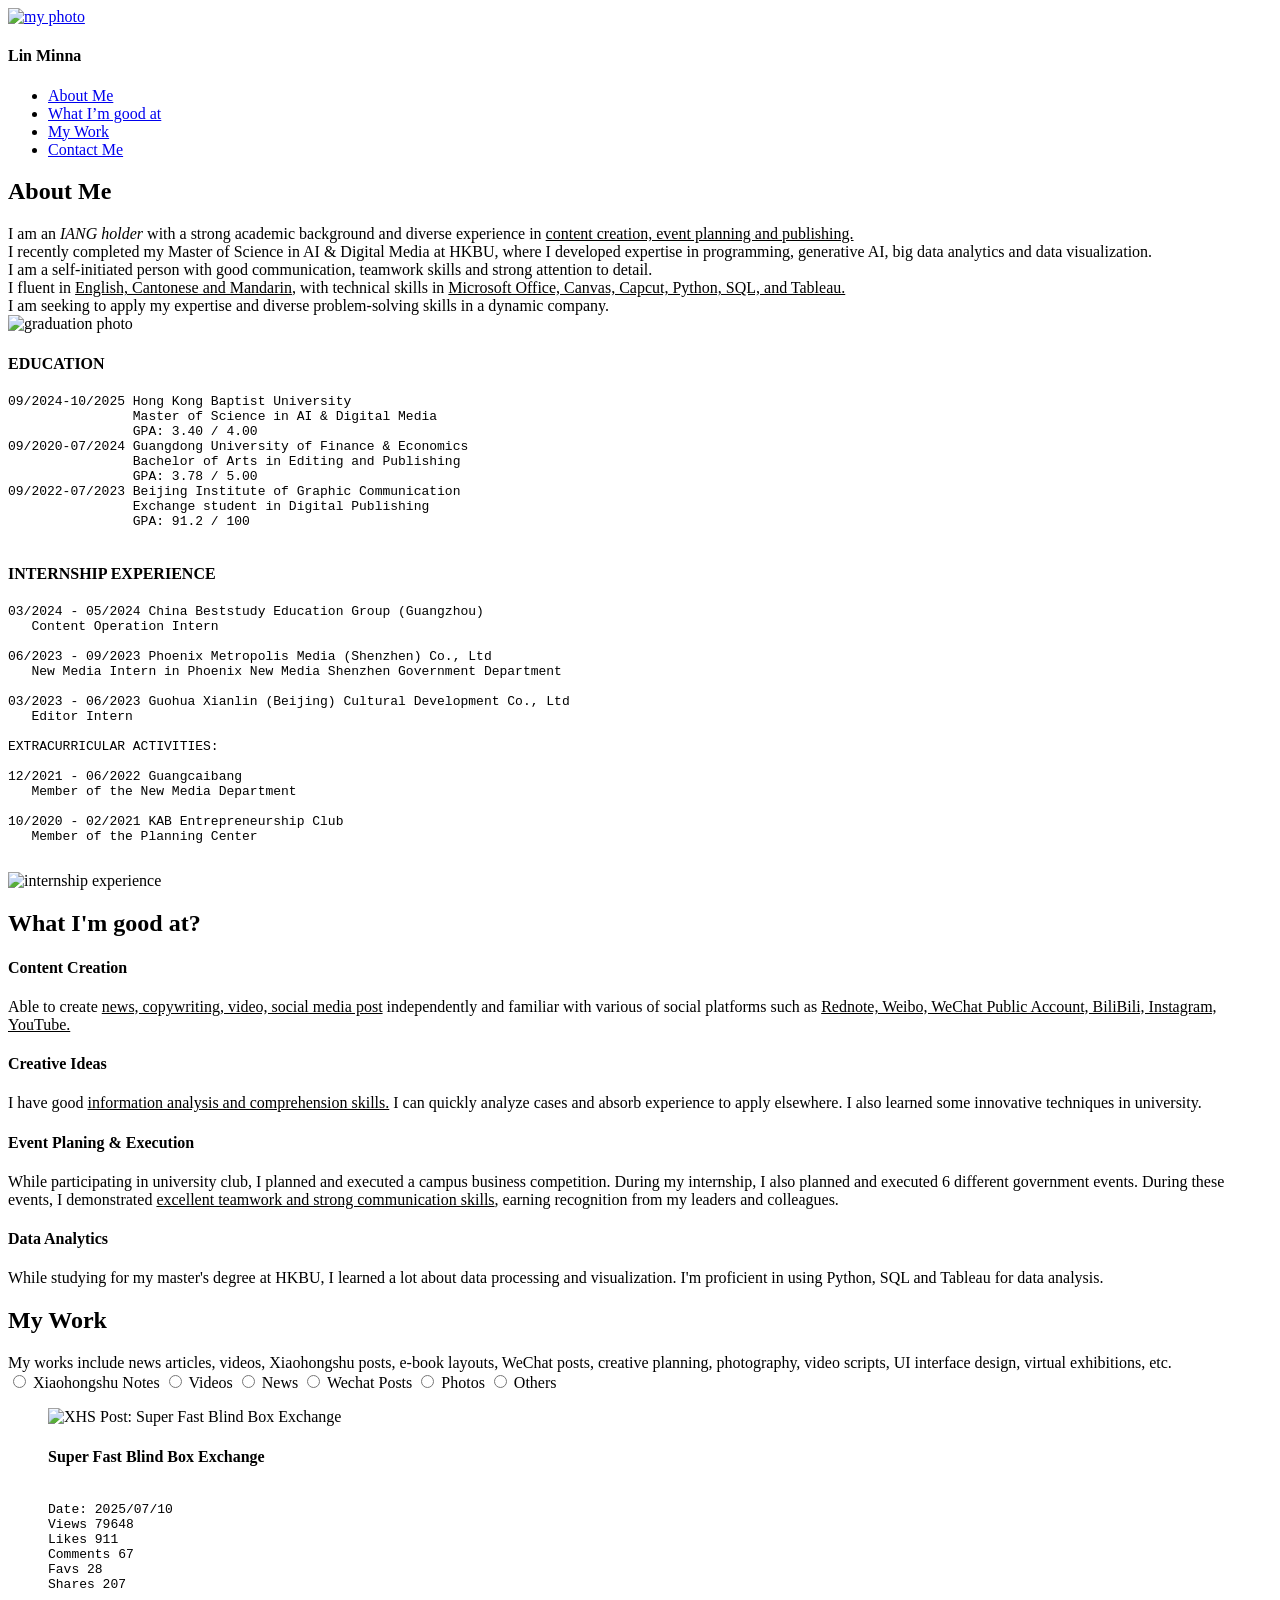
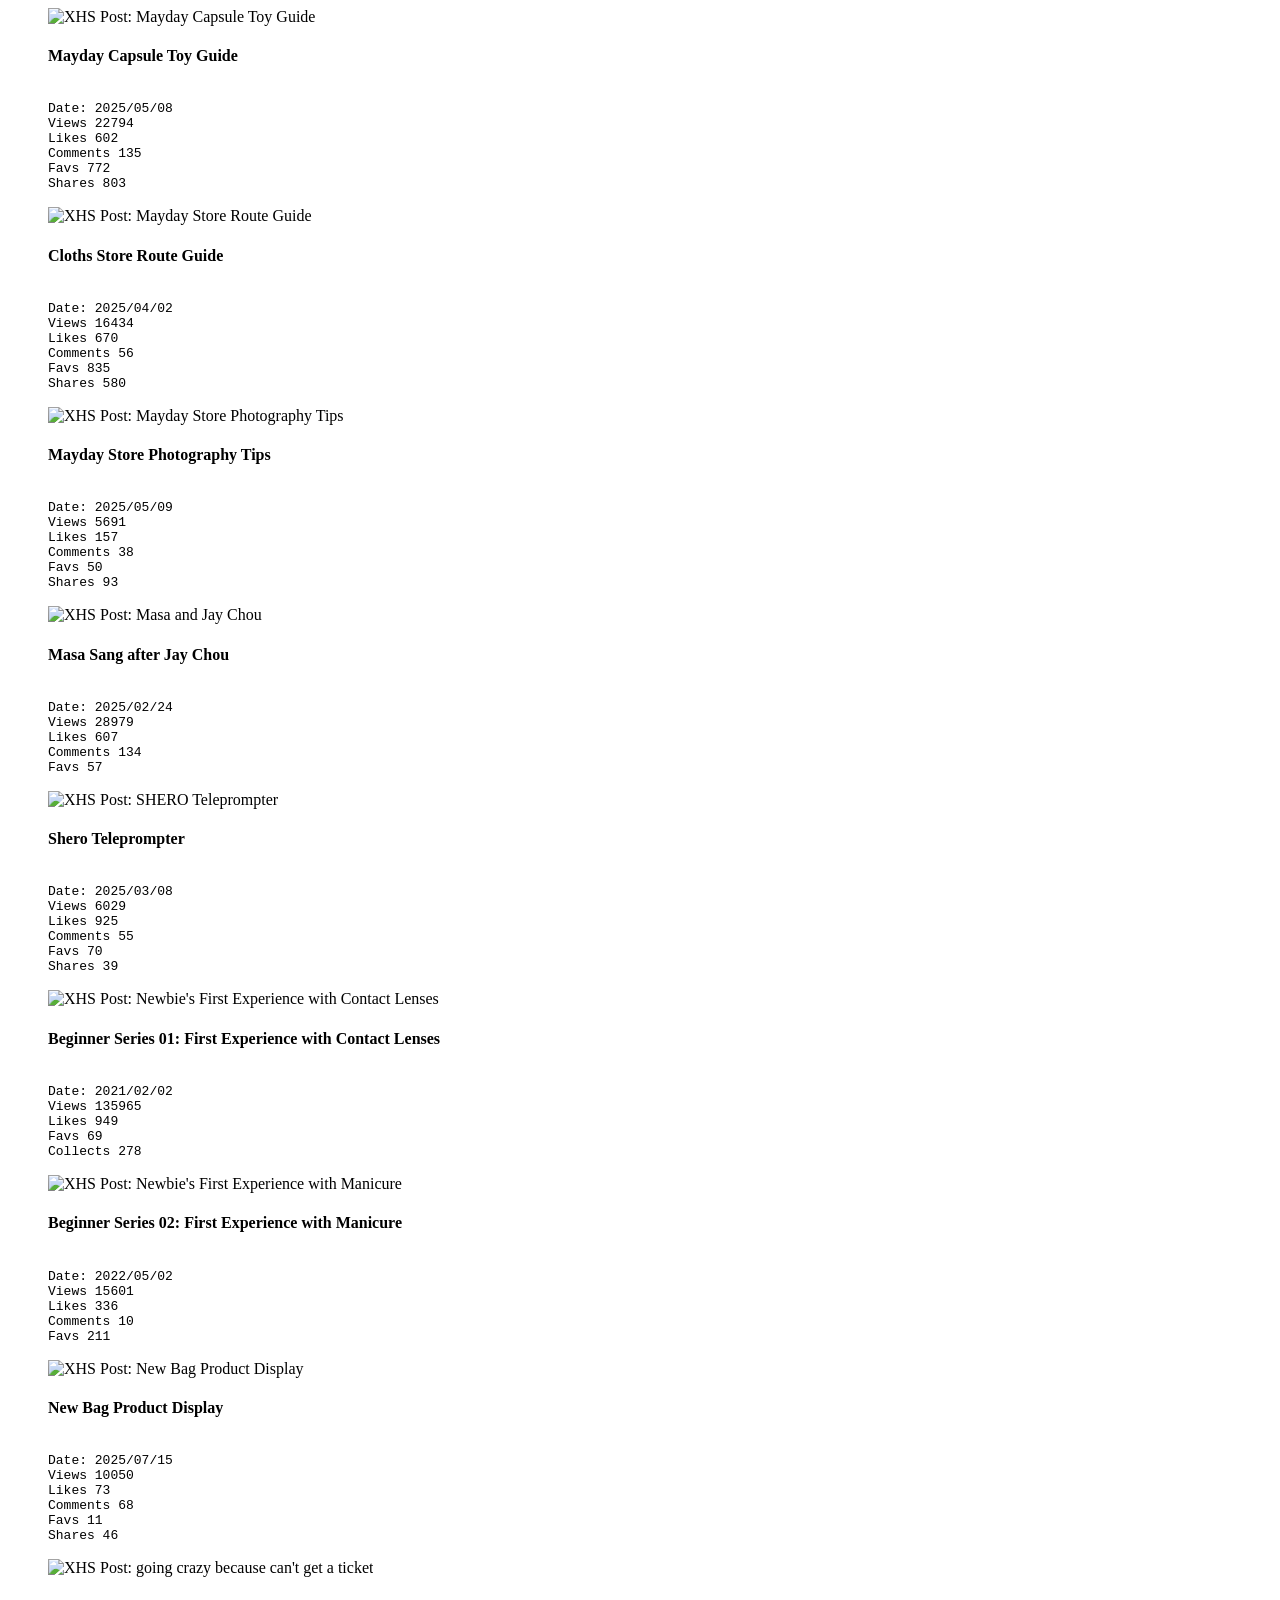
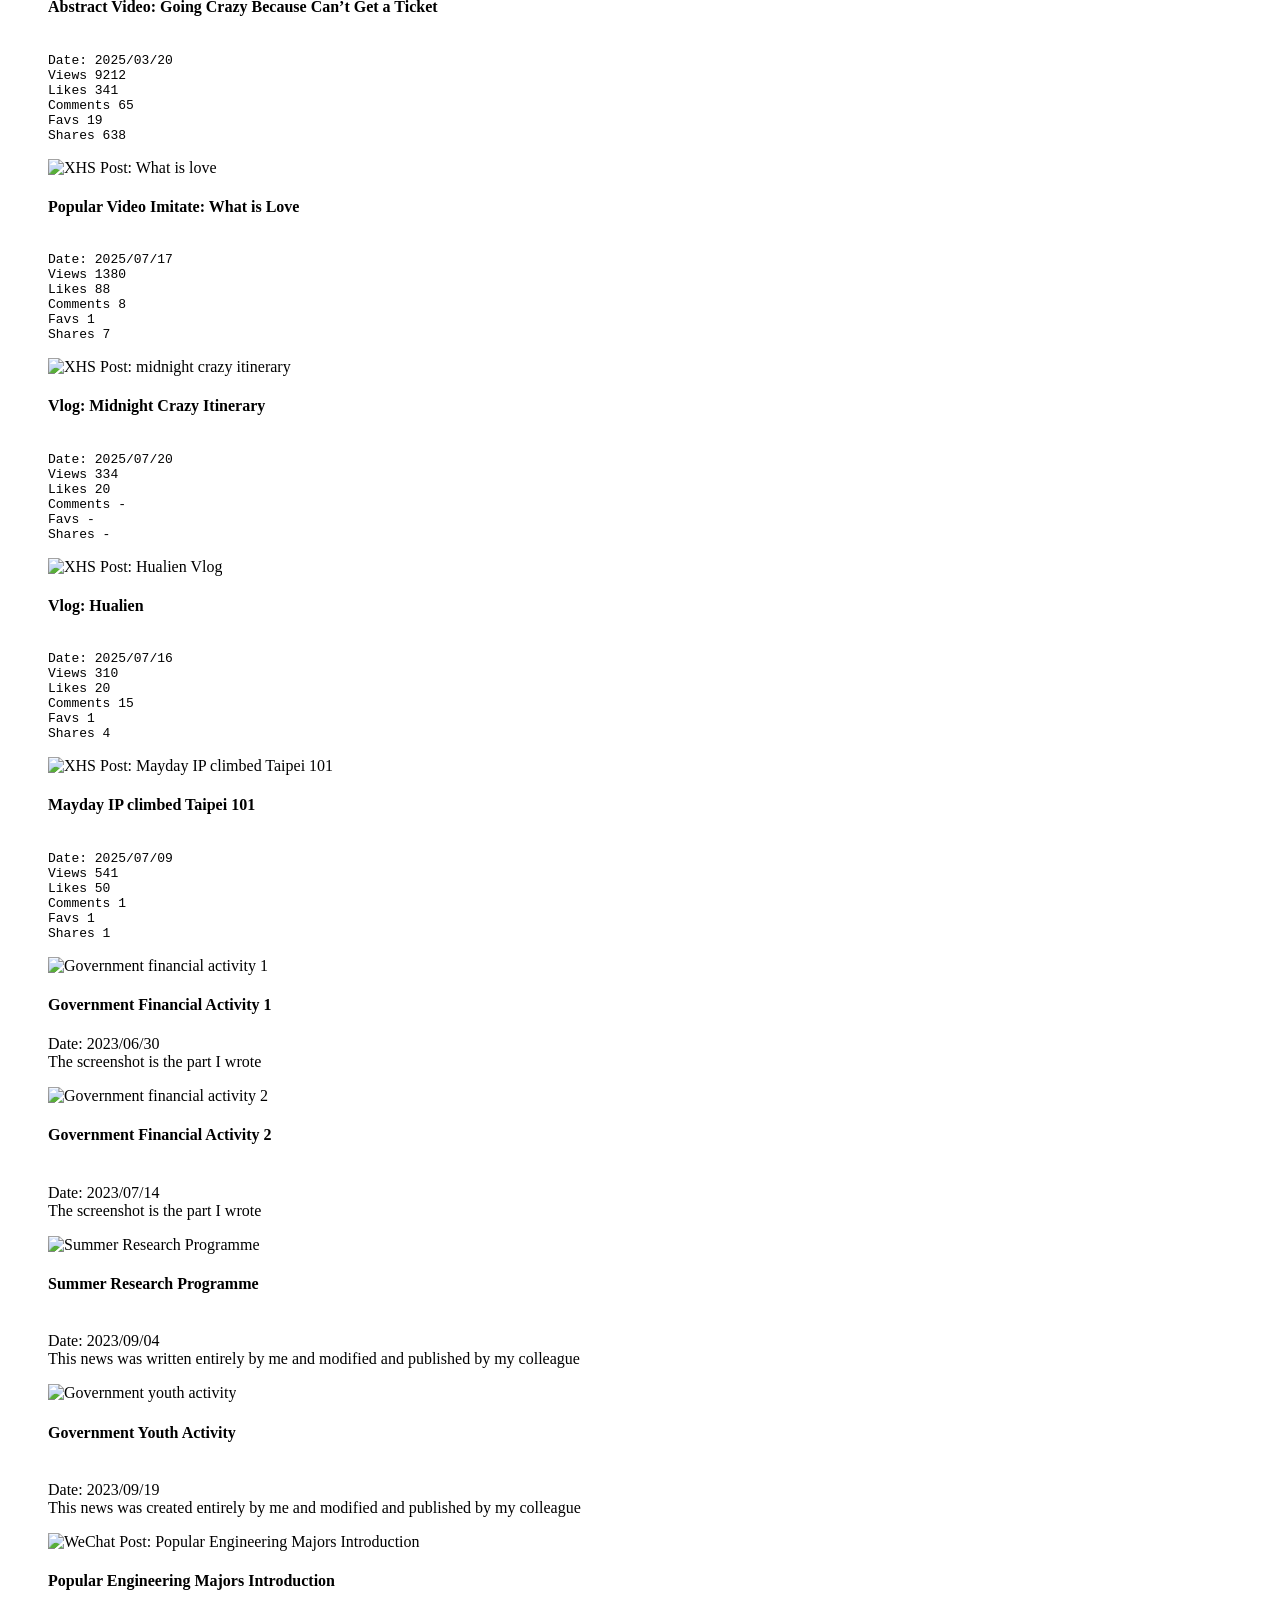
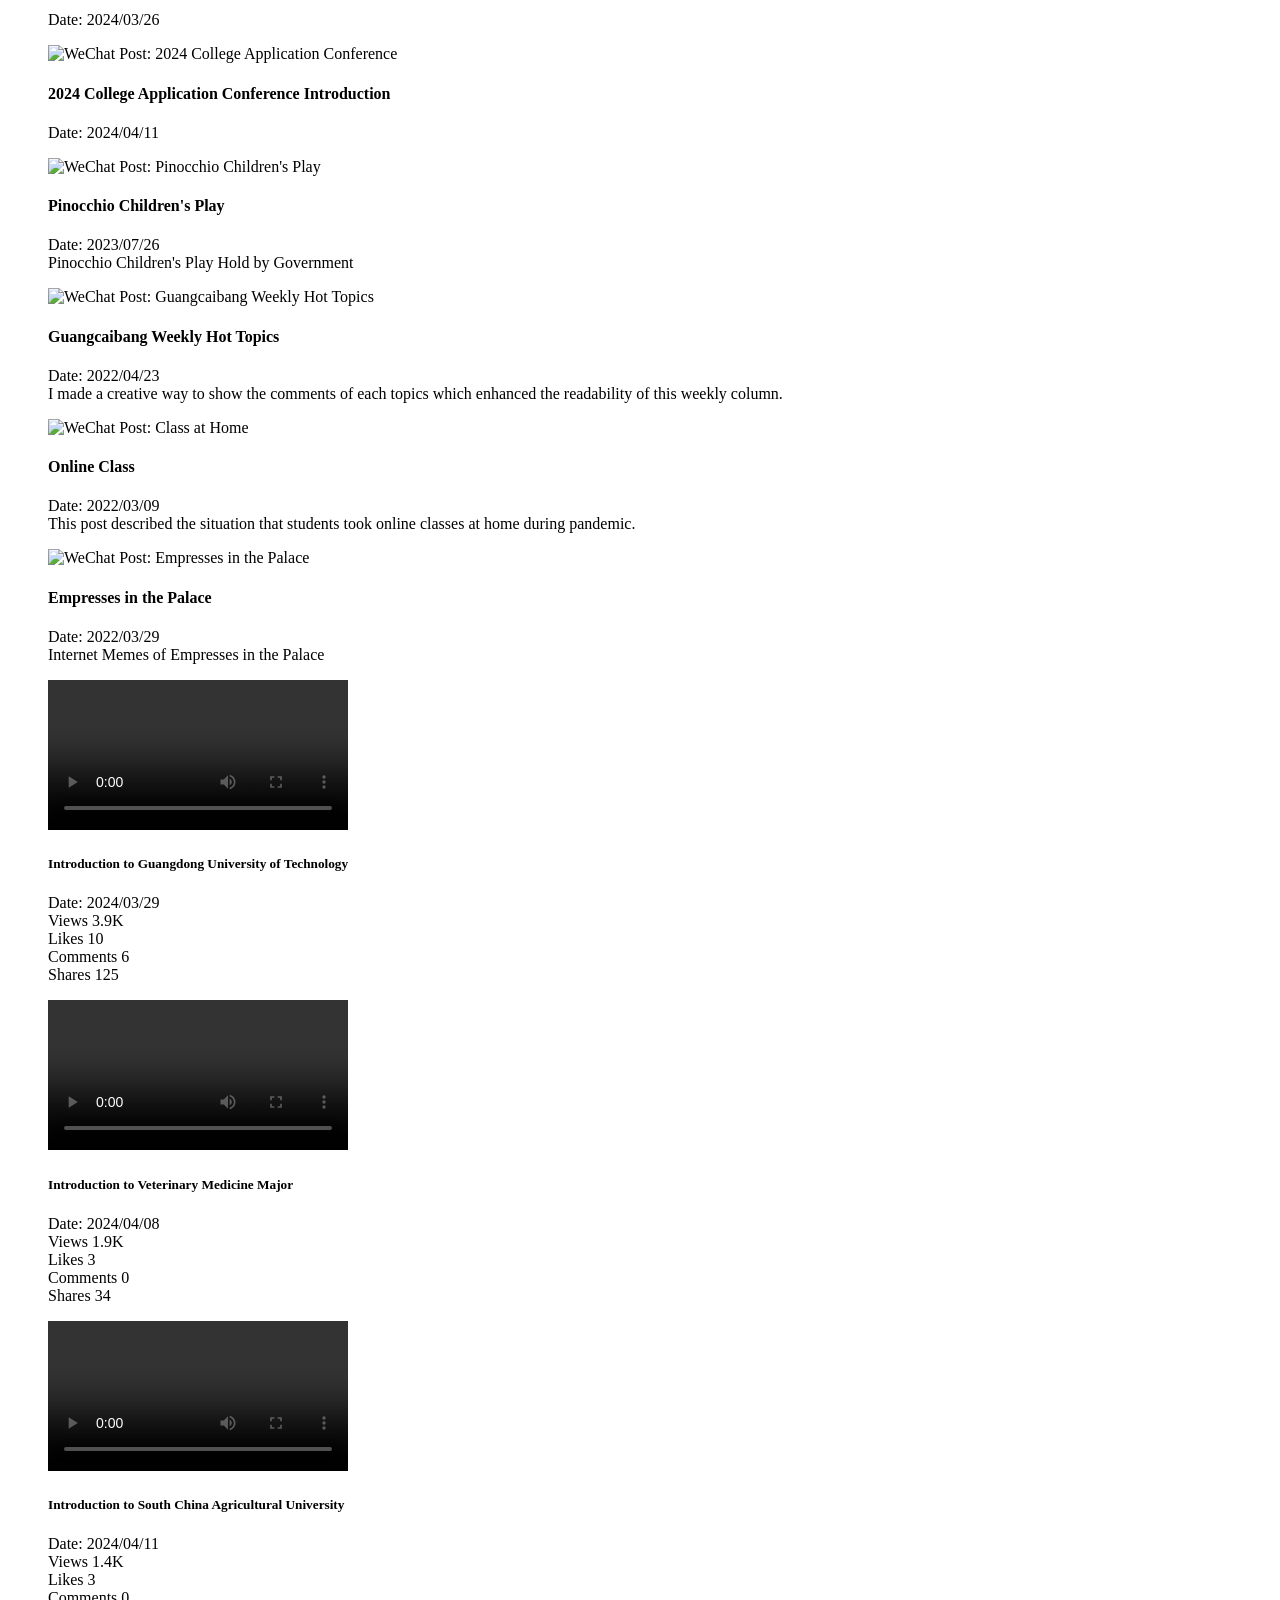
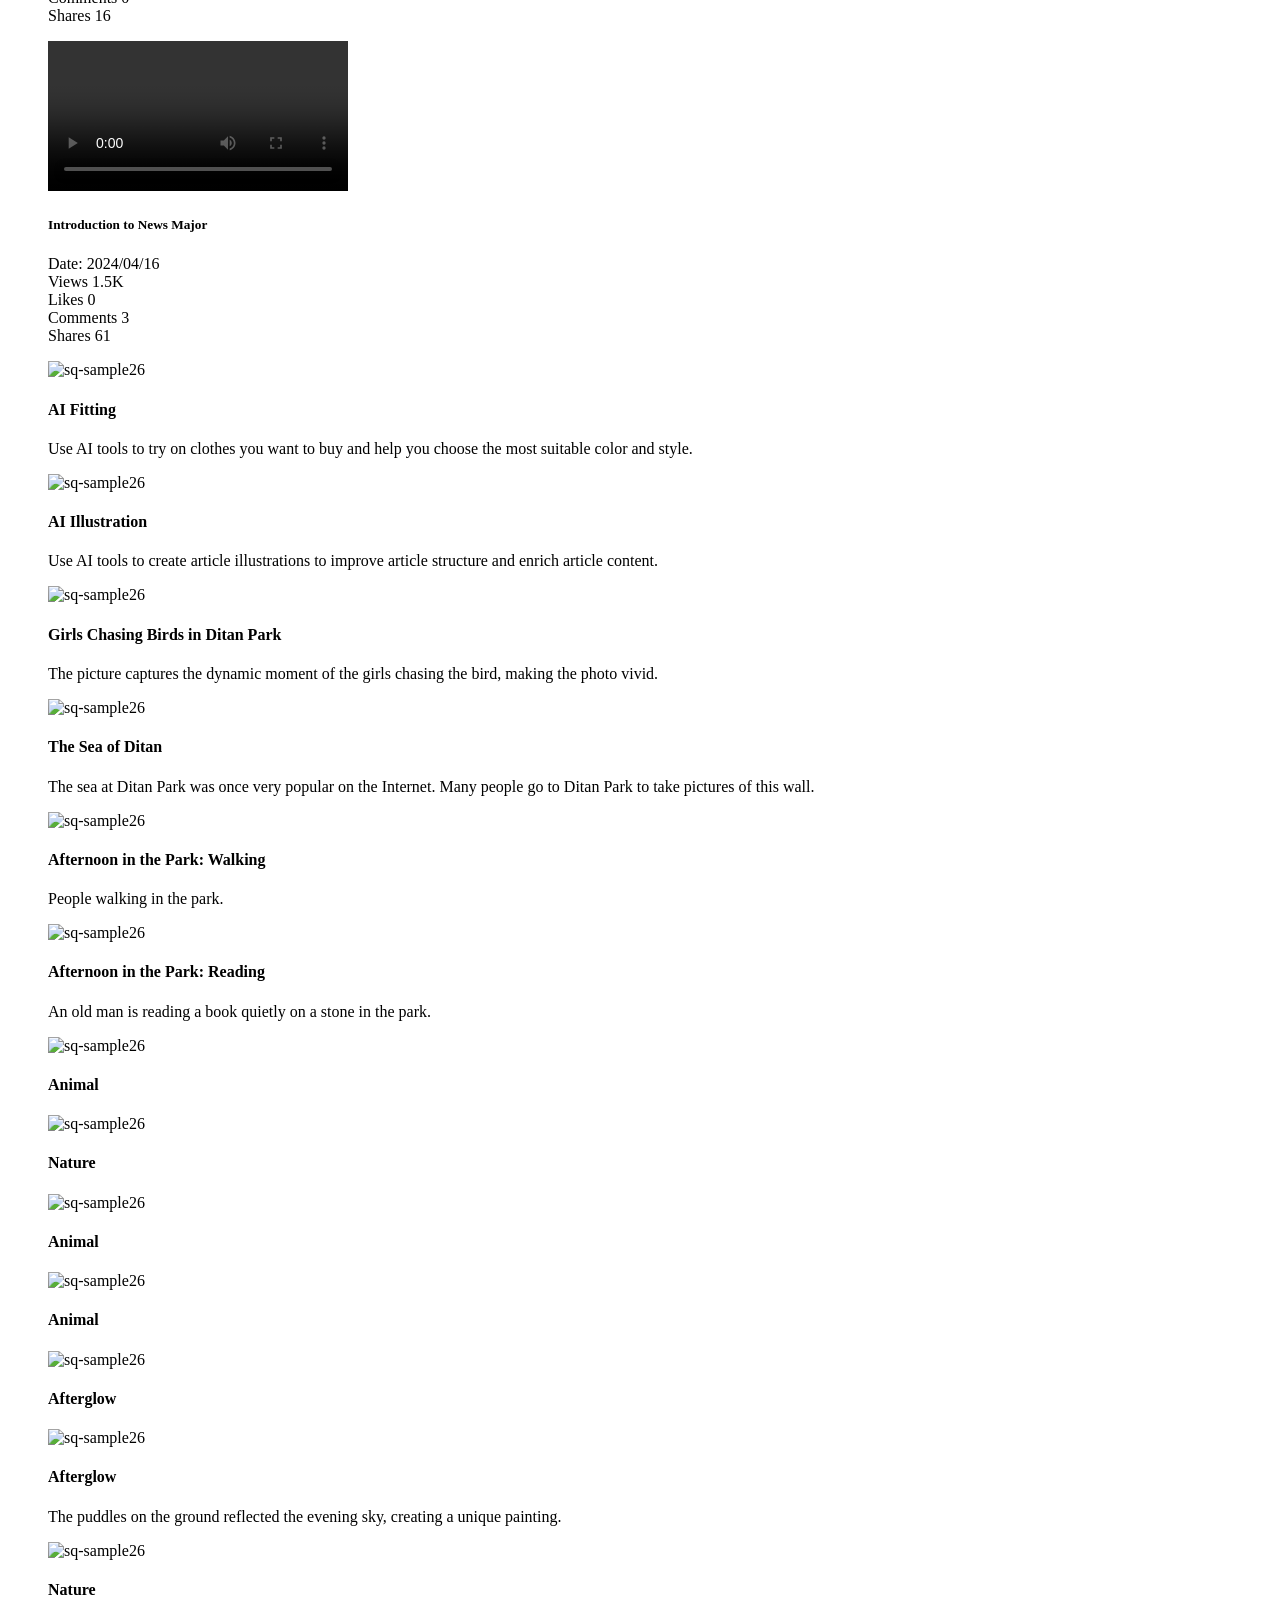
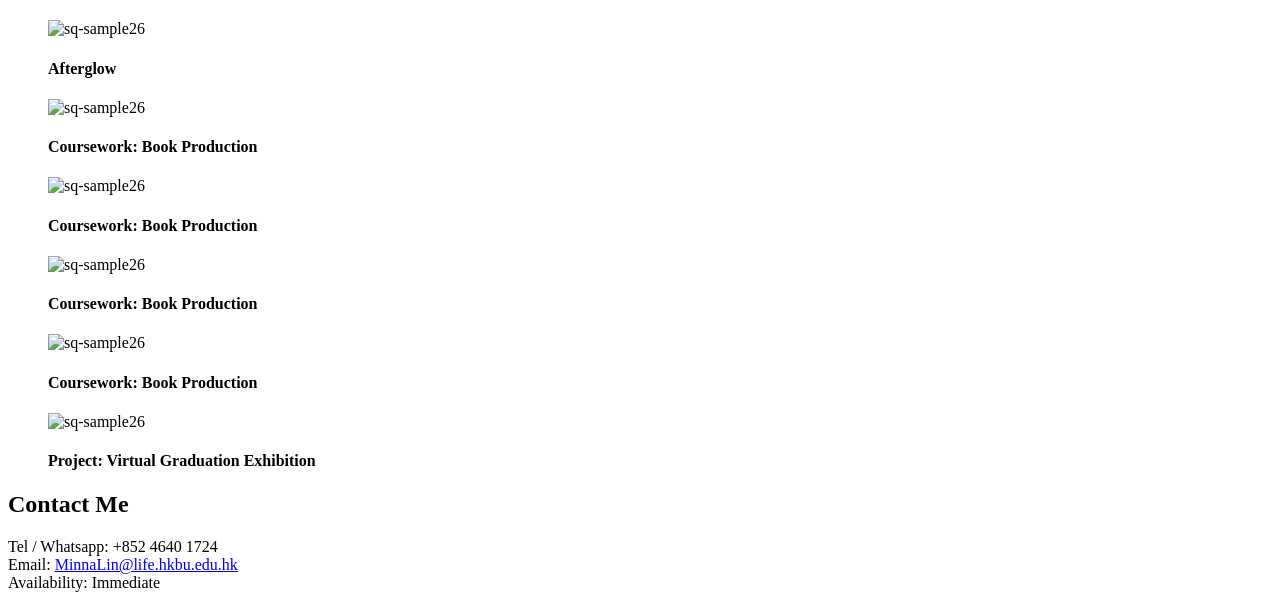
==== Minna profile.html @ 0b2ab491 "Add files via upload" ====
<!DOCTYPE html>
<html lang="en">
  <head>
    <meta charset="utf-8" />
    <meta
      name="viewport"
      content="width=device-width, initial-scale=1, shrink-to-fit=no"
    />
    <meta name="description" content="" />
    <meta name="author" content="" />
    <link
      href="https://fonts.googleapis.com/css?family=Lato:100,300,400,700,900"
      rel="stylesheet"
    />

    <title>Lin Minna Profile</title>
<!--
Reflux Template
https://templatemo.com/tm-531-reflux
-->
    <!-- Bootstrap core CSS -->
    <link href="vendor/bootstrap/css/bootstrap.min.css" rel="stylesheet" />

    <!-- Additional CSS Files -->
    <link rel="stylesheet" href="assets/css/fontawesome.css" />
    <link rel="stylesheet" href="assets/css/templatemo-style.css" />
    <link rel="stylesheet" href="assets/css/owl.css" />
    <link rel="stylesheet" href="assets/css/lightbox.css" />
  </head>

  <body>
    <div id="page-wraper">
      <!-- Sidebar Menu -->
      <div class="responsive-nav">
        <i class="fa fa-bars" id="menu-toggle"></i>
        <div id="menu" class="menu">
          <i class="fa fa-times" id="menu-close"></i>
          <div class="container">
            <div class="image">
              <a href="#"><img src="assets/images/lmn.jpg" alt="my photo" /></a>
            </div>
            <div class="author-content">
              <h4>Lin Minna</h4>
            </div>
            <nav class="main-nav" role="navigation">
              <ul class="main-menu">
                <li><a href="#section1">About Me</a></li>
                <li><a href="#section2">What I’m good at</a></li>
                <li><a href="#section3">My Work</a></li>
                <li><a href="#section4">Contact Me</a></li>
              </ul>
            </nav>
          </div>
        </div>
      </div>

      <section class="section about-me" data-section="section1">
        <div class="container">
          <div class="section-heading">
            <h2>About Me</h2>
            <div class="line-dec"></div>
            <span
              >I am an <i>IANG holder</i> with a strong academic background and diverse experience in <ins>content creation, event planning and publishing. </ins><br>
              I recently completed my Master of Science in AI & Digital Media at HKBU, where I developed expertise in programming, generative AI, big data analytics and data visualization. <br>
              I am a self-initiated person with good communication, teamwork skills and strong attention to detail. <br>
              I fluent in <ins>English, Cantonese and Mandarin</ins>, with technical skills in <ins>Microsoft Office, Canvas, Capcut, Python, SQL, and Tableau.</ins> <br>
              I am seeking to apply my expertise and diverse problem-solving skills in a dynamic company.
            </span>
          </div>
          <div class="left-image-post">
            <div class="row">
              <div class="col-md-6">
                <div class="left-image">
                  <img src="assets/images/gra.jpg" alt="graduation photo" />
                </div>
              </div>
              <div class="col-md-6">
                <div class="right-text">
                  <h4>EDUCATION</h4>
                  <pre>
09/2024-10/2025 Hong Kong Baptist University
                Master of Science in AI & Digital Media
                GPA: 3.40 / 4.00
09/2020-07/2024 Guangdong University of Finance & Economics
                Bachelor of Arts in Editing and Publishing
                GPA: 3.78 / 5.00
09/2022-07/2023 Beijing Institute of Graphic Communication
                Exchange student in Digital Publishing
                GPA: 91.2 / 100
                  </pre>
                 
                </div>
              </div>
            </div>
          </div>
          <div class="right-image-post">
            <div class="row">
              <div class="col-md-6">
                <div class="left-text">
                  <h4>INTERNSHIP EXPERIENCE</h4>
                  <pre>
03/2024 - 05/2024 China Beststudy Education Group (Guangzhou)
   Content Operation Intern<br>
06/2023 - 09/2023 Phoenix Metropolis Media (Shenzhen) Co., Ltd
   New Media Intern in Phoenix New Media Shenzhen Government Department<br>
03/2023 - 06/2023 Guohua Xianlin (Beijing) Cultural Development Co., Ltd
   Editor Intern	<br>       
EXTRACURRICULAR ACTIVITIES:<br>
12/2021 - 06/2022 Guangcaibang
   Member of the New Media Department<br>
10/2020 - 02/2021 KAB Entrepreneurship Club
   Member of the Planning Center	
                  </pre>
                </div>
              </div>
              <div class="col-md-6">
                <div class="right-image">
                  <img src="assets/images/intern.jpg" alt="internship experience" />
                </div>
              </div>
            </div>
          </div>
        </div>
      </section>

      <section class="section my-services" data-section="section2">
        <div class="container">
          <div class="section-heading">
            <h2>What I'm good at?</h2>
            <div class="line-dec"></div>
          </div>
          <div class="row">
            <div class="col-md-6">
              <div class="service-item">
                <div class="first-service-icon service-icon"></div>
                <h4>Content Creation</h4>
                <p>
                  Able to create <ins>news, copywriting, video, social media post</ins> independently and familiar with various of social platforms such as <ins>Rednote, Weibo, WeChat Public Account, BiliBili, Instagram, YouTube.</ins>
                </p>
              </div>
            </div>
            <div class="col-md-6">
              <div class="service-item">
                <div class="second-service-icon service-icon"></div>
                <h4>Creative Ideas</h4>
                <p>
                  I have good <ins>information analysis and comprehension skills.</ins> I can quickly analyze cases and absorb experience to apply elsewhere. I also learned some innovative techniques in university.
                </p>
              </div>
            </div>
            <div class="col-md-6">
              <div class="service-item">
                <div class="third-service-icon service-icon"></div>
                <h4>Event Planing &amp; Execution</h4>
                <p>
                  While participating in university club, I planned and executed a campus business competition. During my internship, I also planned and executed 6 different government events.
                  During these events, I demonstrated <ins>excellent teamwork and strong communication skills</ins>, earning recognition from my leaders and colleagues.
                </p>
              </div>
            </div>
            <div class="col-md-6">
              <div class="service-item">
                <div class="fourth-service-icon service-icon"></div>
                <h4>Data Analytics</h4>
                <p>
                  While studying for my master's degree at HKBU, I learned a lot about data processing and visualization.
                  I'm proficient in using Python, SQL and Tableau for data analysis.
                </p>
              </div>
            </div>
          </div>
        </div>
      </section>

      <section class="section my-work" data-section="section3">
        <div class="container">
          <div class="section-heading">
            <h2>My Work</h2>
            <div class="line-dec"></div>
            <span>
              My works include news articles, videos, Xiaohongshu posts, e-book layouts, WeChat posts, creative planning, photography, video scripts, UI interface design, virtual exhibitions, etc.
            </span>
          </div>
          <div class="row">
            <div class="isotope-wrapper">
              <form class="isotope-toolbar">
                <label
                  ><input
                    type="radio"
                    data-type="xhs"
                    name="isotope-filter"
                  />
                  <span>Xiaohongshu Notes</span></label
                >

                <label
                  ><input
                    type="radio"
                    data-type="videos"
                    name="isotope-filter"
                  />
                  <span>Videos</span></label
                >

                <label
                  ><input
                    type="radio"
                    data-type="news"
                    name="isotope-filter"
                  />
                  <span>News</span></label
                >

                <label
                  ><input
                    type="radio"
                    data-type="V"
                    name="isotope-filter"
                  />
                  <span>Wechat Posts</span></label
                >

                <label
                  ><input
                    type="radio"
                    data-type="photos"
                    name="isotope-filter"
                  />
                  <span>Photos</span></label
                >
                
                <label
                  ><input
                    type="radio"
                    data-type="others"
                    name="isotope-filter"
                  />
                  <span>Others</span></label
                >
                
              </form>

              

              <div class="isotope-box">
                
                <div class="isotope-item" data-type="videos">
                  <figure class="snip1321">
                    <img
                      src="assets/images/xhs/开盲盒并且很快就交换好.jpg"
                      alt="XHS Post: Super Fast Blind Box Exchange"
                    />
                    <figcaption>
                      <a
                        href="assets/images/xhs/开盲盒并且很快就交换好.jpg"
                        data-lightbox="xhs"
                        data-title='<a href="https://www.xiaohongshu.com/discovery/item/686ea4380000000012033ef6?source=webshare&xhsshare=pc_web&xsec_token=ABWqk9wnygi0o4GL-awEFX-ycar5PeLBAHfFpNnJLlcTI=&xsec_source=pc_share" target="_blank">View Details</a>'
                        ><i class="fa fa-search"></i>
                      </a>
                      <h4>Super Fast Blind Box Exchange</h4>
                      <pre><br>Date: 2025/07/10
Views 79648
Likes 911
Comments 67
Favs 28
Shares 207</pre>
                    </figcaption>
                  </figure>
                </div>

                <div class="isotope-item" data-type="xhs">
                  <figure class="snip1321">
                    <img
                      src="assets/images/xhs/五月天启德扭蛋攻略.jpg"
                      alt="XHS Post: Mayday Capsule Toy Guide"
                    />
                    <figcaption>
                      <a
                        href="assets/images/xhs/五月天启德扭蛋攻略.jpg"
                        data-lightbox="xhs"
                        data-title='<a href="https://www.xiaohongshu.com/discovery/item/681b9e35000000001200738a?source=webshare&xhsshare=pc_web&xsec_token=AB4YOWfFhk-msgYzwdG7Z7QSrWhtXOPFoGj4cyTPTiDso=&xsec_source=pc_share" target="_blank">View Details</a>'
                        ><i class="fa fa-search"></i>
                      </a>
                      <h4>Mayday Capsule Toy Guide</h4>
                      <pre><br>Date: 2025/05/08
Views 22794
Likes 602
Comments 135
Favs 772
Shares 803</pre>
                    </figcaption>
                  </figure>
                </div>

                <div class="isotope-item" data-type="xhs">
                  <figure class="snip1321">
                    <img
                      src="assets/images/xhs/商店路线攻略.jpg"
                      alt="XHS Post: Mayday Store Route Guide"
                    />
                    <figcaption>
                      <a
                        href="assets/images/xhs/商店路线攻略.jpg"
                        data-lightbox="xhs"
                        data-title='<a href="https://www.xiaohongshu.com/discovery/item/67ed2ae4000000000d0177d2?source=webshare&xhsshare=pc_web&xsec_token=ABq2ibK-hdqdc3LVmcnwL5ENx730Pj-PuVgcfbj5Y3Zx4=&xsec_source=pc_share" target="_blank">View Details</a>'
                        ><i class="fa fa-search"></i>
                      </a>
                      <h4>Cloths Store Route Guide</h4>
                      <pre><br>Date: 2025/04/02
Views 16434
Likes 670
Comments 56
Favs 835
Shares 580</pre>
                    </figcaption>
                  </figure>
                </div>

                <div class="isotope-item" data-type="xhs">
                  <figure class="snip1321">
                    <img
                      src="assets/images/xhs/商店拍照攻略.jpg"
                      alt="XHS Post: Mayday Store Photography Tips"
                    />
                    <figcaption>
                      <a
                        href="assets/images/xhs/商店拍照攻略.jpg"
                        data-lightbox="xhs"
                        data-title='<a href="https://www.xiaohongshu.com/discovery/item/681d86e2000000000303889b?source=webshare&xhsshare=pc_web&xsec_token=ABp3RoJBGMjLEthTxhWk3riqyD5SFODJlPvO51sW6CEH0=&xsec_source=pc_share" target="_blank">View Details</a>'
                        ><i class="fa fa-search"></i>
                      </a>
                      <h4>Mayday Store Photography Tips</h4>
                      <pre><br>Date: 2025/05/09
Views 5691
Likes 157
Comments 38
Favs 50
Shares 93</pre>
                    </figcaption>
                  </figure>
                </div>

                <div class="isotope-item" data-type="xhs">
                  <figure class="snip1321">
                    <img
                      src="assets/images/xhs/玛莎接唱.jpg"
                      alt="XHS Post: Masa and Jay Chou"
                    />
                    <figcaption>
                      <a
                        href="assets/images/xhs/玛莎接唱.jpg"
                        data-lightbox="xhs"
                        data-title='<a href="https://www.xiaohongshu.com/discovery/item/67bb6092000000000d0165f2?source=webshare&xhsshare=pc_web&xsec_token=AB1eayAd8a2pUgALcm2Vxv-6v5zZ8fIf41qNQYcLQ9tZs=&xsec_source=pc_share" target="_blank">View Details</a>'
                        ><i class="fa fa-search"></i>
                      </a>
                      <h4>Masa Sang after Jay Chou</h4>
                      <pre><br>Date: 2025/02/24
Views 28979
Likes 607
Comments 134
Favs 57
</pre>
                    </figcaption>
                  </figure>
                </div>

                <div class="isotope-item" data-type="xhs">
                  <figure class="snip1321">
                    <img 
                      src="assets/images/xhs/SHERO 提词器.jpg"
                      alt="XHS Post: SHERO Teleprompter"
                    />
                    <figcaption>
                      <a
                        href="assets/images/xhs/SHERO 提词器.jpg"
                        data-lightbox="xhs"
                        data-title='<a href="https://www.xiaohongshu.com/discovery/item/67cb2c150000000009017b35?source=webshare&xhsshare=pc_web&xsec_token=ABdBS0ynaYGU8Gyxkmmwf5DFpQCATqBFK60Qqa3Qog-5s=&xsec_source=pc_share" target="_blank">View Details</a>'
                        ><i class="fa fa-search"></i
                      ></a>
                      <h4>Shero Teleprompter</h4>
                      <pre><br>Date: 2025/03/08
Views 6029
Likes 925
Comments 55
Favs 70
Shares 39</pre>
                    </figcaption>
                  </figure>
                </div>

                <div class="isotope-item" data-type="xhs">
                  <figure class="snip1321">
                    <img 
                      src="assets/images/xhs/新手第一次戴隐形眼镜的心得.jpg"
                      alt="XHS Post: Newbie's First Experience with Contact Lenses"
                    />
                    <figcaption>
                      <a
                        href="assets/images/xhs/新手第一次戴隐形眼镜的心得.jpg"
                        data-lightbox="xhs"
                        data-title='Hidden'
                        ><i class="fa fa-search"></i
                      ></a>
                      <h4>Beginner Series 01: First Experience with Contact Lenses</h4>
                      <pre><br>Date: 2021/02/02
Views 135965
Likes 949
Favs 69
Collects 278</pre>
                    </figcaption>
                  </figure>
                </div>

                
                <div class="isotope-item" data-type="xhs">
                  <figure class="snip1321">
                      <img 
                        src="assets/images/xhs/第一次做美甲.jpg"
                        alt="XHS Post: Newbie's First Experience with Manicure"
                      />
                      <figcaption>
                        <a
                          href="assets/images/xhs/第一次做美甲.jpg"
                          data-lightbox="xhs"
                          data-title='<a href="https://www.xiaohongshu.com/discovery/item/626e73d800000000010295c2?source=webshare&xhsshare=pc_web&xsec_token=ABzA5k60d1NFE2QLazIF_6yOA0e55LcG3KcqGw9UF7kDo=&xsec_source=pc_share" target="_blank">View Details</a>'
                          ><i class="fa fa-search"></i
                        ></a>
                        <h4>Beginner Series 02: First Experience with Manicure</h4>
                        <pre><br>Date: 2022/05/02
Views 15601
Likes 336
Comments 10
Favs 211</pre>
                      </figcaption>
                  </figure>
                </div>

                <div class="isotope-item" data-type="xhs">
                  <figure class="snip1321">
                    <img 
                      src="assets/images/xhs/新品包包上身展示.jpg"
                      alt="XHS Post: New Bag Product Display"
                    />
                    <figcaption>
                      <a
                        href="assets/images/xhs/新品包包上身展示.jpg"
                        data-lightbox="xhs"
                        data-title='<a href="https://www.xiaohongshu.com/discovery/item/6875309b00000000120314b7?source=webshare&xhsshare=pc_web&xsec_token=ABXpyF18CrQrplASNPUg4s5ypgbbAqTiI_cFMy3bssecc=&xsec_source=pc_share" target="_blank">View Details</a>'
                        ><i class="fa fa-search"></i
                      ></a>
                      <h4>New Bag Product Display</h4>
                      <pre><br>Date: 2025/07/15
Views 10050
Likes 73
Comments 68
Favs 11
Shares 46</pre>
                    </figcaption>
                  </figure>
                </div>

                <div class="isotope-item" data-type="videos">
                  <figure class="snip1321">
                    <img 
                      src="assets/images/xhs/抢不到票抽象视频.jpg"
                      alt="XHS Post: going crazy because can't get a ticket"
                    />
                    <figcaption>
                      <a
                        href="assets/images/xhs/抢不到票抽象视频.jpg"
                        data-lightbox="xhs"
                        data-title='<a href="https://www.xiaohongshu.com/discovery/item/67dbbb93000000000e0079b9?source=webshare&xhsshare=pc_web&xsec_token=ABW3ZyE1kXaRC5G71h4PGq5ZT_nUlk6yet6OkMfNyI71g=&xsec_source=pc_share" target="_blank">View Details</a>'
                        ><i class="fa fa-search"></i
                      ></a>
                      <h4>Abstract Video: Going Crazy Because Can’t Get a Ticket</h4>
                      <pre><br>Date: 2025/03/20
Views 9212
Likes 341
Comments 65
Favs 19
Shares 638</pre>
                    </figcaption>
                  </figure>
                </div>

                <div class="isotope-item" data-type="videos">
                  <figure class="snip1321">
                    <img 
                      src="assets/images/xhs/what is love转圈.jpg"
                      alt="XHS Post: What is love"
                    />
                    <figcaption>
                      <a
                        href="assets/images/xhs/what is love转圈.jpg"
                        data-lightbox="xhs"
                        data-title='<a href="https://www.xiaohongshu.com/discovery/item/6878f99f0000000015020620?source=webshare&xhsshare=pc_web&xsec_token=ABceQXKwIvGc9DR6IK68YwSyfbWKJGQkfCIVc6Olgbuog=&xsec_source=pc_share" target="_blank">View Details</a>'
                        ><i class="fa fa-search"></i
                      ></a>
                      <h4>Popular Video Imitate: What is Love</h4>
                      <pre><br>Date: 2025/07/17
Views 1380
Likes 88
Comments 8
Favs 1
Shares 7</pre>
                    </figcaption>
                  </figure>
                </div>

                <div class="isotope-item" data-type="videos">
                  <figure class="snip1321">
                    <img 
                      src="assets/images/xhs/半夜打卡的疯狂行程.jpg"
                      alt="XHS Post: midnight crazy itinerary"
                    />
                    <figcaption>
                      <a
                        href="assets/images/xhs/半夜打卡的疯狂行程.jpg"
                        data-lightbox="xhs"
                        data-title='<a href="https://www.xiaohongshu.com/discovery/item/687cfc22000000001202e628?source=webshare&xhsshare=pc_web&xsec_token=ABgx18wNMubH2vbpEIkVqKW0vC4po04jO6mI7TnIHhDjQ=&xsec_source=pc_share" target="_blank">View Details</a>'
                        ><i class="fa fa-search"></i
                      ></a>
                      <h4>Vlog: Midnight Crazy Itinerary</h4>
                      <pre><br>Date: 2025/07/20
Views 334
Likes 20
Comments -
Favs -
Shares -</pre>
                    </figcaption>
                  </figure>
                </div>

                <div class="isotope-item" data-type="videos">
                  <figure class="snip1321">
                    <img 
                      src="assets/images/xhs/花莲vlog.jpg"
                      alt="XHS Post: Hualien Vlog"
                    />
                    <figcaption>
                      <a
                        href="assets/images/xhs/花莲vlog.jpg"
                        data-lightbox="xhs"
                        data-title='<a href="https://www.xiaohongshu.com/discovery/item/687695d40000000017030490?source=webshare&xhsshare=pc_web&xsec_token=ABI7SNJsvEtxGuQS1hAgyoGyPA48L2t3BGXlx8pbMwb24=&xsec_source=pc_share" target="_blank">View Details</a>'
                        ><i class="fa fa-search"></i
                      ></a>
                      <h4>Vlog: Hualien</h4>
                      <pre><br>Date: 2025/07/16
Views 310
Likes 20
Comments 15
Favs 1
Shares 4</pre>
                    </figcaption>
                  </figure>
                </div>

                <div class="isotope-item" data-type="videos">
                  <figure class="snip1321">
                    <img 
                      src="assets/images/xhs/周边IP实拍.jpg"
                      alt="XHS Post: Mayday IP climbed Taipei 101"
                    />
                    <figcaption>
                      <a
                        href="assets/images/xhs/周边IP实拍.jpg"
                        data-lightbox="xhs"
                        data-title='<a href="https://www.xiaohongshu.com/discovery/item/686e3b0c0000000017034242?source=webshare&xhsshare=pc_web&xsec_token=ABWqk9wnygi0o4GL-awEFX-69QjAde8ANGMCHIzA406_I=&xsec_source=pc_share" target="_blank">View Details</a>'
                        ><i class="fa fa-search"></i
                      ></a>
                      <h4>Mayday IP climbed Taipei 101</h4>
                      <pre><br>Date: 2025/07/09
Views 541
Likes 50
Comments 1
Favs 1
Shares 1</pre>
                    </figcaption>
                  </figure>
                </div>

                <div class="isotope-item" data-type="news">
                  <figure class="snip1321">
                    <img id="news"
                      src="assets/images/news/1.jpg"
                      alt="Government financial activity 1"
                    />
                    <figcaption>
                      <a
                        href="assets/images/news/1.jpg"
                        data-lightbox="news"
                        data-title='<a href="https://sz.ifeng.com/c/8R23lThrD6j" target="_blank">View Details</a>'
                        ><i class="fa fa-search"></i
                      ></a>
                      <h4>Government Financial Activity 1</h4>
                      <span>Date: 2023/06/30<br>The screenshot is the part I wrote</span>
                    </figcaption>
                  </figure>
                </div>

                <div class="isotope-item" data-type="news">
                  <figure class="snip1321">
                    <img id="news"
                      src="assets/images/news/2.jpg"
                      alt="Government financial activity 2"
                    />
                    <figcaption>
                      <a
                        href="assets/images/news/2.jpg"
                        data-lightbox="news"
                        data-title='<a href="https://sz.ifeng.com/c/8RPbvQ2AgmZ" target="_blank">View Details</a>'
                        ><i class="fa fa-search"></i
                      ></a>
                      <h4>Government Financial Activity 2</h4>
                      <span><br>Date: 2023/07/14<br>The screenshot is the part I wrote</span>
                    </figcaption>
                  </figure>
                </div>

                <div class="isotope-item" data-type="news">
                  <figure class="snip1321">
                    <img id="news"
                      src="assets/images/news/3.jpg"
                      alt="Summer Research Programme"
                    />
                    <figcaption>
                      <a
                        href="assets/images/news/3.jpg"
                        data-lightbox="news"
                        data-title='<a href="https://www.fengshows.com/article/81991f90-4aeb-11ee-a456-c9e63f9c4abf" target="_blank">View Details</a>'
                        ><i class="fa fa-search"></i
                      ></a>
                      <h4>Summer Research Programme</h4>
                      <span><br>Date: 2023/09/04<br>This news was written entirely by me and modified and published by my colleague</span>
                    </figcaption>
                  </figure>
                </div>

                <div class="isotope-item" data-type="news">
                  <figure class="snip1321">
                    <img id="news"
                      src="assets/images/news/4.jpg"
                      alt="Government youth activity"
                    />
                    <figcaption>
                      <a
                        href="assets/images/news/4.jpg"
                        data-lightbox="news"
                        data-title='<a href="https://ishare.ifeng.com/c/s/v002rbayzmVMFZpTcblxfPoOt-_-_ObjkadLISh--7RzQyCm4E__" target="_blank">View Details</a>'
                        ><i class="fa fa-search"></i
                      ></a>
                      <h4>Government Youth Activity</h4>
                      <span><br>Date: 2023/09/19<br>This news was created entirely by me and modified and published by my colleague</span>
                    </figcaption>
                  </figure>
                </div>

                <div class="isotope-item" data-type="V">
                  <figure class="snip1321">
                    <img id="V"
                      src="assets/images/V/热门工科专业介绍封面.jpg"
                      alt="WeChat Post: Popular Engineering Majors Introduction"
                    />
                    <figcaption>
                      <a
                        href="assets/images/V/热门工科专业介绍.jpg"
                        data-lightbox="V"
                        data-title='<a href="https://mp.weixin.qq.com/s/oibYK_DklI4jcHLI-gT-hA" target="_blank">View Details</a>'
                        ><i class="fa fa-search"></i
                      ></a>
                      <h4>Popular Engineering Majors Introduction</h4>
                      <span>Date: 2024/03/26
                    </figcaption>
                  </figure>
                </div>

                <div class="isotope-item" data-type="V">
                  <figure class="snip1321">
                    <img id="V"
                      src="assets/images/V/24高考志愿填报会 封面.jpg"
                      alt="WeChat Post: 2024 College Application Conference"
                    />
                    <figcaption>
                      <a
                        href="assets/images/V/24高考志愿填报会.jpg"
                        data-lightbox="V"
                        data-title='<a href="https://mp.weixin.qq.com/s/Bt75FTzjGqwTOBx1L4ruaA" target="_blank">View Details</a>'
                        ><i class="fa fa-search"></i
                      ></a>
                      <h4>2024 College Application Conference Introduction</h4>
                      <span>Date: 2024/04/11
                    </figcaption>
                  </figure>
                </div>

                <div class="isotope-item" data-type="V">
                  <figure class="snip1321">
                    <img id="V"
                      src="assets/images/V/匹诺曹儿童剧推文 封面.jpg"
                      alt="WeChat Post: Pinocchio Children's Play"
                    />
                    <figcaption>
                      <a
                        href="assets/images/V/匹诺曹儿童剧推文.jpg"
                        data-lightbox="V"
                        data-title='<a href="https://mp.weixin.qq.com/s/BaMiJlsBXJlRKw7k3ElK0A" target="_blank">View Details</a>'
                        ><i class="fa fa-search"></i
                      ></a>
                      <h4>Pinocchio Children's Play</h4>
                      <span>Date: 2023/07/26<br>Pinocchio Children's Play Hold by Government</span>
                    </figcaption>
                  </figure>
                </div>

                <div class="isotope-item" data-type="V">
                  <figure class="snip1321">
                    <img id="V"
                      src="assets/images/V/广财帮一周热点1 封面.jpg"
                      alt="WeChat Post: Guangcaibang Weekly Hot Topics"
                    />
                    <figcaption>
                      <a
                        href="assets/images/V/广财帮一周热点1.jpg"
                        data-lightbox="V"
                        data-title='<a href="https://mp.weixin.qq.com/s/t25YU6ZIIXwKNgMTebg-yA" target="_blank">View Details</a>'
                        ><i class="fa fa-search"></i
                      ></a>
                      <h4>Guangcaibang Weekly Hot Topics</h4>
                      <span>Date: 2022/04/23<br>I made a creative way to show the comments of each topics which enhanced the readability of this weekly column.</span>
                    </figcaption>
                  </figure>
                </div>

                <div class="isotope-item" data-type="V">
                  <figure class="snip1321">
                    <img id="V"
                      src="assets/images/V/居家上课封面.jpg"
                      alt="WeChat Post: Class at Home"
                    />
                    <figcaption>
                      <a
                        href="assets/images/V/居家上课.jpg"
                        data-lightbox="V"
                        data-title='<a href="https://mp.weixin.qq.com/s/luZxM6JR8ylKXM9f4XjghA" target="_blank">View Details</a>'
                        ><i class="fa fa-search"></i
                      ></a>
                      <h4>Online Class</h4>
                      <span>Date: 2022/03/09<br>This post described the situation that students took online classes at home during pandemic.</span>
                    </figcaption>
                  </figure>
                </div>
              
                <div class="isotope-item" data-type="V">
                  <figure class="snip1321">
                    <img id="V"
                      src="assets/images/V/四种文学之甄嬛传 封面.jpg"
                      alt="WeChat Post: Empresses in the Palace"
                    />
                    <figcaption>
                      <a
                        href="assets/images/V/四种文学之甄嬛传.jpg"
                        data-lightbox="V"
                        data-title='<a href="https://mp.weixin.qq.com/s/Kr0tq-qhsP-P3qqwLqIt_A" target="_blank">View Details</a>'
                        ><i class="fa fa-search"></i
                      ></a>
                      <h4>Empresses in the Palace</h4>
                      <span>Date: 2022/03/29<br>Internet Memes of Empresses in the Palace</span>
                    </figcaption>
                  </figure>
                </div>

                <div class="isotope-item" data-type="videos">
                  <figure class="snip1322">
                    <video
                      src="assets/videos/guangdong university of technology.mp4"
                      controls
                      preload="metadata"
                      playsinline
                      >
                      Your browser does not support the video tag.
                    </video>
                    <figcaption>
                      <h5>Introduction to Guangdong University of Technology</h5>
                      <span>Date: 2024/03/29<br>Views 3.9K<br>Likes 10<br>Comments 6<br>Shares 125</span>
                    </figcaption>
                  </figure>
                </div>

                <div class="isotope-item" data-type="videos">
                  <figure class="snip1322">
                    <video
                      src="assets/videos/Introduction to Veterinary Medicine.mp4"
                      controls
                      preload="metadata"
                      playsinline
                      >
                      Your browser does not support the video tag.
                    </video>
                    <figcaption>
                      <h5>Introduction to Veterinary Medicine Major</h5>
                      <span>Date: 2024/04/08<br>Views 1.9K<br>Likes 3<br>Comments 0<br>Shares 34</span>
                    </figcaption>
                  </figure>
                </div>

                <div class="isotope-item" data-type="videos">
                  <figure class="snip1322">
                    <video
                      src="assets/videos/South China Agricultural University.mp4"
                      controls
                      preload="metadata"
                      playsinline
                      >
                      Your browser does not support the video tag.
                    </video>
                    <figcaption>
                      <h5>Introduction to South China Agricultural University</h5>
                      <span>Date: 2024/04/11<br>Views 1.4K<br>Likes 3<br>Comments 0<br>Shares 16</span>
                    </figcaption>
                  </figure>
                </div>

                <div class="isotope-item" data-type="videos">
                  <figure class="snip1322">
                    <video
                      src="assets/videos/News major.mp4"
                      controls
                      preload="metadata"
                      playsinline
                      >
                      Your browser does not support the video tag.
                    </video>
                    <figcaption>
                      <h5>Introduction to News Major</h5>
                      <span>Date: 2024/04/16<br>Views 1.5K<br>Likes 0<br>Comments 3<br>Shares 61</span>
                    </figcaption>
                  </figure>
                </div>

                <div class="isotope-item" data-type="photos">
                  <figure class="snip1321">
                    <img
                      src="assets/images/photos/AI试衣.jpg"
                      alt="sq-sample26"
                    />
                    <figcaption>
                      <a
                        href="assets/images/photos/AI试衣.jpg"
                        data-lightbox="photos"
                        data-title="Use AI tools to try on clothes you want to buy and help you choose the most suitable color and style."
                        ><i class="fa fa-search"></i
                      ></a>
                      <h4>AI Fitting</h4>
                      <span>Use AI tools to try on clothes you want to buy and help you choose the most suitable color and style.</span>
                    </figcaption>
                  </figure>
                </div>

                <div class="isotope-item" data-type="photos">
                  <figure class="snip1321">
                    <img
                      src="assets/images/photos/ChatGPT Image .png"
                      alt="sq-sample26"
                    />
                    <figcaption>
                      <a
                        href="assets/images/photos/ChatGPT Image .png"
                        data-lightbox="photos"
                        data-title="Use AI tools to create article illustrations to improve article structure and enrich article content."
                        ><i class="fa fa-search"></i
                      ></a>
                      <h4>AI Illustration</h4>
                      <span>Use AI tools to create article illustrations to improve article structure and enrich article content.</span>
                    </figcaption>
                  </figure>
                </div>

                <div class="isotope-item" data-type="photos">
                  <figure class="snip1321">
                    <img
                      src="assets/images/photos/playing girls.jpg"
                      alt="sq-sample26"
                    />
                    <figcaption>
                      <a
                        href="assets/images/photos/playing girls.jpg"
                        data-lightbox="photos"
                        data-title="The picture captures the dynamic moment of the girls chasing the bird, making the photo vivid."
                        ><i class="fa fa-search"></i
                      ></a>
                      <h4>Girls Chasing Birds in Ditan Park</h4>
                      <span>The picture captures the dynamic moment of the girls chasing the bird, making the photo vivid.</span>
                    </figcaption>
                  </figure>
                </div>
                
                <div class="isotope-item" data-type="photos">
                  <figure class="snip1321">
                    <img
                      src="assets/images/photos/the sea of Ditan.jpg"
                      alt="sq-sample26"
                    />
                    <figcaption>
                      <a
                        href="assets/images/photos/the sea of Ditan.jpg"
                        data-lightbox="photos"
                        data-title="The sea at Ditan Park was once very popular on the Internet. Many people go to Ditan Park to take pictures of this wall."
                        ><i class="fa fa-search"></i
                      ></a>
                      <h4>The Sea of Ditan</h4>
                      <span>The sea at Ditan Park was once very popular on the Internet. Many people go to Ditan Park to take pictures of this wall.</span>
                    </figcaption>
                  </figure>
                </div>

                <div class="isotope-item" data-type="photos">
                  <figure class="snip1321">
                    <img
                      src="assets/images/photos/park 2.jpg"
                      alt="sq-sample26"
                    />
                    <figcaption>
                      <a
                        href="assets/images/photos/park 2.jpg"
                        data-lightbox="photos"
                        data-title="Afternoon in the park: People walking in the park"
                        ><i class="fa fa-search"></i
                      ></a>
                      <h4>Afternoon in the Park: Walking</h4>
                      <span>People walking in the park.</span>
                    </figcaption>
                  </figure>
                </div>

                <div class="isotope-item" data-type="photos">
                  <figure class="snip1321">
                    <img
                      src="assets/images/photos/reading at park.jpg"
                      alt="sq-sample26"
                    />
                    <figcaption>
                      <a
                        href="assets/images/photos/reading at park.jpg"
                        data-lightbox="photos"
                        data-title="Afternoon in the park: An old man is reading a book quietly on a stone in the park."
                        ><i class="fa fa-search"></i
                      ></a>
                      <h4>Afternoon in the Park: Reading</h4>
                      <span>An old man is reading a book quietly on a stone in the park.</span>
                    </figcaption>
                  </figure>
                </div>

                <div class="isotope-item" data-type="photos">
                  <figure class="snip1321">
                    <img
                      src="assets/images/photos/bird.jpg"
                      alt="sq-sample26"
                    />
                    <figcaption>
                      <a
                        href="assets/images/photos/bird.jpg"
                        data-lightbox="photos"
                        data-title="Animal"
                        ><i class="fa fa-search"></i
                      ></a>
                      <h4>Animal</h4>
                      
                    </figcaption>
                  </figure>
                </div>
                
                <div class="isotope-item" data-type="photos">
                  <figure class="snip1321">
                    <img
                      src="assets/images/photos/nature (1).jpg"
                      alt="sq-sample26"
                    />
                    <figcaption>
                      <a
                        href="assets/images/photos/nature (1).jpg"
                        data-lightbox="photos"
                        data-title="Nature"
                        ><i class="fa fa-search"></i
                      ></a>
                      <h4>Nature</h4>
                     
                    </figcaption>
                  </figure>
                </div>

                <div class="isotope-item" data-type="photos">
                  <figure class="snip1321">
                    <img
                      src="assets/images/photos/sun and bird.jpg"
                      alt="sq-sample26"
                    />
                    <figcaption>
                      <a
                        href="assets/images/photos/sun and bird.jpg"
                        data-lightbox="photos"
                        data-title="Animal"
                        ><i class="fa fa-search"></i
                      ></a>
                      <h4>Animal</h4>
                      
                    </figcaption>
                  </figure>
                </div>

                <div class="isotope-item" data-type="photos">
                  <figure class="snip1321">
                    <img
                      src="assets/images/photos/animal.jpg"
                      alt="sq-sample26"
                    />
                    <figcaption>
                      <a
                        href="assets/images/photos/animal.jpg"
                        data-lightbox="photos"
                        data-title="Animal"
                        ><i class="fa fa-search"></i
                      ></a>
                      <h4>Animal</h4>
                      
                    </figcaption>
                  </figure>
                </div>

                <div class="isotope-item" data-type="photos">
                  <figure class="snip1321">
                    <img
                      src="assets/images/photos/sun at home.jpg"
                      alt="sq-sample26"
                    />
                    <figcaption>
                      <a
                        href="assets/images/photos/sun at home.jpg"
                        data-lightbox="photos"
                        data-title="Afterglow"
                        ><i class="fa fa-search"></i
                      ></a>
                      <h4>Afterglow</h4>
                      
                    </figcaption>
                  </figure>
                </div>

                <div class="isotope-item" data-type="photos">
                  <figure class="snip1321">
                    <img
                      src="assets/images/photos/afterglow 2.jpg"
                      alt="sq-sample26"
                    />
                    <figcaption>
                      <a
                        href="assets/images/photos/afterglow 2.jpg"
                        data-lightbox="photos"
                        data-title="Afterglow"
                        ><i class="fa fa-search"></i
                      ></a>
                      <h4>Afterglow</h4>
                      <span>The puddles on the ground reflected the evening sky, creating a unique painting.</span>
                    </figcaption>
                  </figure>
                </div>

                <div class="isotope-item" data-type="photos">
                  <figure class="snip1321">
                    <img
                      src="assets/images/photos/nature (3).jpg"
                      alt="sq-sample26"
                    />
                    <figcaption>
                      <a
                        href="assets/images/photos/nature (3).jpg"
                        data-lightbox="photos"
                        data-title="Nature"
                        ><i class="fa fa-search"></i
                      ></a>
                      <h4>Nature</h4>
                    
                    </figcaption>
                  </figure>
                </div>

                <div class="isotope-item" data-type="photos">
                  <figure class="snip1321">
                    <img
                      src="assets/images/photos/afterglow 1.jpg"
                      alt="sq-sample26"
                    />
                    <figcaption>
                      <a
                        href="assets/images/photos/afterglow 1.jpg"
                        data-lightbox="photos"
                        data-title="Afterglow"
                        ><i class="fa fa-search"></i
                      ></a>
                      <h4>Afterglow</h4>
                      
                    </figcaption>
                  </figure>
                </div>

                <div class="isotope-item" data-type="others">
                  <figure class="snip1321">
                    <img
                      src="assets/images/others/美食2.jpg"
                      alt="sq-sample26"
                    />
                    <figcaption>
                      <a
                        href="assets/images/others/美食2.jpg"
                        data-lightbox="e-book"
                        data-title="Coursework: Book Production"
                        ><i class="fa fa-search"></i
                      ></a>
                      <h4>Coursework: Book Production</h4>
                      
                    </figcaption>
                  </figure>
                </div>

                <div class="isotope-item" data-type="others">
                  <figure class="snip1321">
                    <img
                      src="assets/images/others/美食4.jpg"
                      alt="sq-sample26"
                    />
                    <figcaption>
                      <a
                        href="assets/images/others/美食4.jpg"
                        data-lightbox="e-book"
                        data-title="Coursework: Book Production"
                        ><i class="fa fa-search"></i
                      ></a>
                      <h4>Coursework: Book Production</h4>
                      
                    </figcaption>
                  </figure>
                </div>

                <div class="isotope-item" data-type="others">
                  <figure class="snip1321">
                    <img
                      src="assets/images/others/美食篇 (3).jpg"
                      alt="sq-sample26"
                    />
                    <figcaption>
                      <a
                        href="assets/images/others/美食篇 (3).jpg"
                        data-lightbox="e-book"
                        data-title="Coursework: Book Production"
                        ><i class="fa fa-search"></i
                      ></a>
                      <h4>Coursework: Book Production</h4>
                      
                    </figcaption>
                  </figure>
                </div>

                <div class="isotope-item" data-type="others">
                  <figure class="snip1321">
                    <img
                      src="assets/images/others/美食篇 (5).jpg"
                      alt="sq-sample26"
                    />
                    <figcaption>
                      <a
                        href="assets/images/others/美食篇 (5).jpg"
                        data-lightbox="e-book"
                        data-title="Coursework: Book Production"
                        ><i class="fa fa-search"></i
                      ></a>
                      <h4>Coursework: Book Production</h4>
                      
                    </figcaption>
                  </figure>
                </div>

                <div class="isotope-item" data-type="others">
                  <figure class="snip1321">
                    <img
                      src="assets/images/others/Virtual Exhibition.jpg"
                      alt="sq-sample26"
                    />
                    <figcaption>
                      <a
                        href="assets/images/others/Virtual Exhibition.jpg"
                        data-lightbox="e-book"
                        data-title="Project: Virtual Graduation Exhibition"
                        ><i class="fa fa-search"></i
                      ></a>
                      <h4>Project: Virtual Graduation Exhibition</h4>
                      
                    </figcaption>
                  </figure>
                </div>
          

              </div>
            </div>

          </div>
           
        </div>
      </section>

      <section class="section contact-me" data-section="section4">
        <div class="container">
          <div class="section-heading">
            <h2>Contact Me</h2>
            <div class="line-dec"></div>
            <span
              >Tel / Whatsapp: +852 4640 1724 <br>
               Email: <a href = "mailto:MinnaLin@life.hkbu.edu.hk">MinnaLin@life.hkbu.edu.hk</a> <br>
               Availability: Immediate</span
            >
          </div>

        </div>
      </section>
    </div>

    <!-- Scripts -->
    <!-- Bootstrap core JavaScript -->
    <script src="vendor/jquery/jquery.min.js"></script>
    <script src="vendor/bootstrap/js/bootstrap.bundle.min.js"></script>

    <script src="assets/js/isotope.min.js"></script>
    <script src="assets/js/owl-carousel.js"></script>
    <script src="assets/js/owl.autorefresh.js"></script>
    <script src="assets/js/owl.autoheight.js"></script>
    <script src="assets/js/lightbox.js"></script>
    <script src="assets/js/custom.js"></script>
    <script>
      //according to loftblog tut
      $(".main-menu li:first").addClass("active");

      var showSection = function showSection(section, isAnimate) {
        var direction = section.replace(/#/, ""),
          reqSection = $(".section").filter(
            '[data-section="' + direction + '"]'
          ),
          reqSectionPos = reqSection.offset().top - 0;

        if (isAnimate) {
          $("body, html").animate(
            {
              scrollTop: reqSectionPos
            },
            800
          );
        } else {
          $("body, html").scrollTop(reqSectionPos);
        }
      };

      var checkSection = function checkSection() {
        $(".section").each(function() {
          var $this = $(this),
            topEdge = $this.offset().top - 80,
            bottomEdge = topEdge + $this.height(),
            wScroll = $(window).scrollTop();
          if (topEdge < wScroll && bottomEdge > wScroll) {
            var currentId = $this.data("section"),
              reqLink = $("a").filter("[href*=\\#" + currentId + "]");
            reqLink
              .closest("li")
              .addClass("active")
              .siblings()
              .removeClass("active");
          }
        });
      };

      $(".main-menu").on("click", "a", function(e) {
        e.preventDefault();
        showSection($(this).attr("href"), true);
      });

      $(window).scroll(function() {
        checkSection();
      });
    </script>
  </body>
</html>
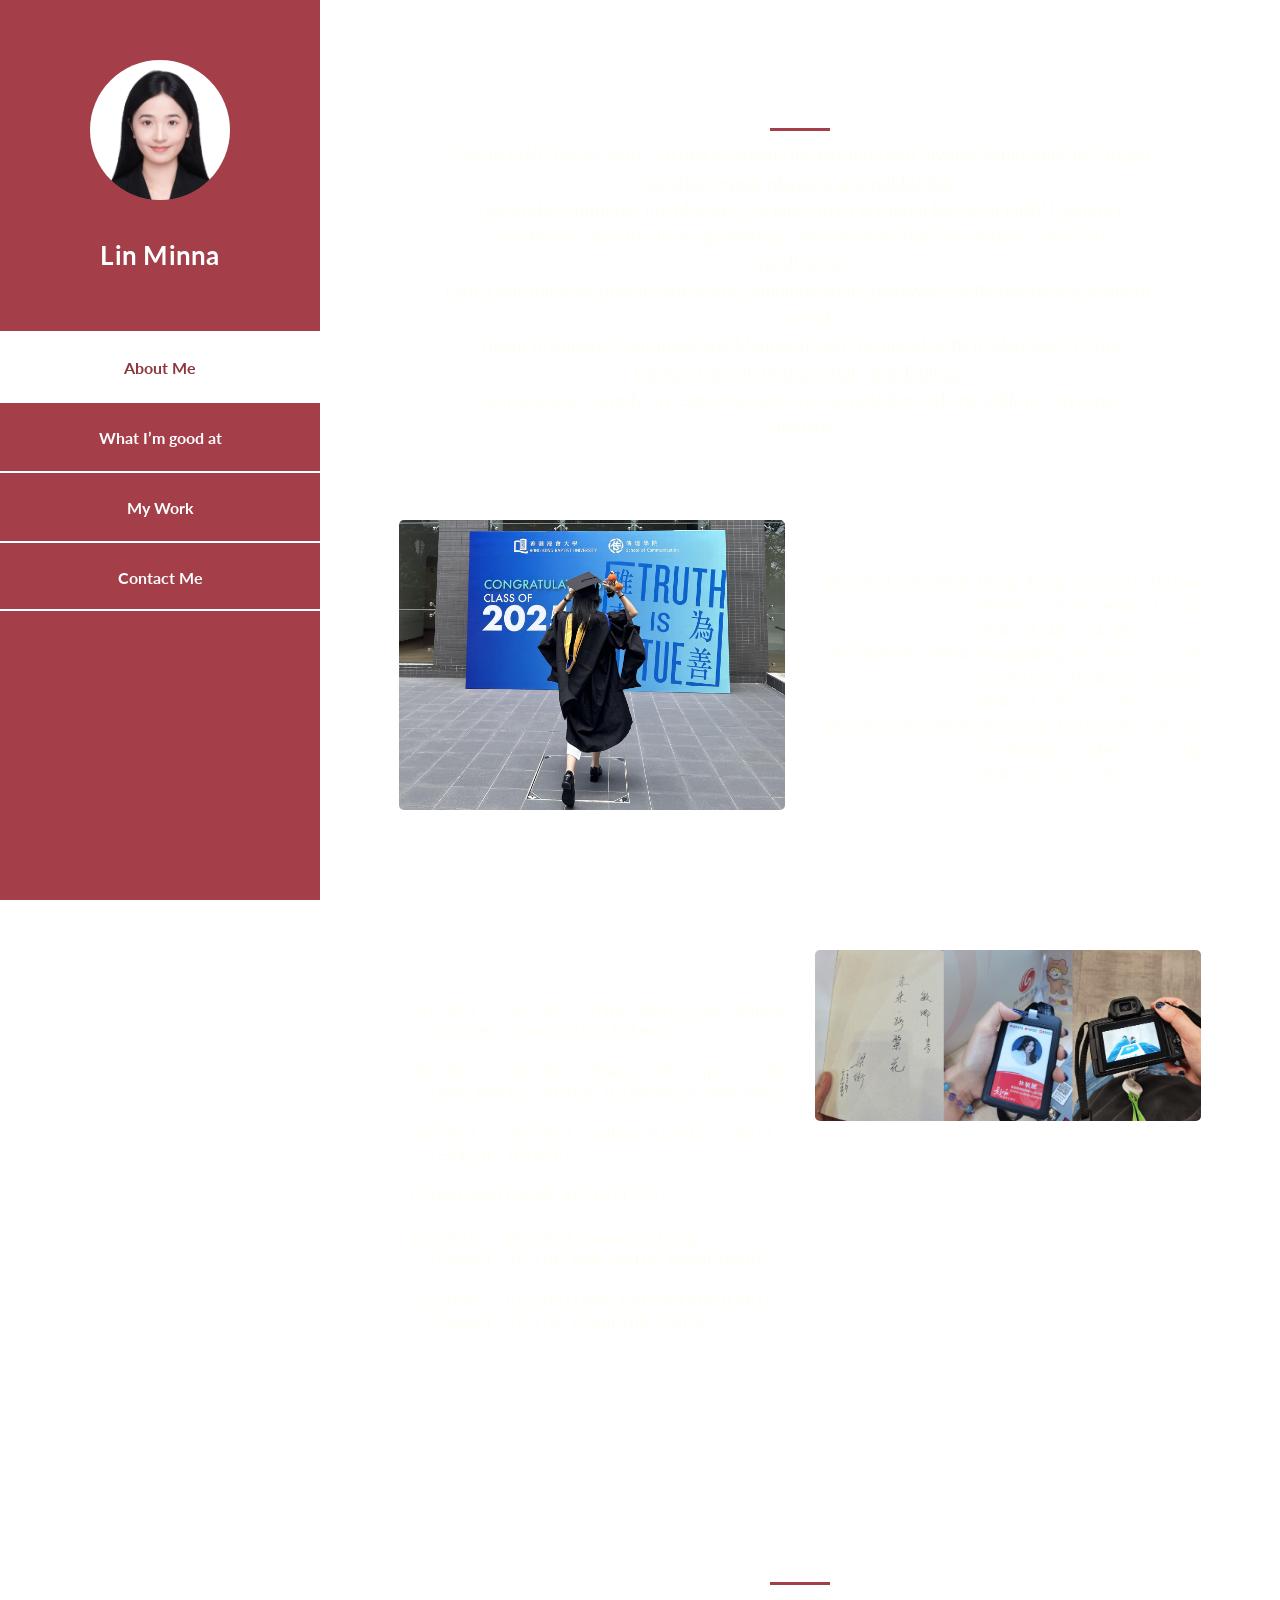
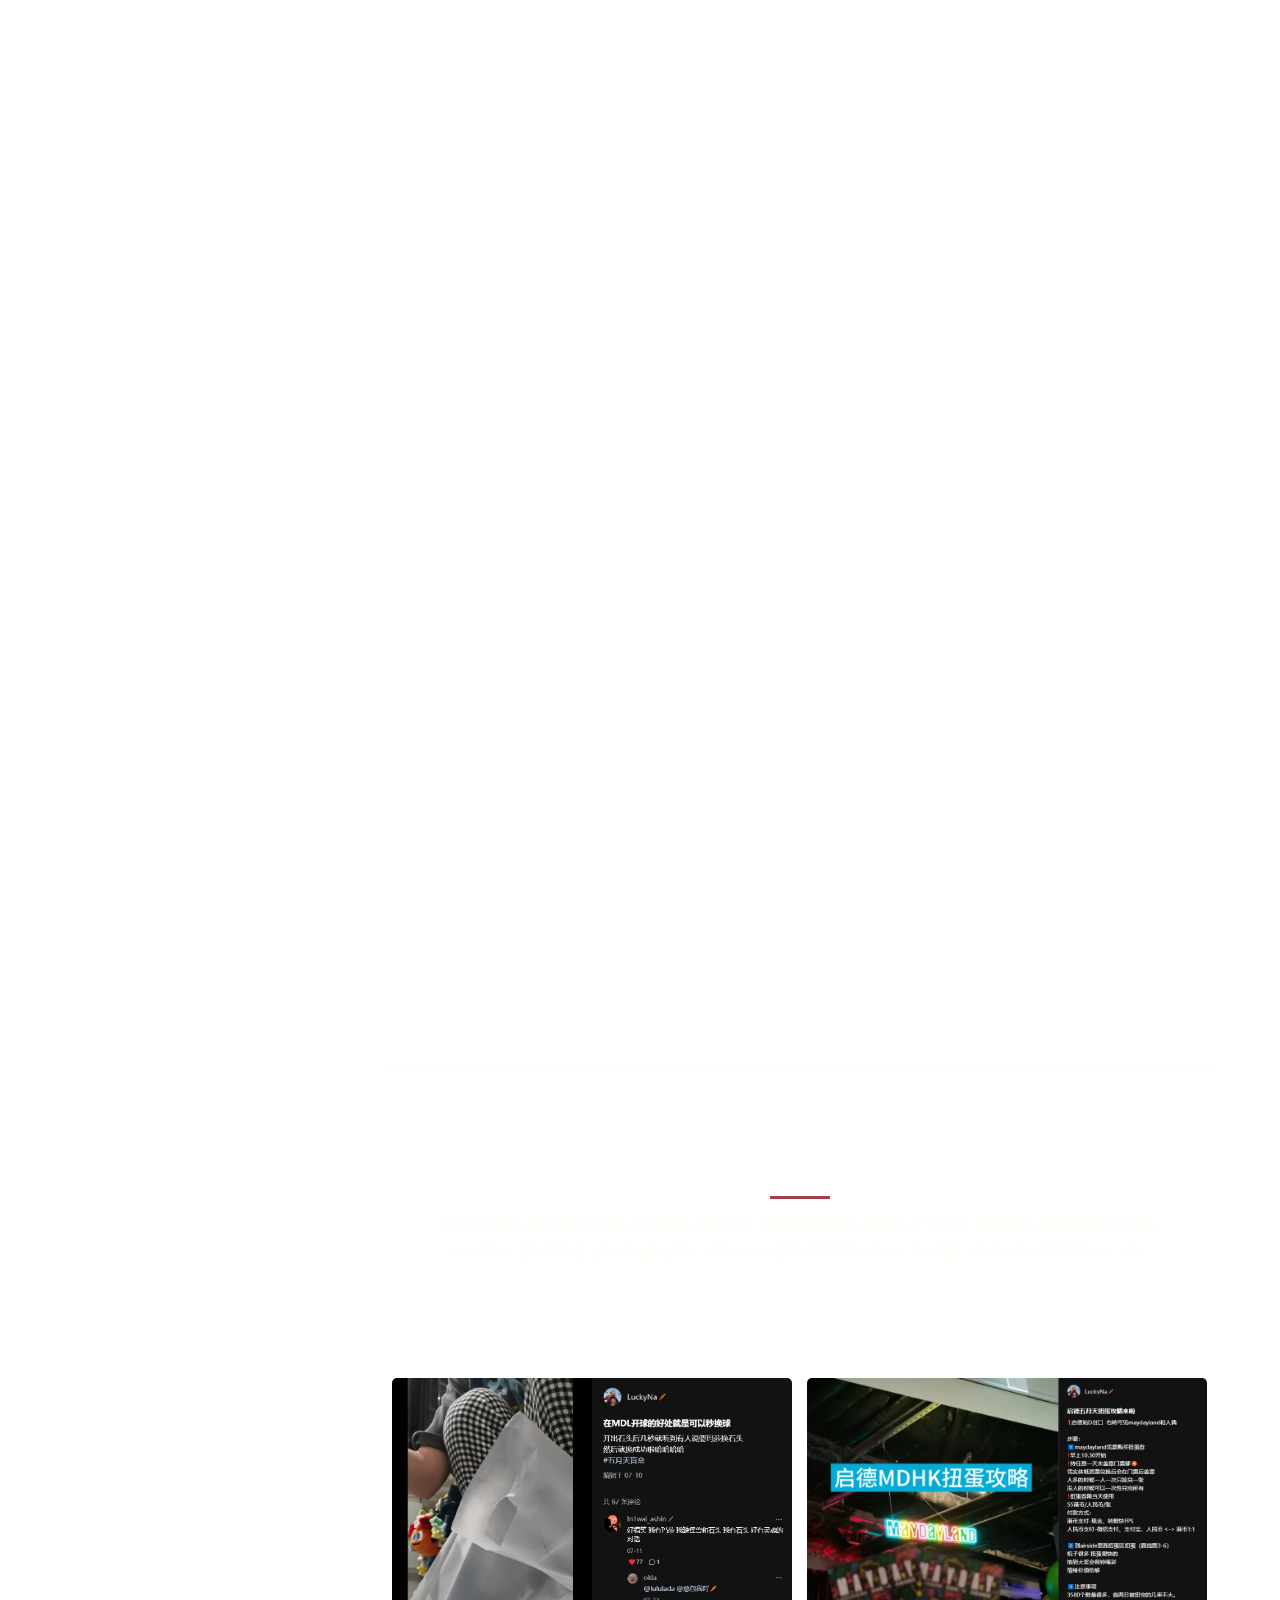
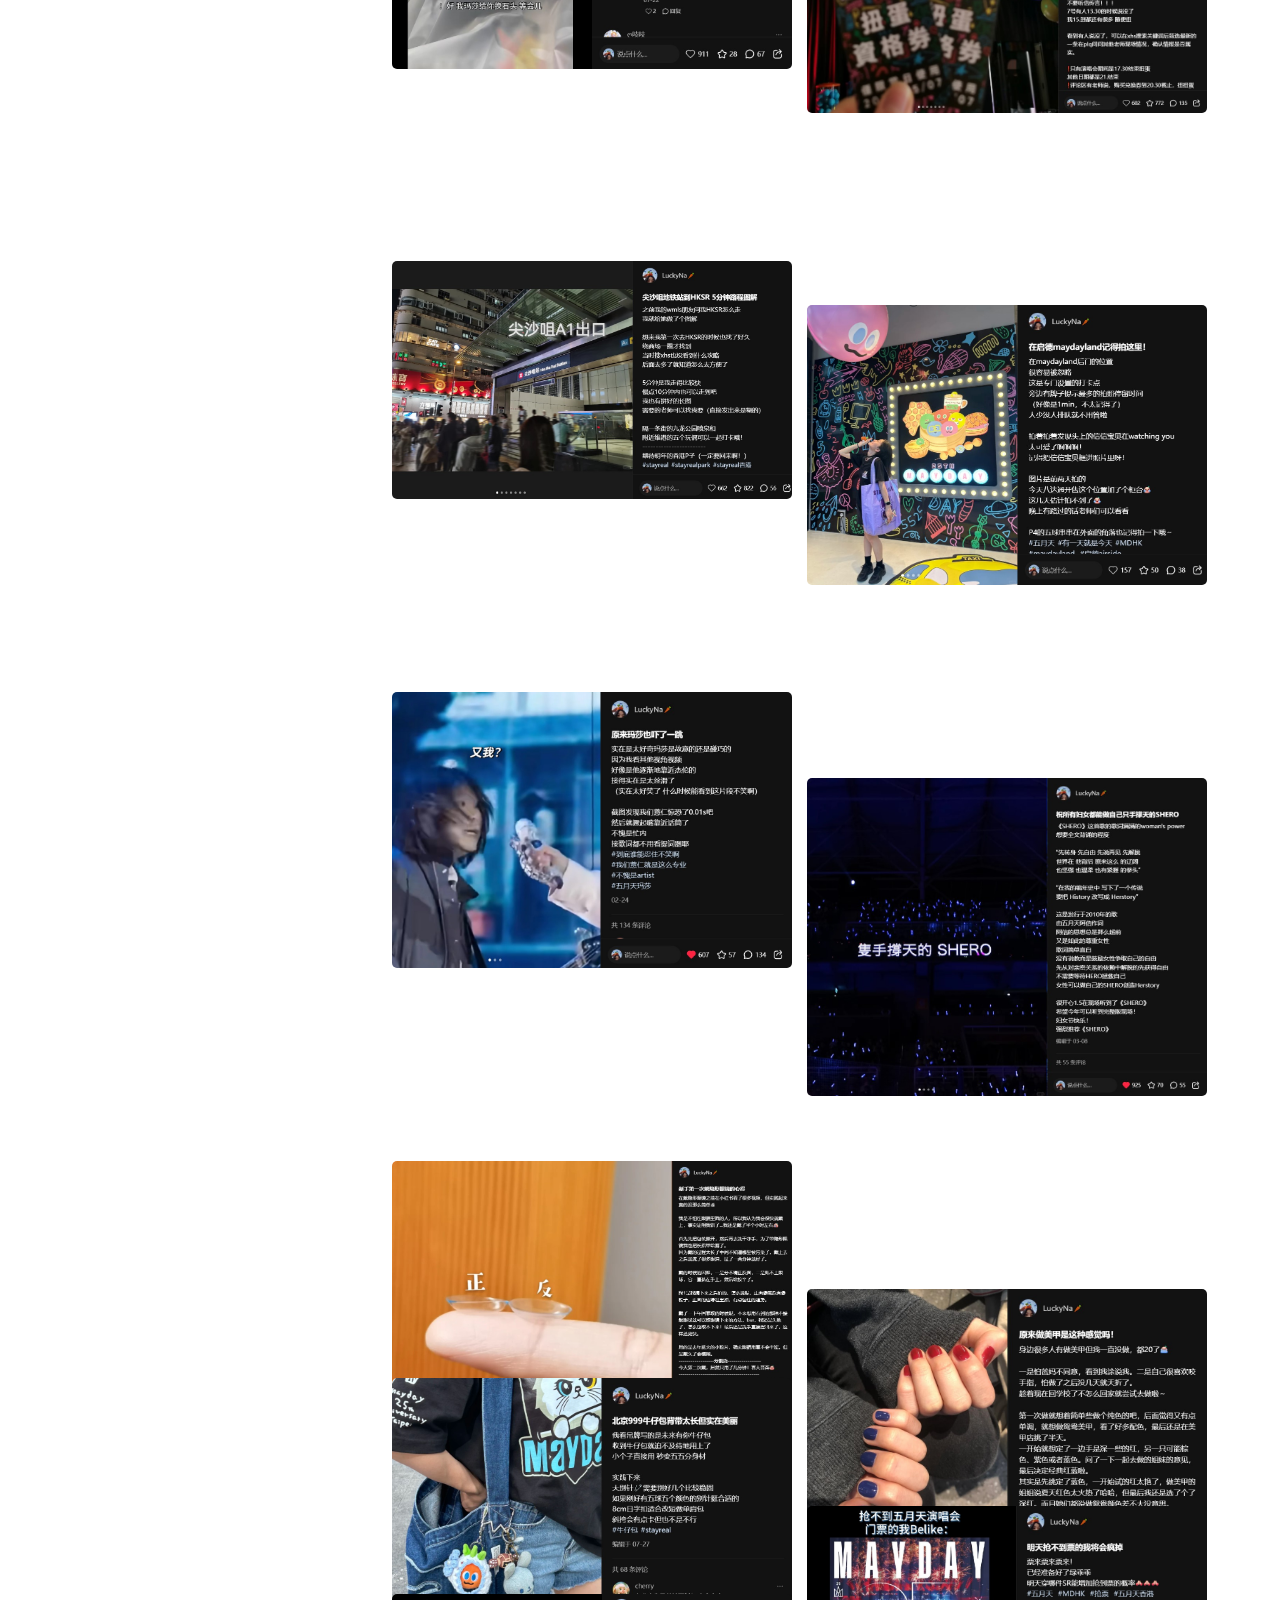
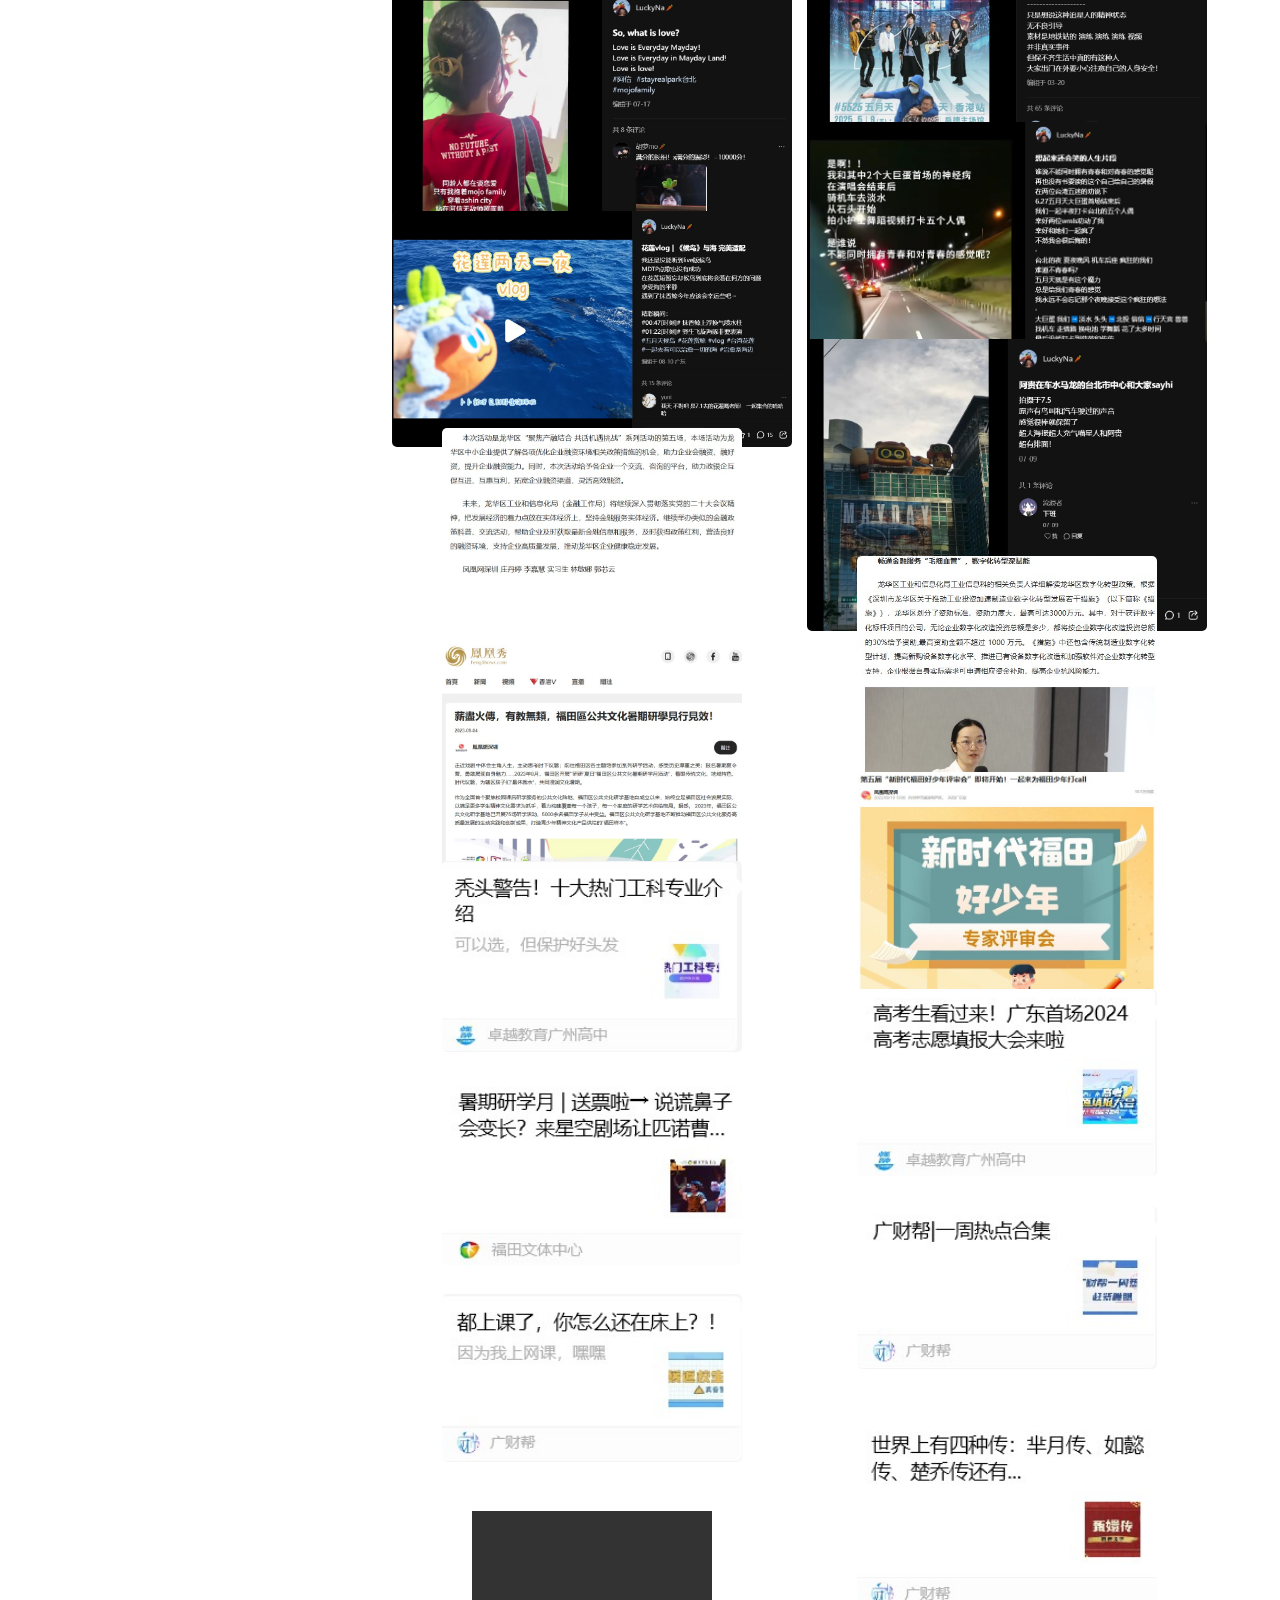
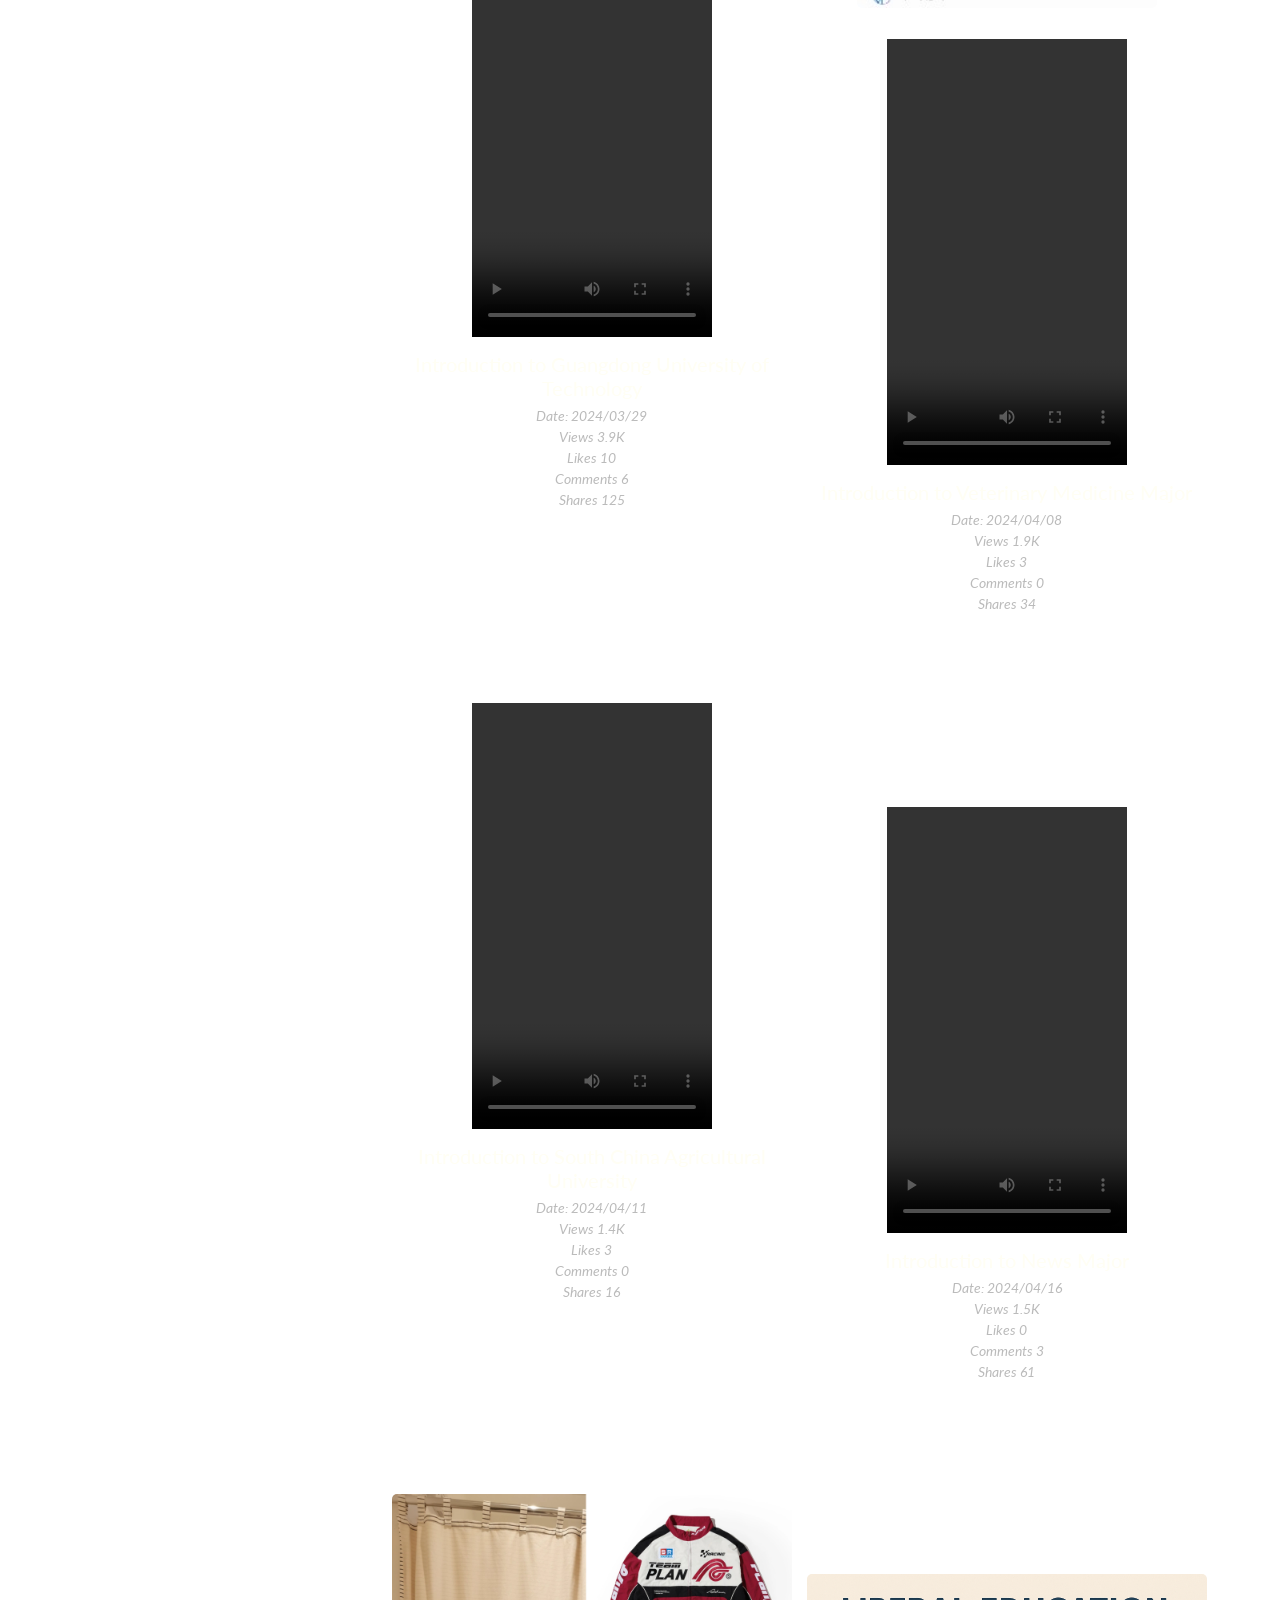
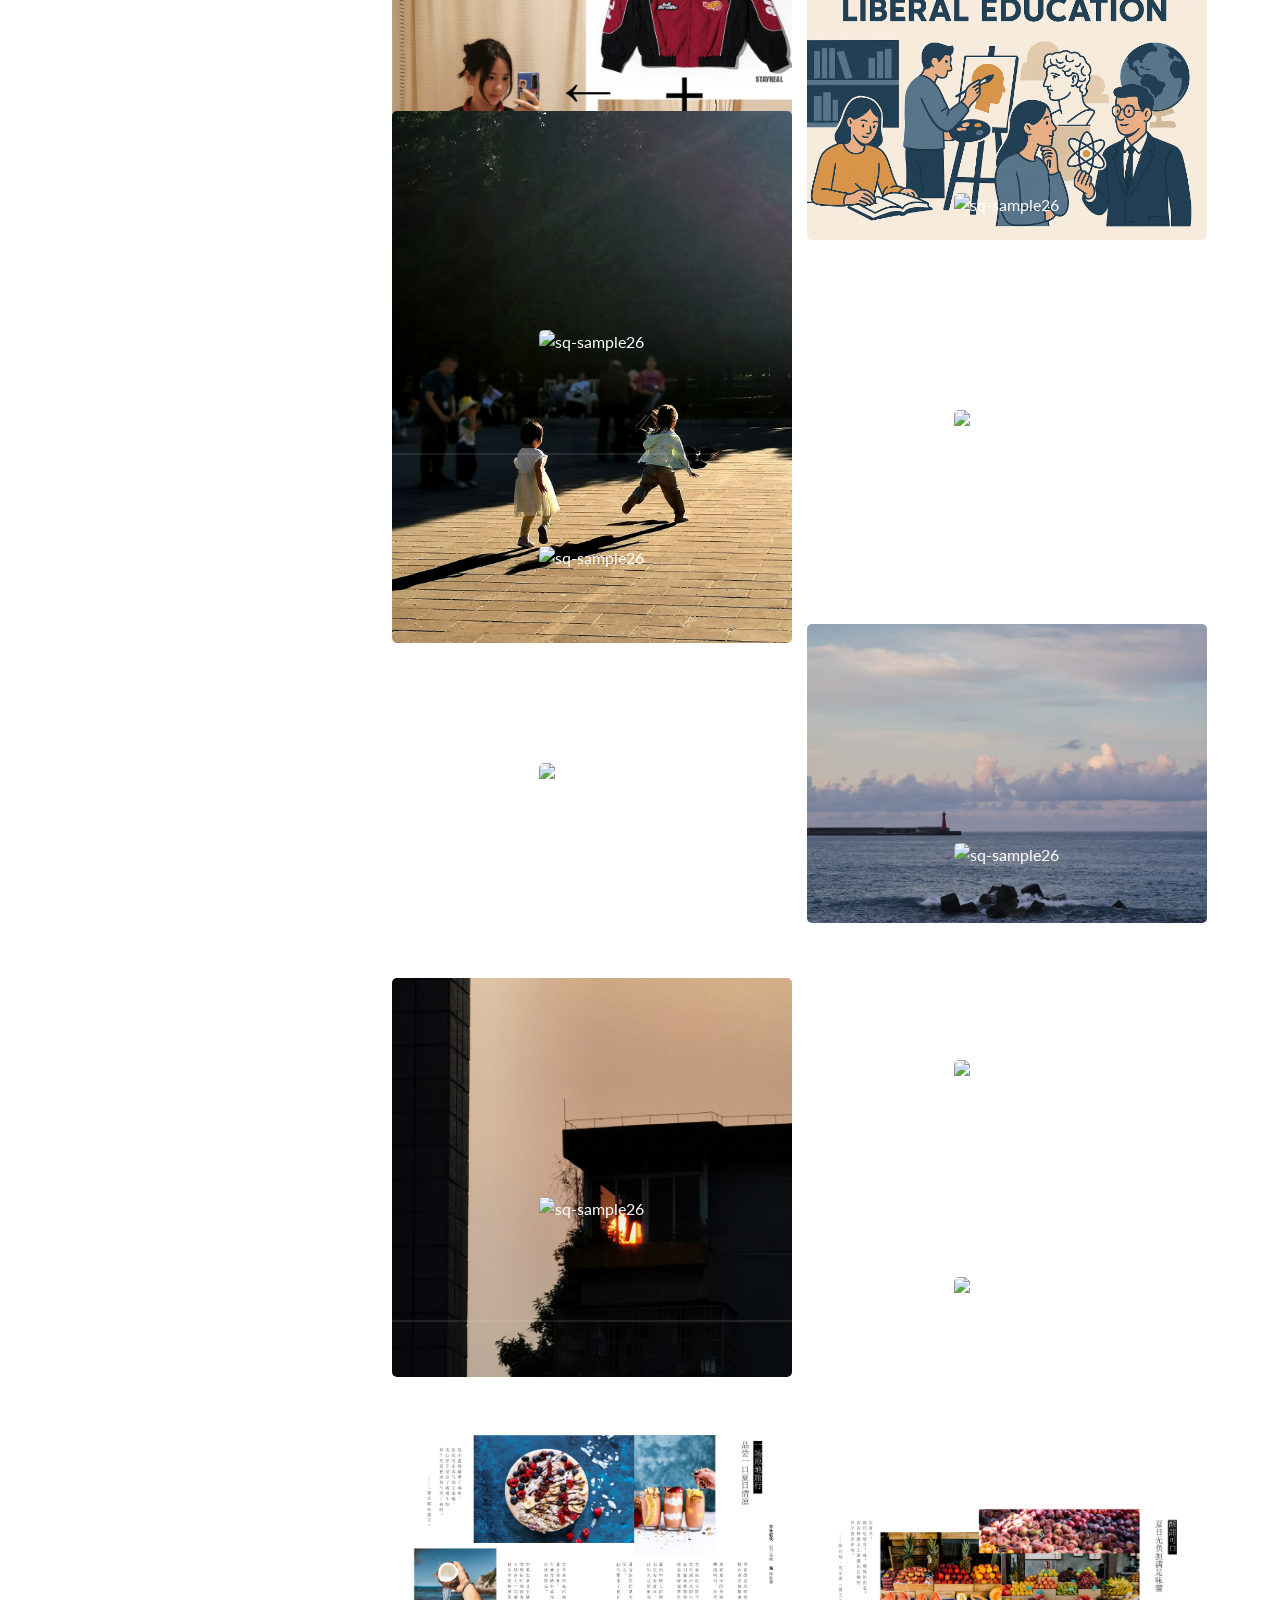
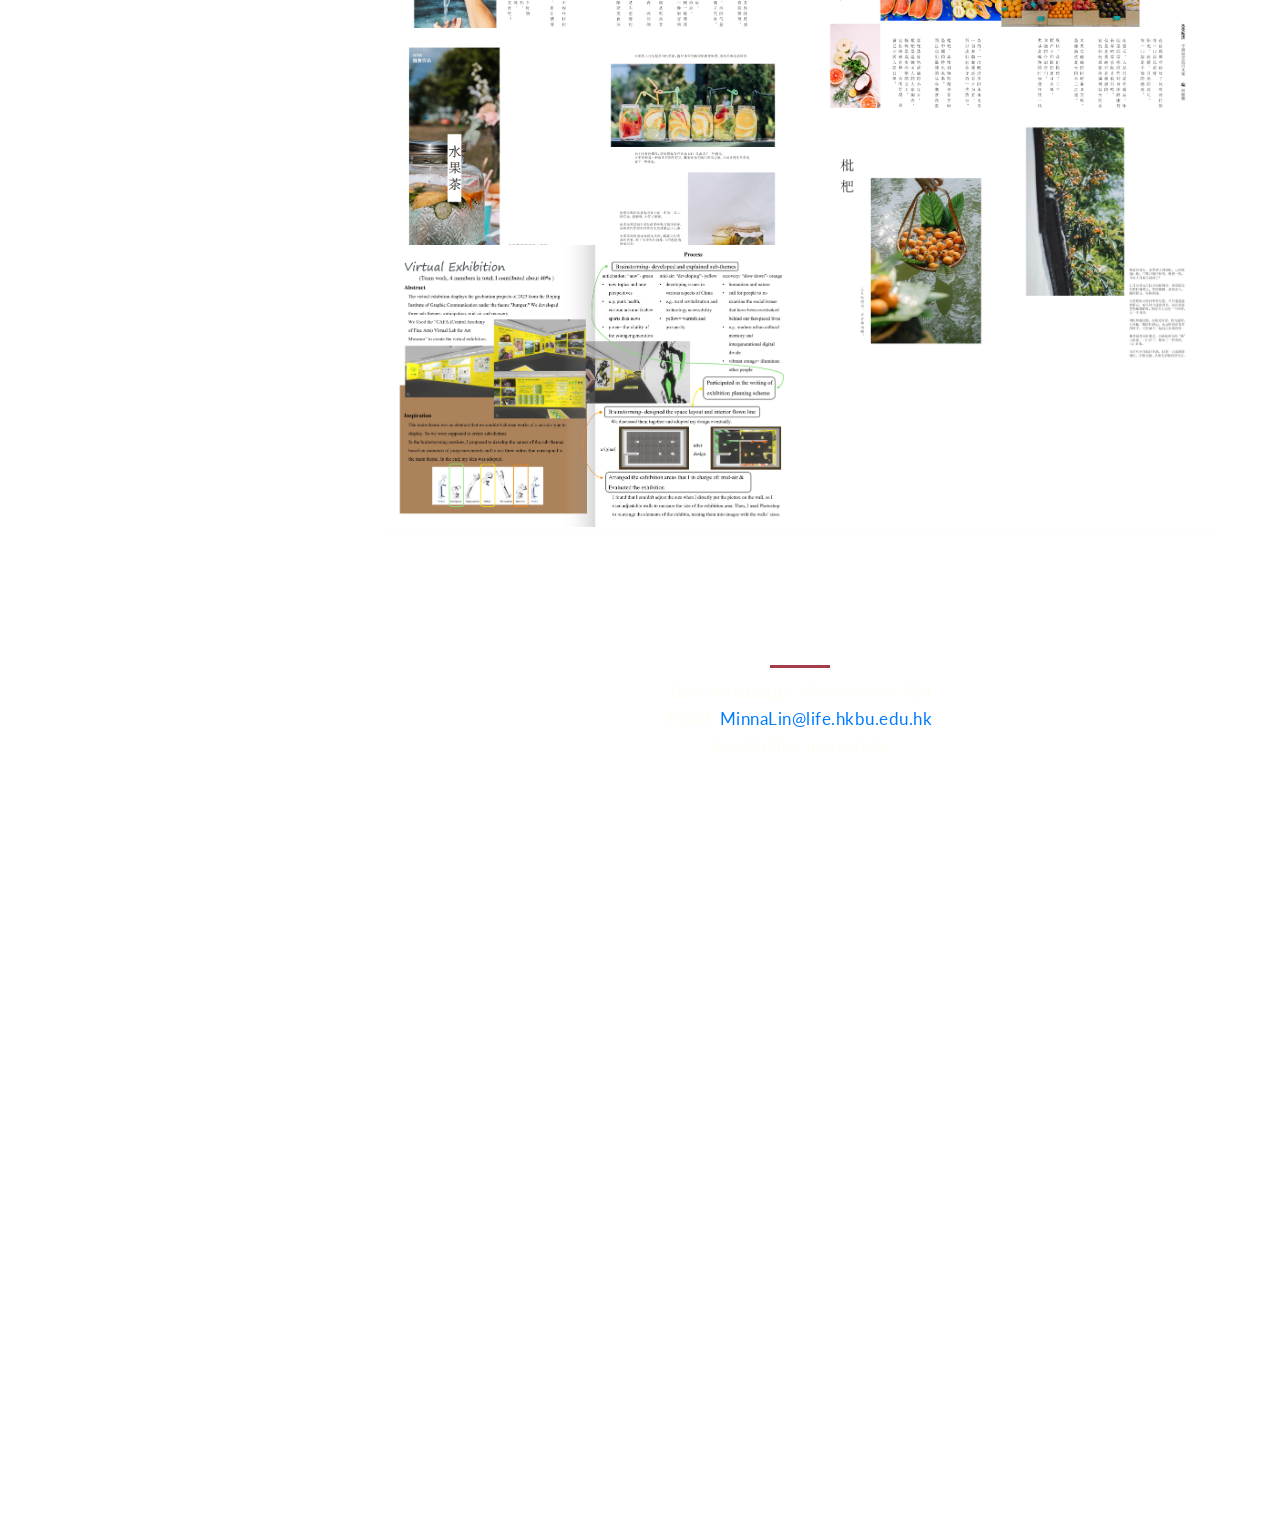
==== commit 4cfbe7f2: "Add files via upload" ====
--- a/Minna profile.html
+++ b/Minna profile.html
@@ -258,7 +258,7 @@
                         ><i class="fa fa-search"></i>
                       </a>
                       <h4>Super Fast Blind Box Exchange</h4>
-                      <pre><br>Date: 2025/07/10
+                      <pre>Date: 2025/07/10
 Views 79648
 Likes 911
 Comments 67
@@ -282,7 +282,7 @@
                         ><i class="fa fa-search"></i>
                       </a>
                       <h4>Mayday Capsule Toy Guide</h4>
-                      <pre><br>Date: 2025/05/08
+                      <pre>Date: 2025/05/08
 Views 22794
 Likes 602
 Comments 135
@@ -306,7 +306,7 @@
                         ><i class="fa fa-search"></i>
                       </a>
                       <h4>Cloths Store Route Guide</h4>
-                      <pre><br>Date: 2025/04/02
+                      <pre>Date: 2025/04/02
 Views 16434
 Likes 670
 Comments 56
@@ -330,7 +330,7 @@
                         ><i class="fa fa-search"></i>
                       </a>
                       <h4>Mayday Store Photography Tips</h4>
-                      <pre><br>Date: 2025/05/09
+                      <pre>Date: 2025/05/09
 Views 5691
 Likes 157
 Comments 38
@@ -354,7 +354,7 @@
                         ><i class="fa fa-search"></i>
                       </a>
                       <h4>Masa Sang after Jay Chou</h4>
-                      <pre><br>Date: 2025/02/24
+                      <pre>Date: 2025/02/24
 Views 28979
 Likes 607
 Comments 134
@@ -378,7 +378,7 @@
                         ><i class="fa fa-search"></i
                       ></a>
                       <h4>Shero Teleprompter</h4>
-                      <pre><br>Date: 2025/03/08
+                      <pre>Date: 2025/03/08
 Views 6029
 Likes 925
 Comments 55
@@ -402,7 +402,7 @@
                         ><i class="fa fa-search"></i
                       ></a>
                       <h4>Beginner Series 01: First Experience with Contact Lenses</h4>
-                      <pre><br>Date: 2021/02/02
+                      <pre>Date: 2021/02/02
 Views 135965
 Likes 949
 Favs 69
@@ -426,7 +426,7 @@
                           ><i class="fa fa-search"></i
                         ></a>
                         <h4>Beginner Series 02: First Experience with Manicure</h4>
-                        <pre><br>Date: 2022/05/02
+                        <pre>Date: 2022/05/02
 Views 15601
 Likes 336
 Comments 10
@@ -449,7 +449,7 @@
                         ><i class="fa fa-search"></i
                       ></a>
                       <h4>New Bag Product Display</h4>
-                      <pre><br>Date: 2025/07/15
+                      <pre>Date: 2025/07/15
 Views 10050
 Likes 73
 Comments 68
@@ -473,7 +473,7 @@
                         ><i class="fa fa-search"></i
                       ></a>
                       <h4>Abstract Video: Going Crazy Because Can’t Get a Ticket</h4>
-                      <pre><br>Date: 2025/03/20
+                      <pre>Date: 2025/03/20
 Views 9212
 Likes 341
 Comments 65
@@ -497,7 +497,7 @@
                         ><i class="fa fa-search"></i
                       ></a>
                       <h4>Popular Video Imitate: What is Love</h4>
-                      <pre><br>Date: 2025/07/17
+                      <pre>Date: 2025/07/17
 Views 1380
 Likes 88
 Comments 8
@@ -521,7 +521,7 @@
                         ><i class="fa fa-search"></i
                       ></a>
                       <h4>Vlog: Midnight Crazy Itinerary</h4>
-                      <pre><br>Date: 2025/07/20
+                      <pre>Date: 2025/07/20
 Views 334
 Likes 20
 Comments -
@@ -545,7 +545,7 @@
                         ><i class="fa fa-search"></i
                       ></a>
                       <h4>Vlog: Hualien</h4>
-                      <pre><br>Date: 2025/07/16
+                      <pre>Date: 2025/07/16
 Views 310
 Likes 20
 Comments 15
@@ -569,7 +569,7 @@
                         ><i class="fa fa-search"></i
                       ></a>
                       <h4>Mayday IP climbed Taipei 101</h4>
-                      <pre><br>Date: 2025/07/09
+                      <pre>Date: 2025/07/09
 Views 541
 Likes 50
 Comments 1
@@ -612,7 +612,7 @@
                         ><i class="fa fa-search"></i
                       ></a>
                       <h4>Government Financial Activity 2</h4>
-                      <span><br>Date: 2023/07/14<br>The screenshot is the part I wrote</span>
+                      <span>Date: 2023/07/14<br>The screenshot is the part I wrote</span>
                     </figcaption>
                   </figure>
                 </div>
@@ -631,7 +631,7 @@
                         ><i class="fa fa-search"></i
                       ></a>
                       <h4>Summer Research Programme</h4>
-                      <span><br>Date: 2023/09/04<br>This news was written entirely by me and modified and published by my colleague</span>
+                      <span>Date: 2023/09/04<br>This news was written entirely by me and modified and published by my colleague</span>
                     </figcaption>
                   </figure>
                 </div>
@@ -650,7 +650,7 @@
                         ><i class="fa fa-search"></i
                       ></a>
                       <h4>Government Youth Activity</h4>
-                      <span><br>Date: 2023/09/19<br>This news was created entirely by me and modified and published by my colleague</span>
+                      <span>Date: 2023/09/19<br>This news was created entirely by me and modified and published by my colleague</span>
                     </figcaption>
                   </figure>
                 </div>
@@ -668,7 +668,7 @@
                         data-title='<a href="https://mp.weixin.qq.com/s/oibYK_DklI4jcHLI-gT-hA" target="_blank">View Details</a>'
                         ><i class="fa fa-search"></i
                       ></a>
-                      <h4>Popular Engineering Majors Introduction</h4>
+                      <h5>Popular Engineering Majors Introduction</h5>
                       <span>Date: 2024/03/26
                     </figcaption>
                   </figure>
@@ -687,7 +687,7 @@
                         data-title='<a href="https://mp.weixin.qq.com/s/Bt75FTzjGqwTOBx1L4ruaA" target="_blank">View Details</a>'
                         ><i class="fa fa-search"></i
                       ></a>
-                      <h4>2024 College Application Conference Introduction</h4>
+                      <h5>2024 College Application Conference Introduction</h5>
                       <span>Date: 2024/04/11
                     </figcaption>
                   </figure>
@@ -706,7 +706,7 @@
                         data-title='<a href="https://mp.weixin.qq.com/s/BaMiJlsBXJlRKw7k3ElK0A" target="_blank">View Details</a>'
                         ><i class="fa fa-search"></i
                       ></a>
-                      <h4>Pinocchio Children's Play</h4>
+                      <h5>Pinocchio Children's Play</h5>
                       <span>Date: 2023/07/26<br>Pinocchio Children's Play Hold by Government</span>
                     </figcaption>
                   </figure>
@@ -725,7 +725,7 @@
                         data-title='<a href="https://mp.weixin.qq.com/s/t25YU6ZIIXwKNgMTebg-yA" target="_blank">View Details</a>'
                         ><i class="fa fa-search"></i
                       ></a>
-                      <h4>Guangcaibang Weekly Hot Topics</h4>
+                      <h5>Guangcaibang Weekly Hot Topics</h5>
                       <span>Date: 2022/04/23<br>I made a creative way to show the comments of each topics which enhanced the readability of this weekly column.</span>
                     </figcaption>
                   </figure>
@@ -744,7 +744,7 @@
                         data-title='<a href="https://mp.weixin.qq.com/s/luZxM6JR8ylKXM9f4XjghA" target="_blank">View Details</a>'
                         ><i class="fa fa-search"></i
                       ></a>
-                      <h4>Online Class</h4>
+                      <h5>Online Class</h5>
                       <span>Date: 2022/03/09<br>This post described the situation that students took online classes at home during pandemic.</span>
                     </figcaption>
                   </figure>
@@ -763,7 +763,7 @@
                         data-title='<a href="https://mp.weixin.qq.com/s/Kr0tq-qhsP-P3qqwLqIt_A" target="_blank">View Details</a>'
                         ><i class="fa fa-search"></i
                       ></a>
-                      <h4>Empresses in the Palace</h4>
+                      <h5>Empresses in the Palace</h5>
                       <span>Date: 2022/03/29<br>Internet Memes of Empresses in the Palace</span>
                     </figcaption>
                   </figure>
--- a/assets/css/templatemo-style.css
+++ b/assets/css/templatemo-style.css
@@ -0,0 +1,831 @@
+/*
+
+Reflux Template
+
+https://templatemo.com/tm-531-reflux
+
+*/
+
+@import url(fontawesome.css);
+@import url("https://fonts.googleapis.com/css?family=Lato:100,300,400,700,900");
+body {
+    font-family: 'Lato', sans-serif;
+}
+
+#page-wraper {
+    background: url(../images/bg5.jpg) no-repeat center center fixed;
+    -webkit-background-size: cover;
+    -moz-background-size: cover;
+    -o-background-size: cover;
+    background-size: cover;
+    width: 100%;
+}
+
+
+/* Basic */
+
+body {
+    overflow-x: hidden;
+}
+
+input,
+select,
+textarea {
+    outline: none;
+}
+
+a,
+a:hover {
+    text-decoration: none;
+}
+
+p {
+    font-size: 16px;
+    line-height: 24px;
+    color: #fff;
+}
+
+h4 {
+    font-size: 26px;
+    font-weight: 700;
+    color: #fff;
+    letter-spacing: 0.25px;
+}
+
+img {
+    width: 100%;
+    overflow: hidden;
+}
+
+ul {
+    padding: 0;
+    margin: 0;
+    list-style: none;
+}
+
+ul li {
+    display: inline-block;
+}
+
+html {
+    -webkit-box-sizing: border-box;
+    -moz-box-sizing: border-box;
+    box-sizing: border-box;
+}
+
+*,
+*:before,
+*:after {
+    -webkit-box-sizing: inherit;
+    -moz-box-sizing: inherit;
+    box-sizing: inherit;
+}
+
+.clearfix {
+    zoom: 1;
+}
+
+.clearfix:before,
+.clearfix:after {
+    content: "";
+    display: table;
+}
+
+.clearfix:after {
+    clear: both;
+}
+
+.container {
+    margin: 0 auto;
+    min-height: 100vh;
+}
+
+.main-nav {
+    text-align: center;
+}
+
+.main-nav li:last-child a {
+    border-bottom: 2px solid #fff;
+}
+
+.main-nav li {
+    display: block;
+}
+
+.main-nav li a {
+    height: 70px;
+    line-height: 70px;
+    display: inline-block;
+    font-size: 16px;
+    font-weight: 700;
+    color: #fff;
+    width: 100%;
+    transition: all 0.5s;
+    border-top: 2px solid #fff;
+}
+
+.main-nav li:hover a,
+.main-nav li.active a {
+    background: #fff;
+    color: #8c363e;
+}
+
+/* Sidebar Menu */
+
+.menu .image {
+    margin-top: 60px;
+}
+
+.menu .image img {
+    width: 140px;
+    height: 140px;
+    border-radius: 50%;
+    text-align: center;
+}
+
+.menu .author-content {
+    margin: 40px 0px 60px 0px;
+}
+
+.menu .author-content h4 {
+    margin-bottom: 0px;
+}
+
+.menu .author-content span {
+    font-size: 13px;
+    font-style: italic;
+    color: #fff;
+}
+
+.menu a {
+    text-decoration: none;
+    color: inherit;
+}
+
+.menu {
+    text-align: center;
+}
+
+.menu::-webkit-scrollbar {
+    display: none;
+}
+
+.menu {
+    left: 10%;
+  -webkit-transition: -webkit-transform 233ms cubic-bezier(0, 0, 0.21, 1);
+  -webkit-overflow-scrolling: touch;
+  background-color: #a43f49;
+  box-sizing: border-box;
+  height: 100vh;  
+  max-height: 100vh !important;
+  max-width: 80vw !important;
+  min-width: 45px !important;
+  outline: none;
+  overflow-x: hidden !important;
+  overflow-y: auto !important;
+  padding: 0;
+  position: fixed !important;
+  top: calc(0px);  
+  width: 20%;
+  will-change: transform;
+  z-index: 9999 !important;
+}
+
+.menu-toggle {
+  color: #fff;
+  cursor: pointer;
+  font-size: 25px;
+  position: fixed;
+  right: 25px;
+  top: 25px;
+}
+
+#menu-toggle {
+    z-index: 999;
+    cursor: pointer;
+    position: fixed;
+    top: 0;
+    left: 0;
+    color: #a43f49;
+    background-color: #fff;
+    width: 60px;
+    height: 60px;
+    text-align: center;
+    display: inline-block;
+    line-height: 60px;
+}
+
+.menu-close {
+  cursor: pointer;
+}
+
+#menu-close {
+    cursor: pointer;
+    text-align: right;
+    color: #a43f49;
+    background-color: #fff;
+    width: 100%;
+    height: 60px;
+    text-align: center;
+    display: inline-block;
+    line-height: 60px;
+}
+
+
+/* Section */
+
+.section {
+    color: #fff;
+    width: 55%;
+    height: auto;
+    right: 10%;
+    left: 35%;
+    position: relative;
+    min-height: 100vh;
+    padding-bottom: 80px;
+    border-bottom: 3px solid rgba(250, 250, 250, 0.25);
+}
+
+.section-heading {
+    text-align: center;
+    padding: 80px 45px;
+}
+
+.section-heading h2 {
+    font-size: 32px;
+    font-weight: 700;
+    color: #fff;
+}
+
+.section-heading .line-dec {
+    width: 60px;
+    height: 3px;
+    background-color: #a43f49;
+    margin: 10px auto;
+}
+
+.section-heading span {
+    margin-top: 5px;
+    font-size: 17px;
+    color: #fffef4;
+    letter-spacing: 0.5px;
+    line-height: 160%;
+}
+
+
+/* Buttons */
+
+.white-button a {
+    display: inline-block;
+    padding: 12px 20px;
+    background-color: #fff;
+    color: #a43f49;
+    font-size: 13px;
+    font-weight: 800;
+    letter-spacing: 0.5px;
+    text-transform: uppercase;
+    transition: all 0.5s;
+}
+
+.white-button a:hover {
+    background-color: #a43f49;
+    color: #fff;
+}
+
+button {
+    display: inline-block;
+    padding: 10px 20px;
+    background-color: #fff;
+    color: #a43f49;
+    font-size: 12px;
+    font-weight: 800;
+    letter-spacing: 0.5px;
+    text-transform: uppercase;
+    transition: all 0.5s;
+    border: none;
+    outline: none;
+    cursor: pointer;
+}
+
+button:hover {
+    outline: none;
+    background-color: #a43f49;
+    color: #fff;
+}
+
+
+/* Left & Right Post */
+
+.right-image-post {
+    margin-top: 60px;
+    padding-top: 60px;
+    border-top: 2px solid rgba(250, 250, 250, 0.1);
+    line-height: 150%;
+}
+
+.left-image img,
+.right-image img {
+    border-radius: 5px;
+}
+
+.right-image-post h4,
+.left-image-post h4 {
+    margin-top: 30px;
+}
+
+.right-image-post pre {
+    margin-top: 20px;
+    margin-left: 10px;
+    line-height: 130%;
+    color: #fffef4;
+    font-size: 16px;
+}
+
+.left-image-post pre {
+    margin-top: 20px;
+    margin-left: 10px;
+    line-height: 150%;
+    color: #fffef4;
+    font-size: 16px;
+}
+
+.right-image-post .white-button,
+.left-image-post .white-button {
+    margin-top: 30px;
+}
+
+
+/* Services */
+
+.my-services .col-md-6 {
+    padding-left: 5px;
+    padding-right: 5px;
+}
+
+.service-item {
+    margin-bottom: 10px;
+    padding: 50px;
+    background-color: rgba(250, 250, 250, 0.1);
+    transition: all 0.5s;
+}
+
+.service-item h4 {
+    transition: all 0.5s;
+}
+
+.service-item p {
+    transition: all 0.5s;
+}
+
+.service-item:hover {
+    background-color: rgba(250, 250, 250, 1);
+}
+
+.service-item:hover h4 {
+    color: #1e1e1e;
+}
+
+.service-item:hover p {
+    color: #4a4a4a;
+}
+
+.service-item .service-icon {
+    width: 70px;
+    height: 70px;
+    display: inline-block;
+    margin-bottom: 30px;
+    background-size: cover;
+    background-repeat: no-repeat;
+    transition: all 0.5s;
+}
+
+.service-item .first-service-icon {
+    background-image: url(../images/second-white-icon.png);
+}
+
+.service-item:hover .first-service-icon {
+    background-image: url(../images/second-main-icon.png);
+}
+
+.service-item .second-service-icon {
+    background-image: url(../images/first-white-icon.png);
+}
+
+.service-item:hover .second-service-icon {
+    background-image: url(../images/first-main-icon.png);
+}
+
+.service-item .third-service-icon {
+    background-image: url(../images/third-white-icon.png);
+}
+
+.service-item:hover .third-service-icon {
+    background-image: url(../images/third-main-icon.png);
+}
+
+.service-item .fourth-service-icon {
+    background-image: url(../images/fourth-white-icon.png);
+}
+
+.service-item:hover .fourth-service-icon {
+    background-image: url(../images/fourth-main-icon.png);
+}
+
+
+/* My Work */
+
+section.my-work .section-heading {
+    text-align: center;
+    padding: 80px 45px 50px 45px;
+}
+
+.isotope-wrapper {
+    position: relative;
+    width: 100%;
+    margin: auto;
+}
+
+.isotope-toolbar input[type="radio"] {
+    display: none;
+}
+
+.isotope-toolbar span {
+    text-transform: capitalize;
+    display: inline-block;
+    margin-right: 15px;
+    padding-bottom: 3px;
+    font-size: 15px;
+    font-weight: 700;
+    border-bottom: 2px solid transparent;
+    transform: ease-in-out 0.5s;
+    cursor: pointer;
+}
+
+.isotope-toolbar input[type="radio"]:checked + span {
+    color: #a43f49;
+    border-bottom: 2px solid #a43f49;
+}
+
+.isotope-box {
+    position: relative;
+    width: 100%;
+}
+
+.isotope-toolbar {
+    text-align: center;
+    margin: 10px;
+}
+
+.isotope-toolbar p {
+    border-top: 1px solid #fff;
+    padding-top: 15px;
+}
+
+.isotope-toolbar a {
+    color: #fff;
+}
+
+.isotope-item {
+    position: relative;
+    width: 48%;
+    margin: 1%;
+    border-bottom: 2px solid rgba(250,250,250,0.1);
+    padding-bottom: 10%;
+    margin-bottom: 10%;
+    align-items: center;
+}
+
+.isotope-item img {
+    top: 0;
+    left: 0;
+    width: 100%;
+    height: 100%;
+    border-radius: 5px;
+}
+
+.isotope-item video {
+  width: 60%;
+  aspect-ratio: 9/16;   /* 或 height:300px; */
+  display: block;
+  object-fit: cover;    /* 防止拉伸 */
+  margin-left: 20%;
+}
+
+#V {
+    width: 75%;
+}
+
+#news {
+    width: 75%;
+    height: 60%;
+}
+
+.lazyload {
+    background: #f7f7f7;
+}
+
+.lazyloading {
+    background: #f7f7f7 url(//afarkas.github.io/lazysizes/assets/imgs/loader.gif) no-repeat center;
+    min-height: 60px;
+}
+
+figure.snip1321 {
+  overflow: hidden;
+  text-align: center;
+  -webkit-perspective: 50em;
+  perspective: 50em;
+  height: auto;
+}
+figure.snip1321 * {
+  -webkit-box-sizing: padding-box;
+  box-sizing: padding-box;
+  -webkit-transition: all 0.2s ease-out;
+  transition: all 0.2s ease-out;
+}
+figure.snip1321 figcaption {
+  top: 50%;
+  left: 5%;
+  right: 5%;
+  position: fixed;
+  opacity: 0;
+  z-index: 1;
+}
+
+figure.snip1321 h4 {
+    margin-top: 5%;
+    margin-bottom: 1%;
+    color: #232323;
+}
+figure.snip1321 span,
+figure.snip1321 pre{
+    font-size: 14px;
+    font-style: italic;
+    display: block;
+    color: #707070;
+    margin-left: 5%;
+    margin-right: 5%;
+}
+
+figure.snip1322 h5 {
+    margin-top: 15px;
+    margin-bottom: 5px;
+    color:  #fffef4;
+    text-align: center;
+}
+figure.snip1322 span{
+    font-size: 14px;
+    font-style: italic;
+    display: block;
+    color: #bbbbbb;
+    margin-left: 15px;
+    margin-right: 15px;
+    text-align: center;
+}
+
+figure.snip1321 h5 {
+    margin-top: 5%;
+    margin-bottom: 1%;
+    color: #232323;
+}
+
+figure.snip1321 i {
+  position: relative!important;
+  font-size: 18px;
+  background-color: #a43f49;
+  width: 40px;
+  height: 40px;
+  display: inline-block;
+  text-align: center;
+  line-height: 40px;
+  border-radius: 5px;
+  color: #ffffff;
+  margin-bottom: 0%;
+}
+figure.snip1321:after {
+  background-color: #ffffff;
+  position: absolute;
+  content: "";
+  display: block;
+  top: 3%;
+  left: 5%;
+  right: 5%;
+  bottom: 3%;
+  -webkit-transition: all 0.4s ease-in-out;
+  transition: all 0.4s ease-in-out;
+  -webkit-transform: rotateX(-90deg);
+  transform: rotateX(-90deg);
+  -webkit-transform-origin: 50% 50%;
+  -ms-transform-origin: 50% 50%;
+  transform-origin: 50% 50%;
+  opacity: 0;
+}
+figure.snip1321 a {
+  left: 0;
+  right: 0;
+  top: 0;
+  bottom: 0;
+  z-index: 1;
+}
+figure.snip1321:hover figcaption,
+figure.snip1321.hover figcaption {
+  -webkit-transform: translateY(-50%);
+  transform: translateY(-50%);
+  opacity: 1;
+  -webkit-transition-delay: 0.2s;
+  transition-delay: 0.2s;
+}
+figure.snip1321:hover:after,
+figure.snip1321.hover:after {
+  -webkit-transform: rotateX(0);
+  transform: rotateX(0);
+  opacity: 0.9;
+}
+
+
+/* Contact Me */
+
+section.contact-me {
+    border-bottom: none;
+    position: relative;
+}
+
+@media screen and (max-width: 1680px) {
+    .menu {
+        left: 5%;
+    }
+
+    .section {
+        color: #fff;
+        width: 65%;
+        right: 5%;
+        left: 30%;
+    }
+}
+
+@media screen and (max-width: 1680px) and (min-width: 846px) { 
+    .menu .social-network ul li a {
+        width: 36px;
+        height: 36px;
+        line-height: 36px;
+    }
+
+    .menu .social-network ul li {
+        margin: 0;
+    }
+
+    .menu .image {
+        margin-top: 60px;
+    }
+}
+
+@media screen and (max-width: 1280px) {
+    .menu {
+        left: 0%;
+    }
+
+    .right-image-post h4,
+    .left-image-post h4 {
+        margin-top: 0px;
+    }
+
+    .right-image-post p,
+    .left-image-post p {
+        margin-top: 15px;
+    }
+
+    .right-image-post .white-button,
+    .left-image-post .white-button {
+        margin-top: 25px;
+    }
+
+}
+
+.menu .container {
+    padding-left: 0;
+    padding-right: 0;
+}
+
+@media screen and (max-width: 1280px) and (min-width: 846px) {
+    .menu {
+        width: 25%;
+    }
+}
+
+#menu-toggle,
+#menu-close {
+    display: none;
+}  
+
+@media screen and (max-width: 845px) {        
+    #menu-toggle,
+    #menu-close {
+        display: inline-block;
+    }    
+
+    .menu {        
+        width: 320px;
+        -webkit-transform: translateX(-100%) !important;
+        transform: translateX(-100%) !important;
+        transition: -webkit-transform 233ms cubic-bezier(0, 0, 0.21, 1);
+        transition: transform 233ms cubic-bezier(0, 0, 0.21, 1);
+        transition: transform 233ms cubic-bezier(0, 0, 0.21, 1), -webkit-transform 233ms cubic-bezier(0, 0, 0.21, 1);
+    }
+
+    .menu .image {
+        margin-top: 40px;        
+    }
+
+    .menu .image img {
+        width: 120px;
+        height: 120px;
+    }
+
+    .menu .author-content {
+        margin: 20px 0px 40px 0px;
+    }
+
+    .menu .container {
+        padding-left: 15px;
+        padding-right: 15px;
+    }
+
+    .menu.open {
+        display: inline-block;
+        -webkit-transform: translateX(0) !important;
+                transform: translateX(0) !important;
+    }
+
+    .responsive-nav {
+        display: inline-block;
+    }
+    .section {
+        width: 94%;
+        right: 3%;
+        left: 3%;
+    }
+    .isotope-item {
+        width: 94%;
+        margin: 3%;
+    }
+    .left-image-post img {
+        margin-bottom: 30px;
+    }
+    .right-image-post img {
+        margin-top: 30px;
+    }
+    .isotope-item {
+        border-bottom: none;
+        text-align: center;
+    }
+    .isotope-toolbar {
+        margin-bottom: 20px;
+    }
+    figure.snip1321 figcaption {
+        top: 50%;
+        left: 5%;
+        right: 5%;
+        position: fixed;
+        opacity: 0;
+        z-index: 1;
+    }
+
+    figure.snip1321 h4 {
+        margin-top: 5%;
+        margin-bottom: 1%;
+        color: #232323;
+        font-size:large;
+    }
+    figure.snip1321 span,
+    figure.snip1321 pre{
+        font-size: 12px;
+        font-style: italic;
+        display: block;
+        color: #707070;
+        margin-left: 5%;
+        margin-right: 5%;
+    }
+
+    figure.snip1322 h5 {
+        margin-top: 15px;
+        margin-bottom: 5px;
+        color:  #fffef4;
+        text-align: center;
+        font-size: large;
+    }
+    figure.snip1322 span{
+        font-size: 12px;
+        font-style: italic;
+        display: block;
+        color: #bbbbbb;
+        margin-left: 15px;
+        margin-right: 15px;
+        text-align: center;
+    }
+    figure.snip1321 h5 {
+        margin-top: 5%;
+        margin-bottom: 1%;
+        color: #232323;
+        font-size: large;
+    }
+    
+}
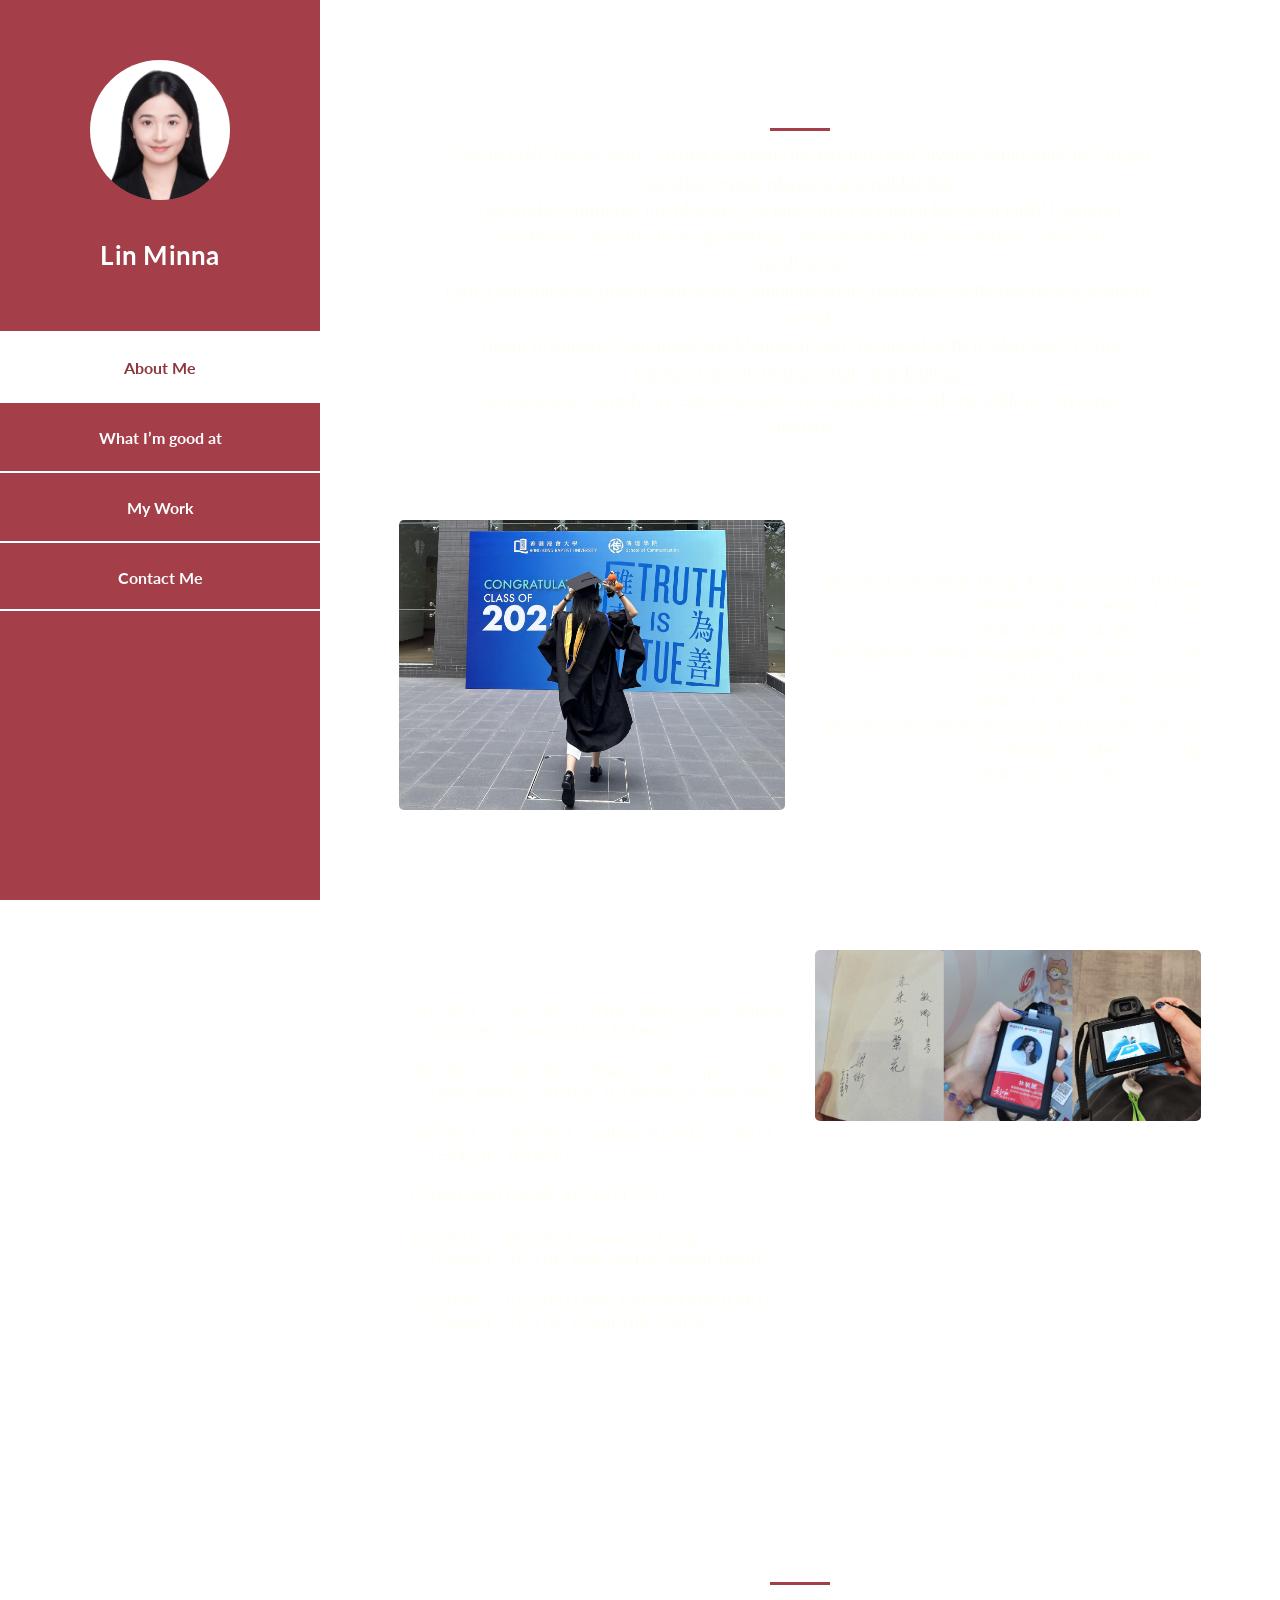
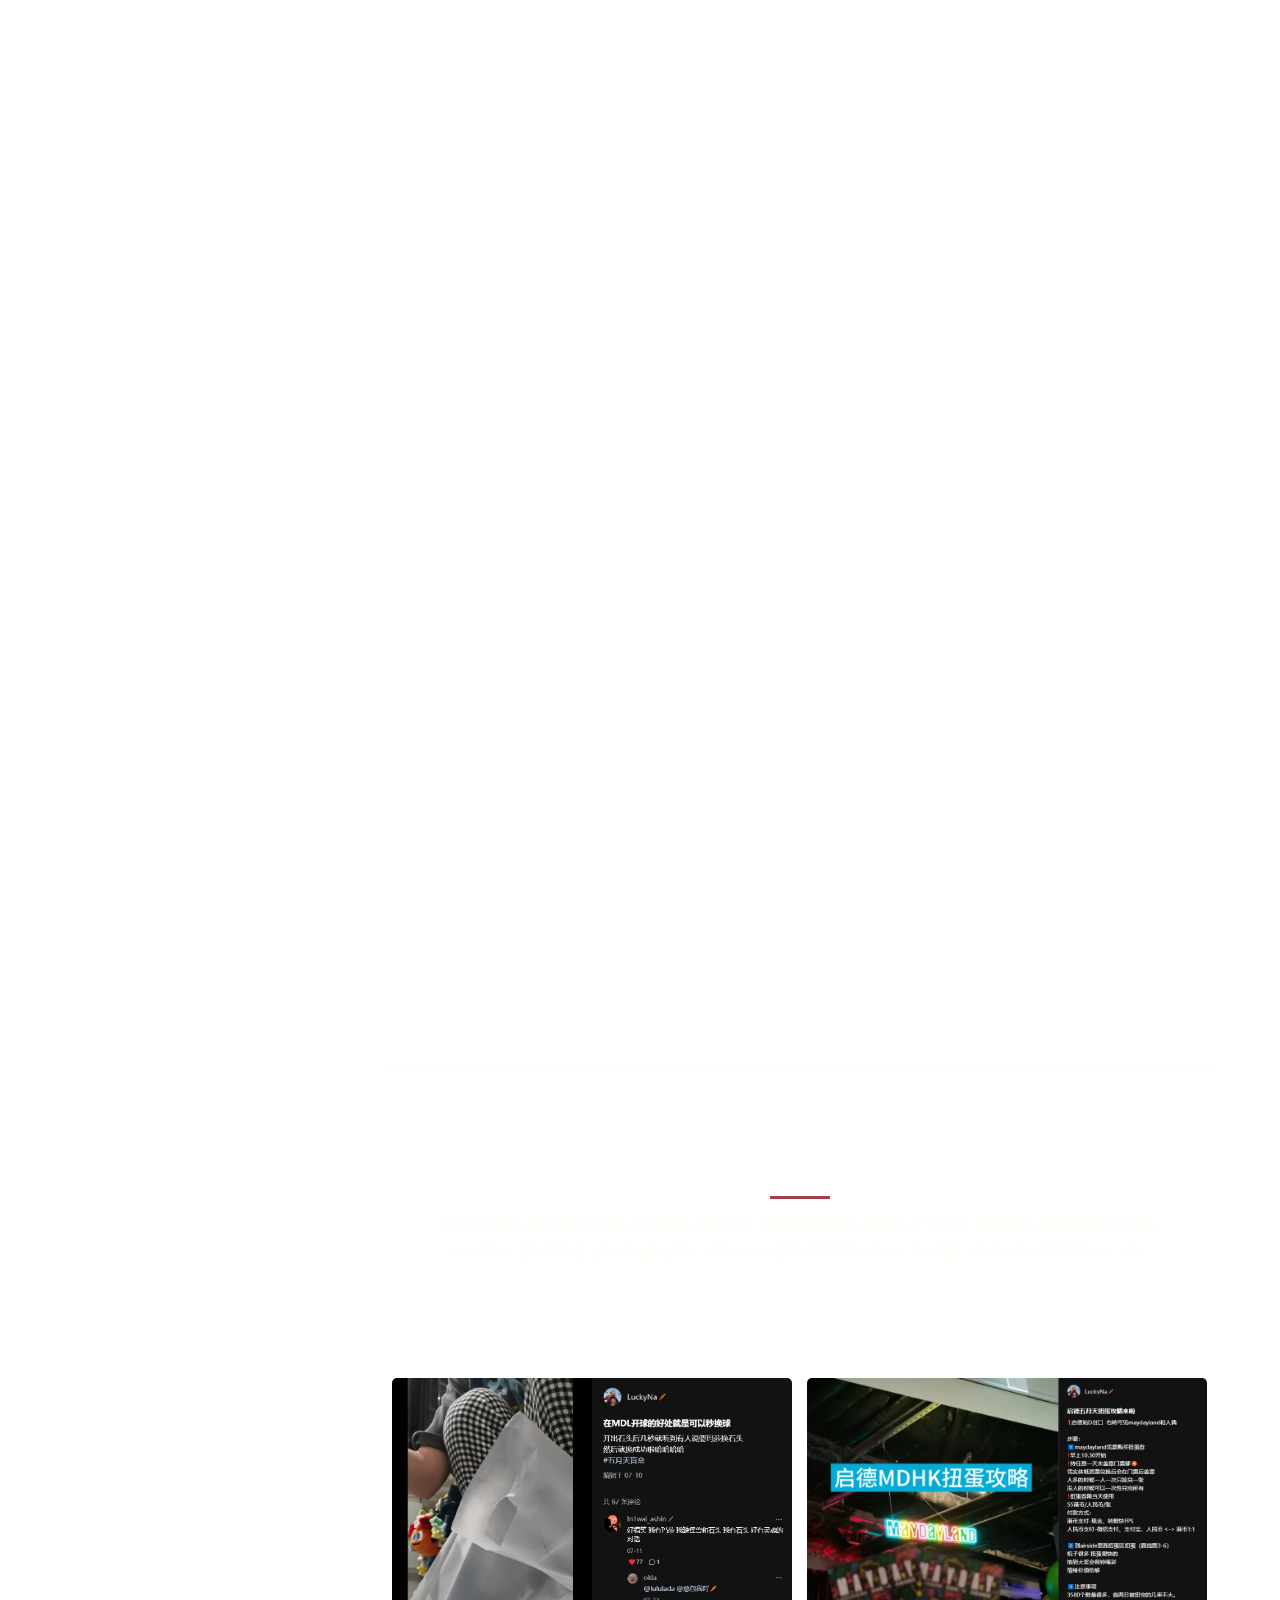
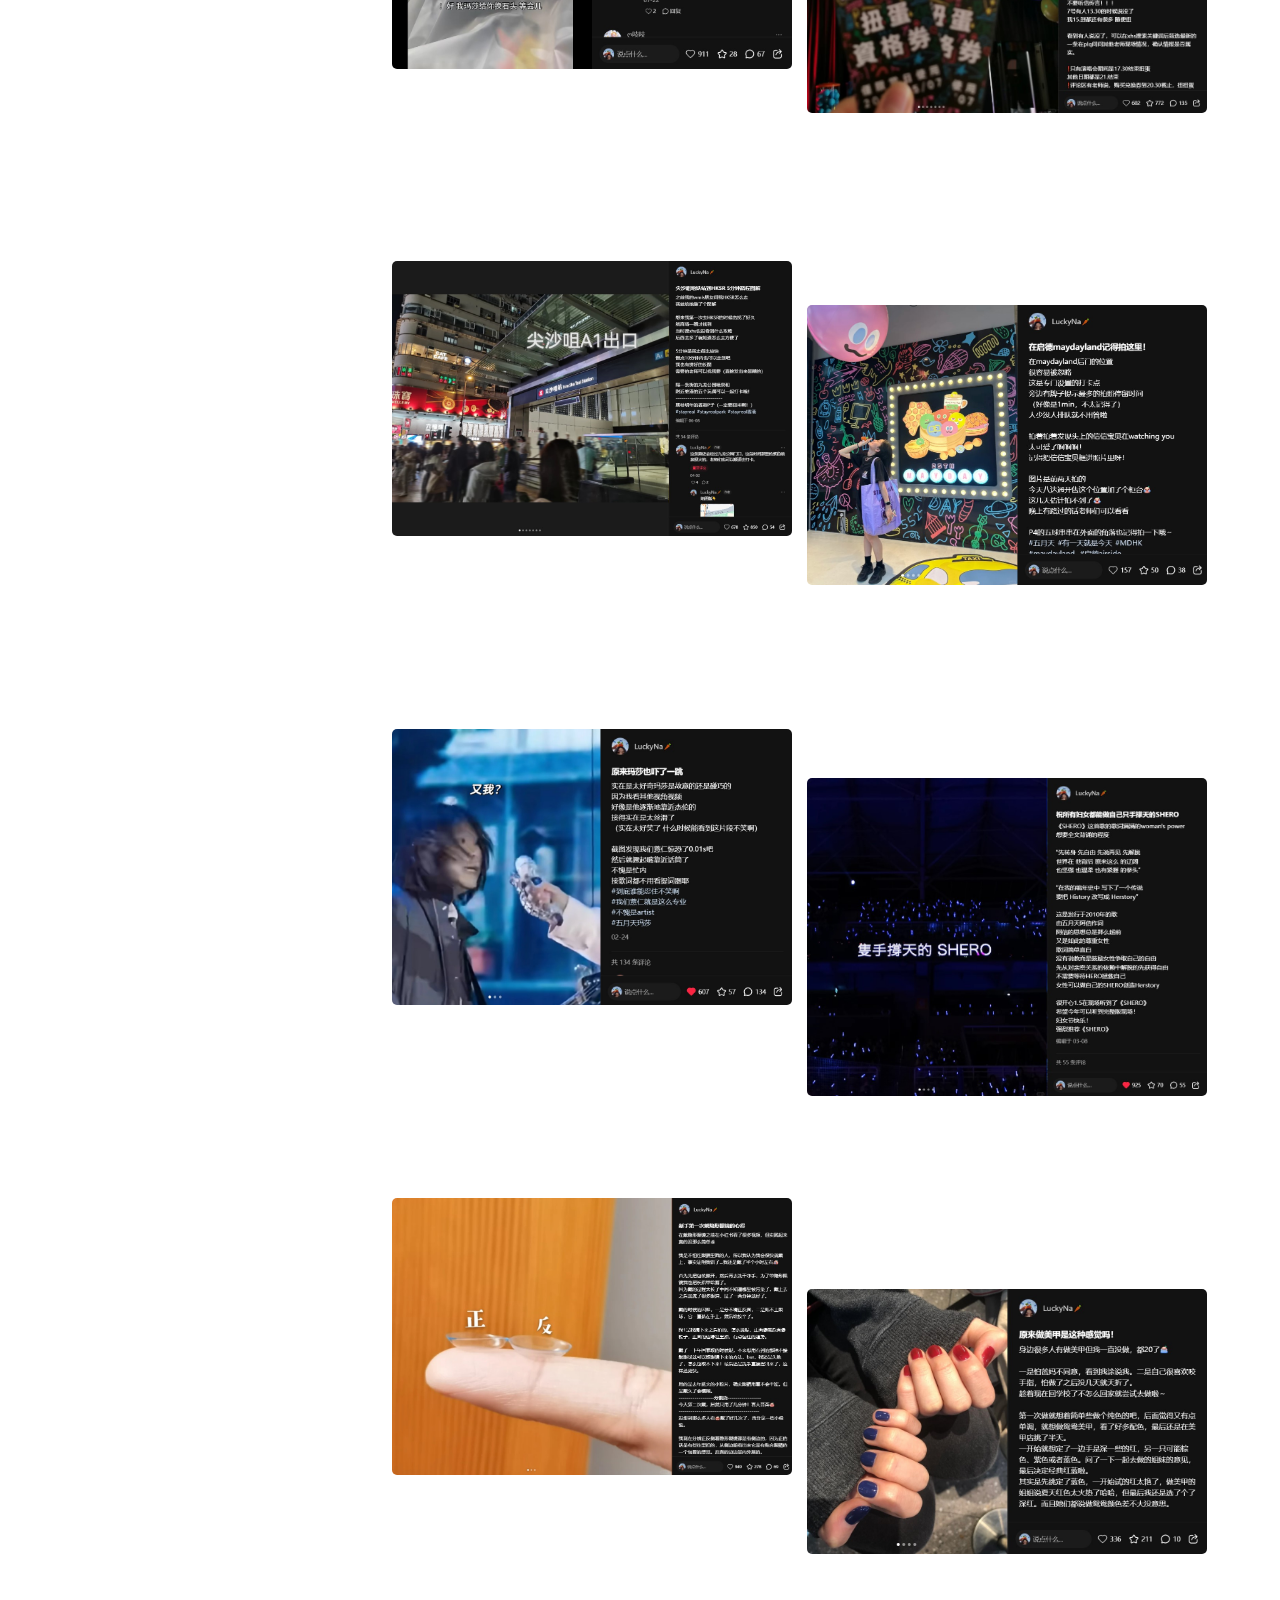
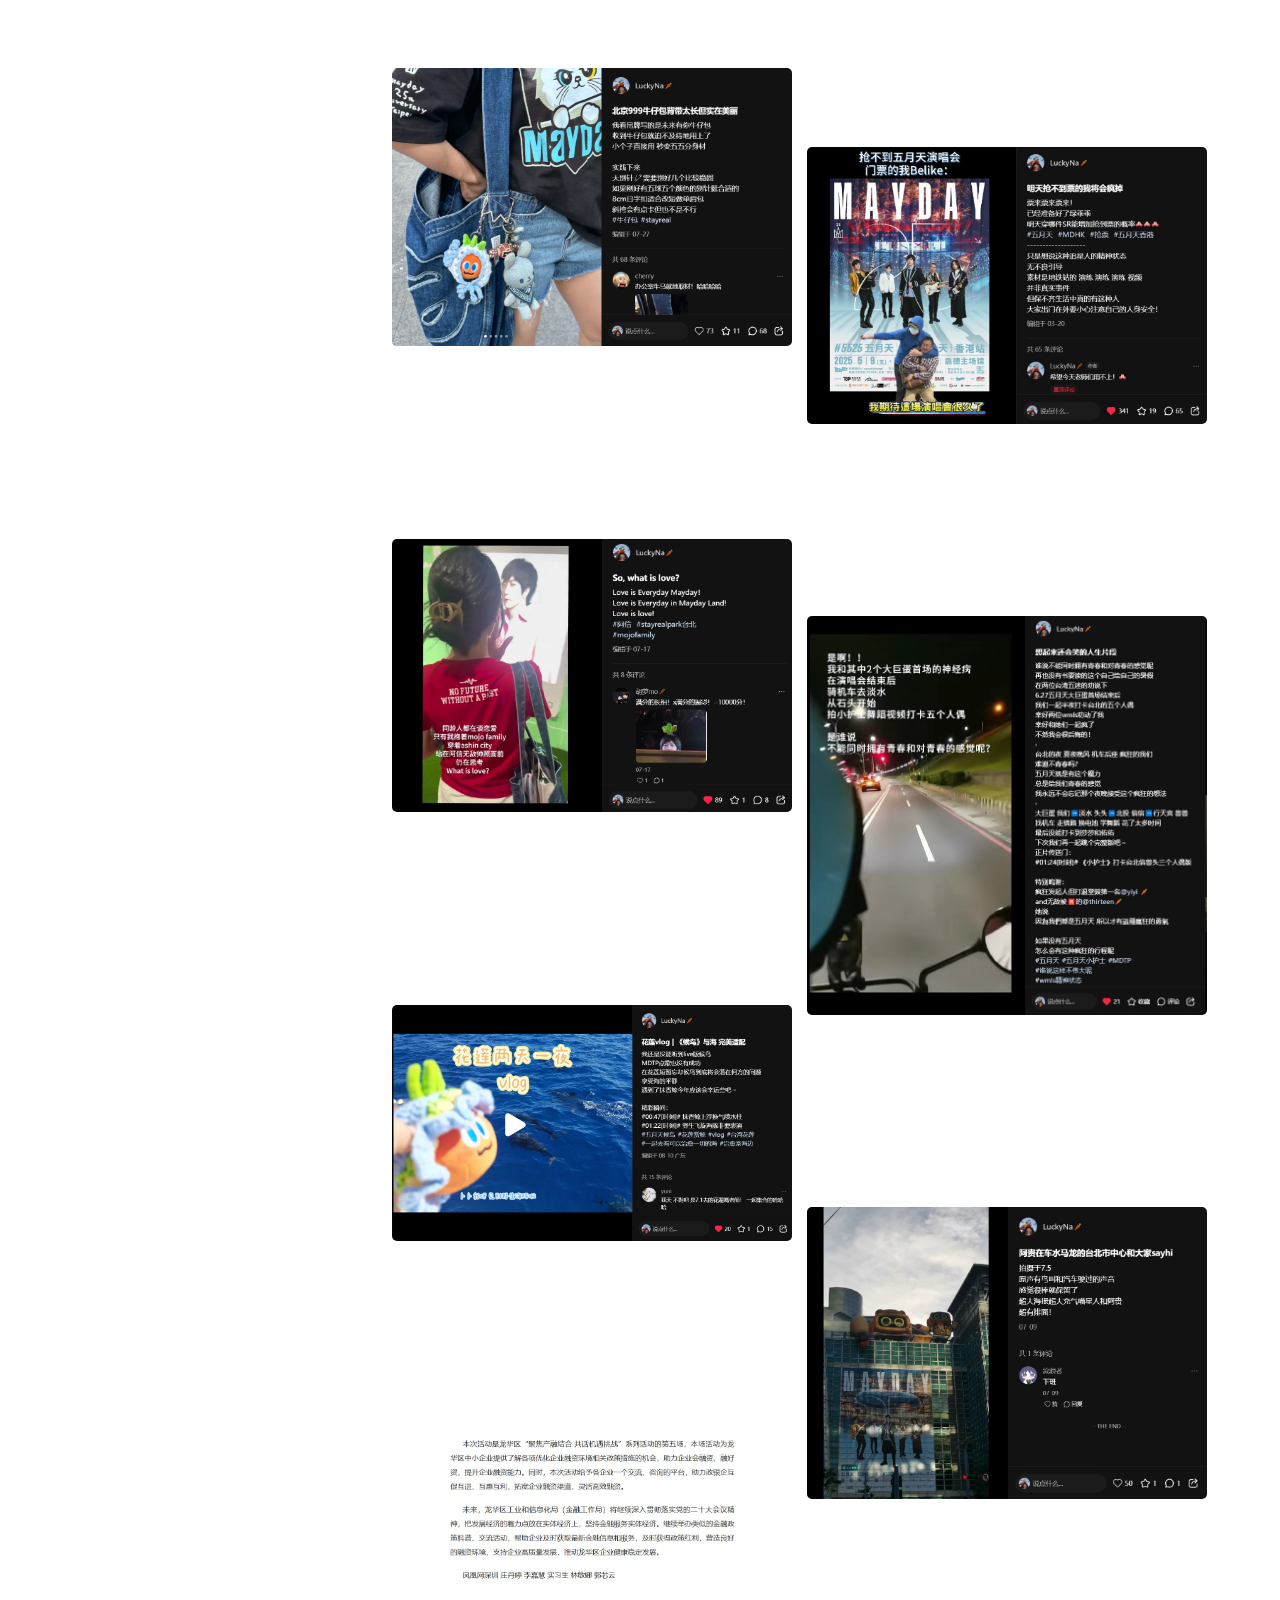
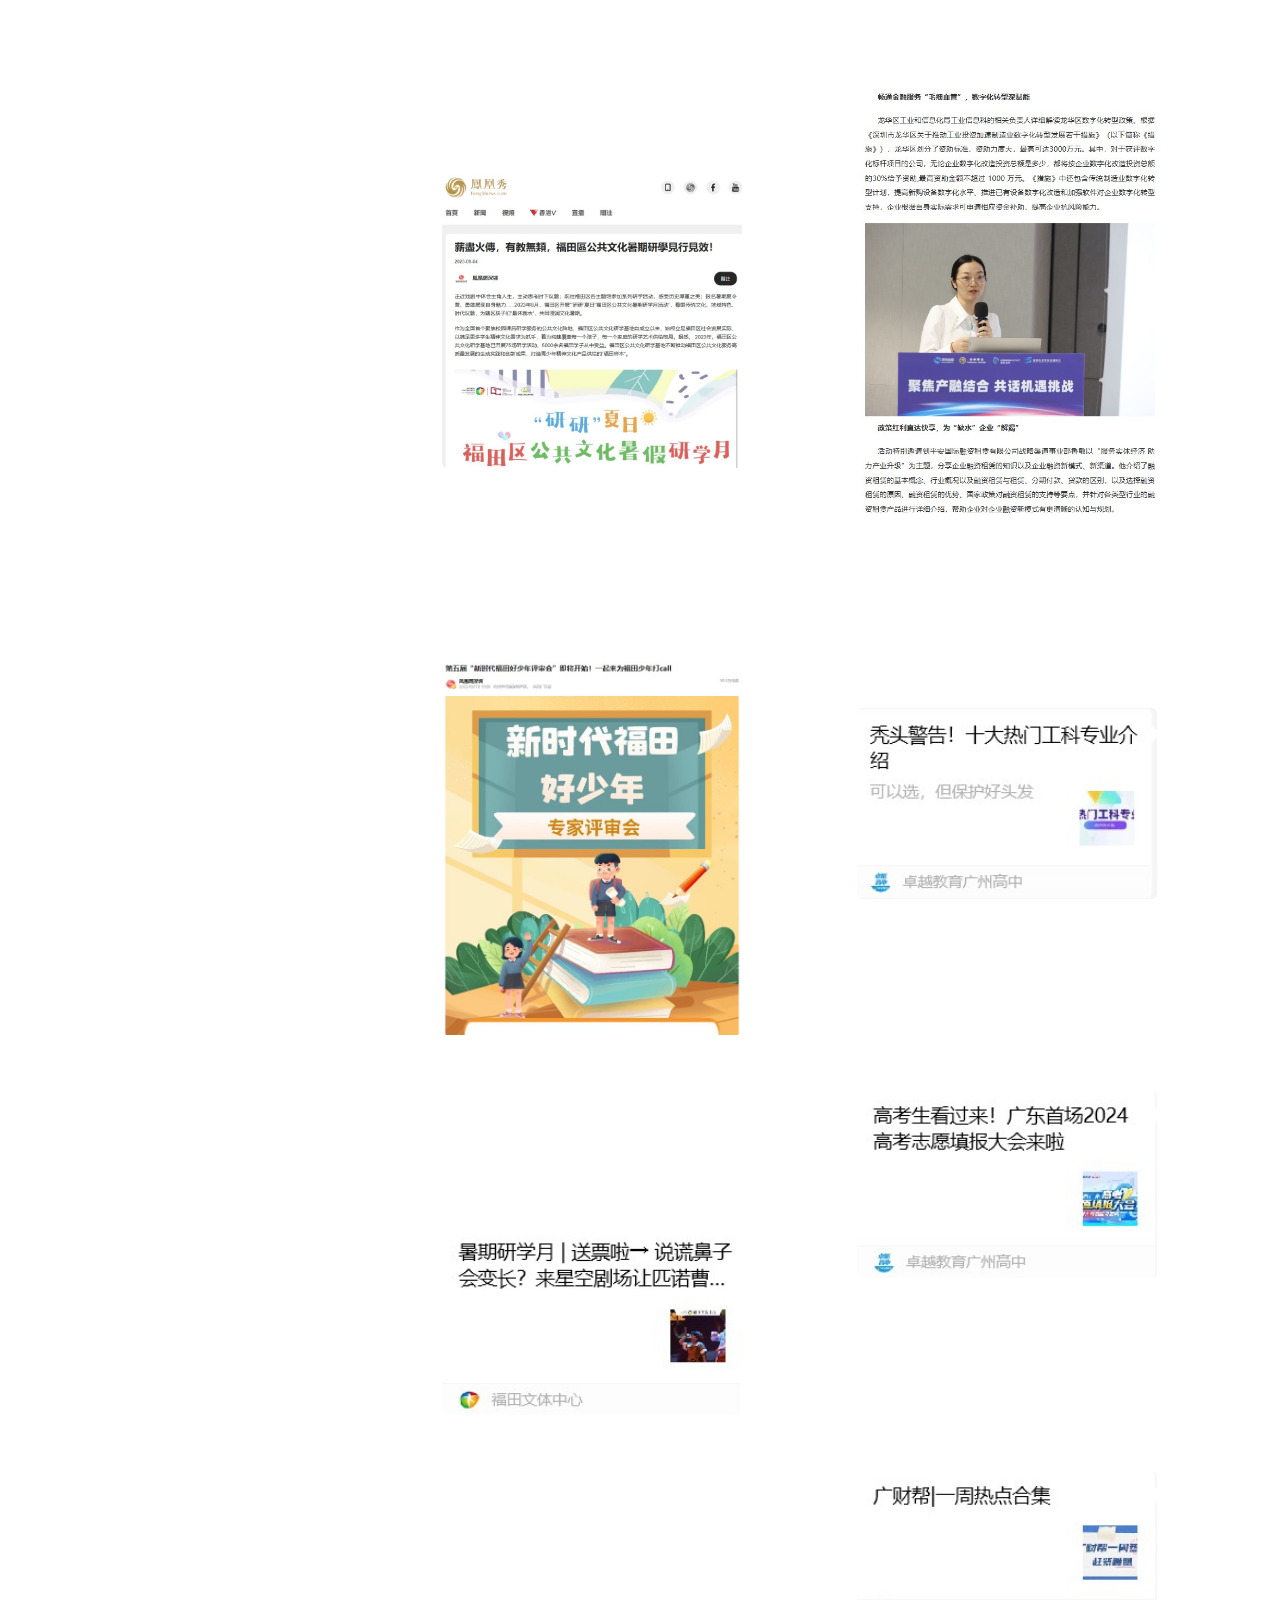
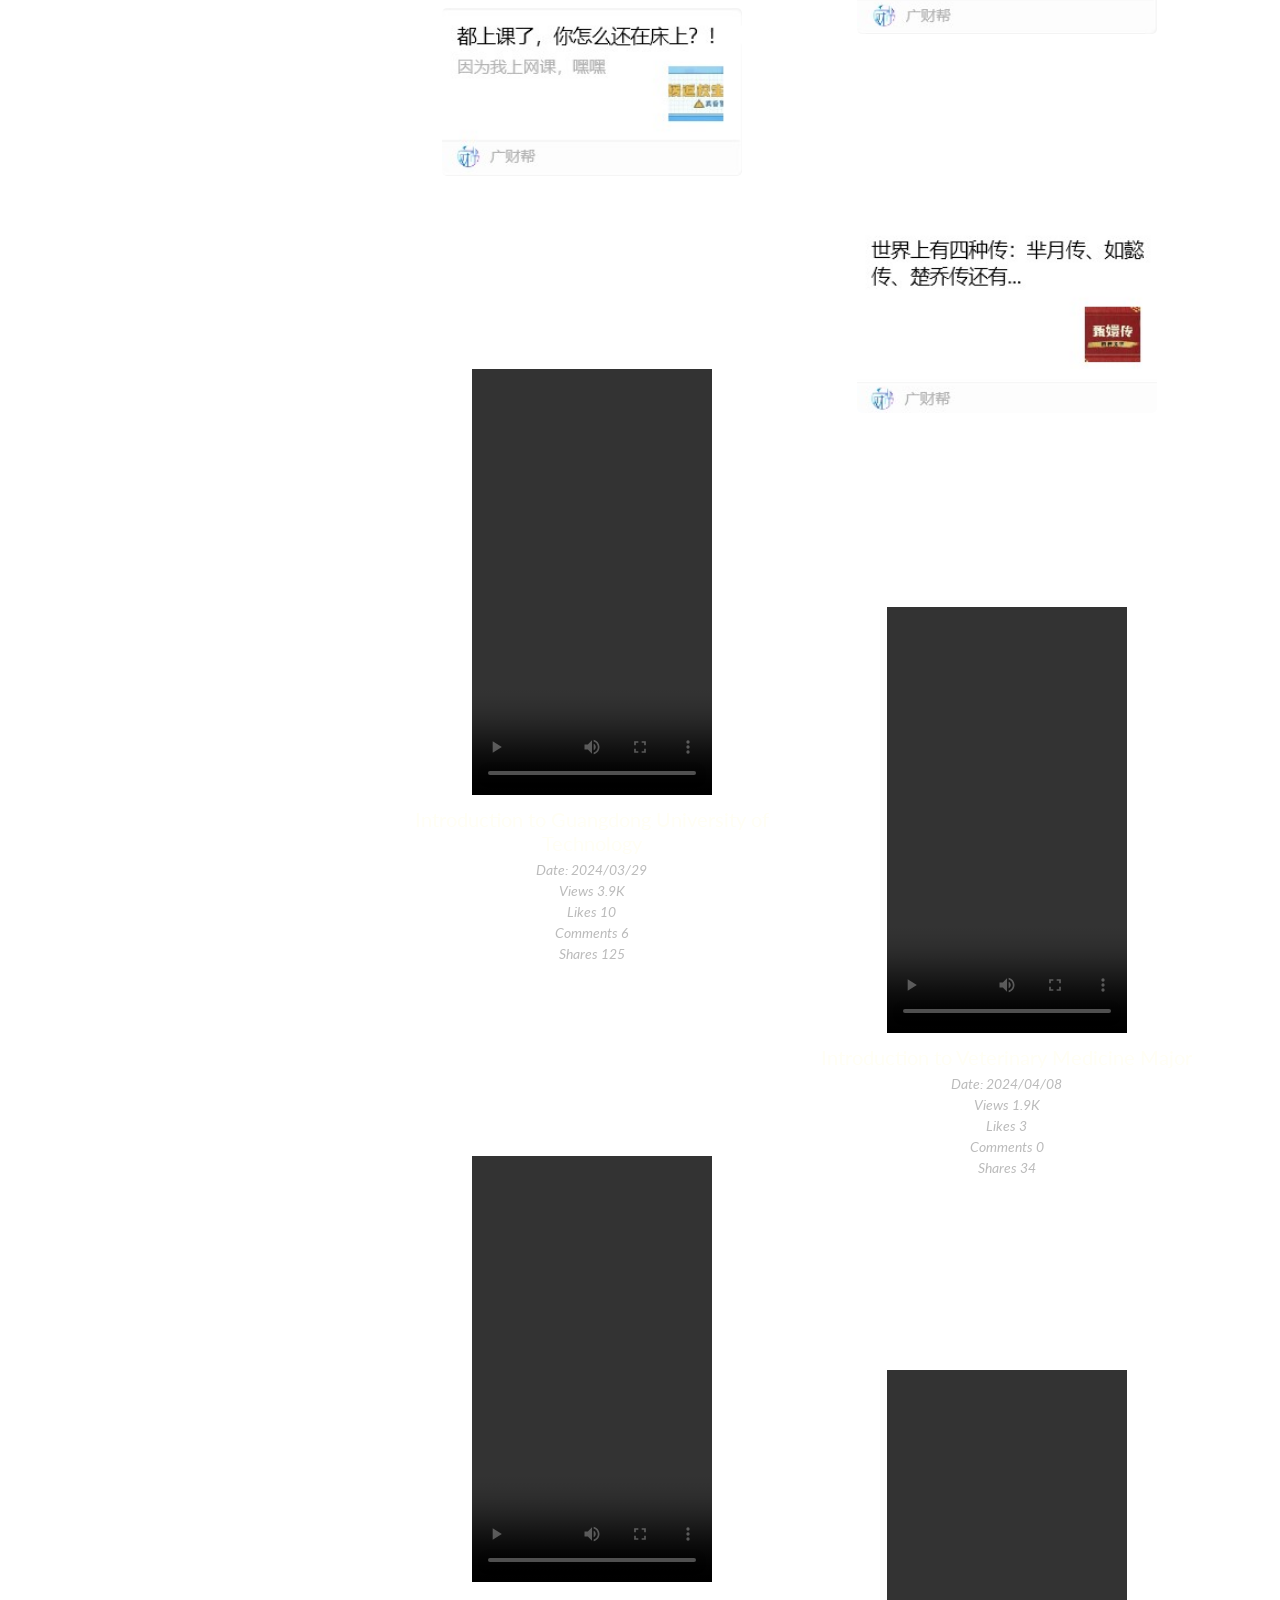
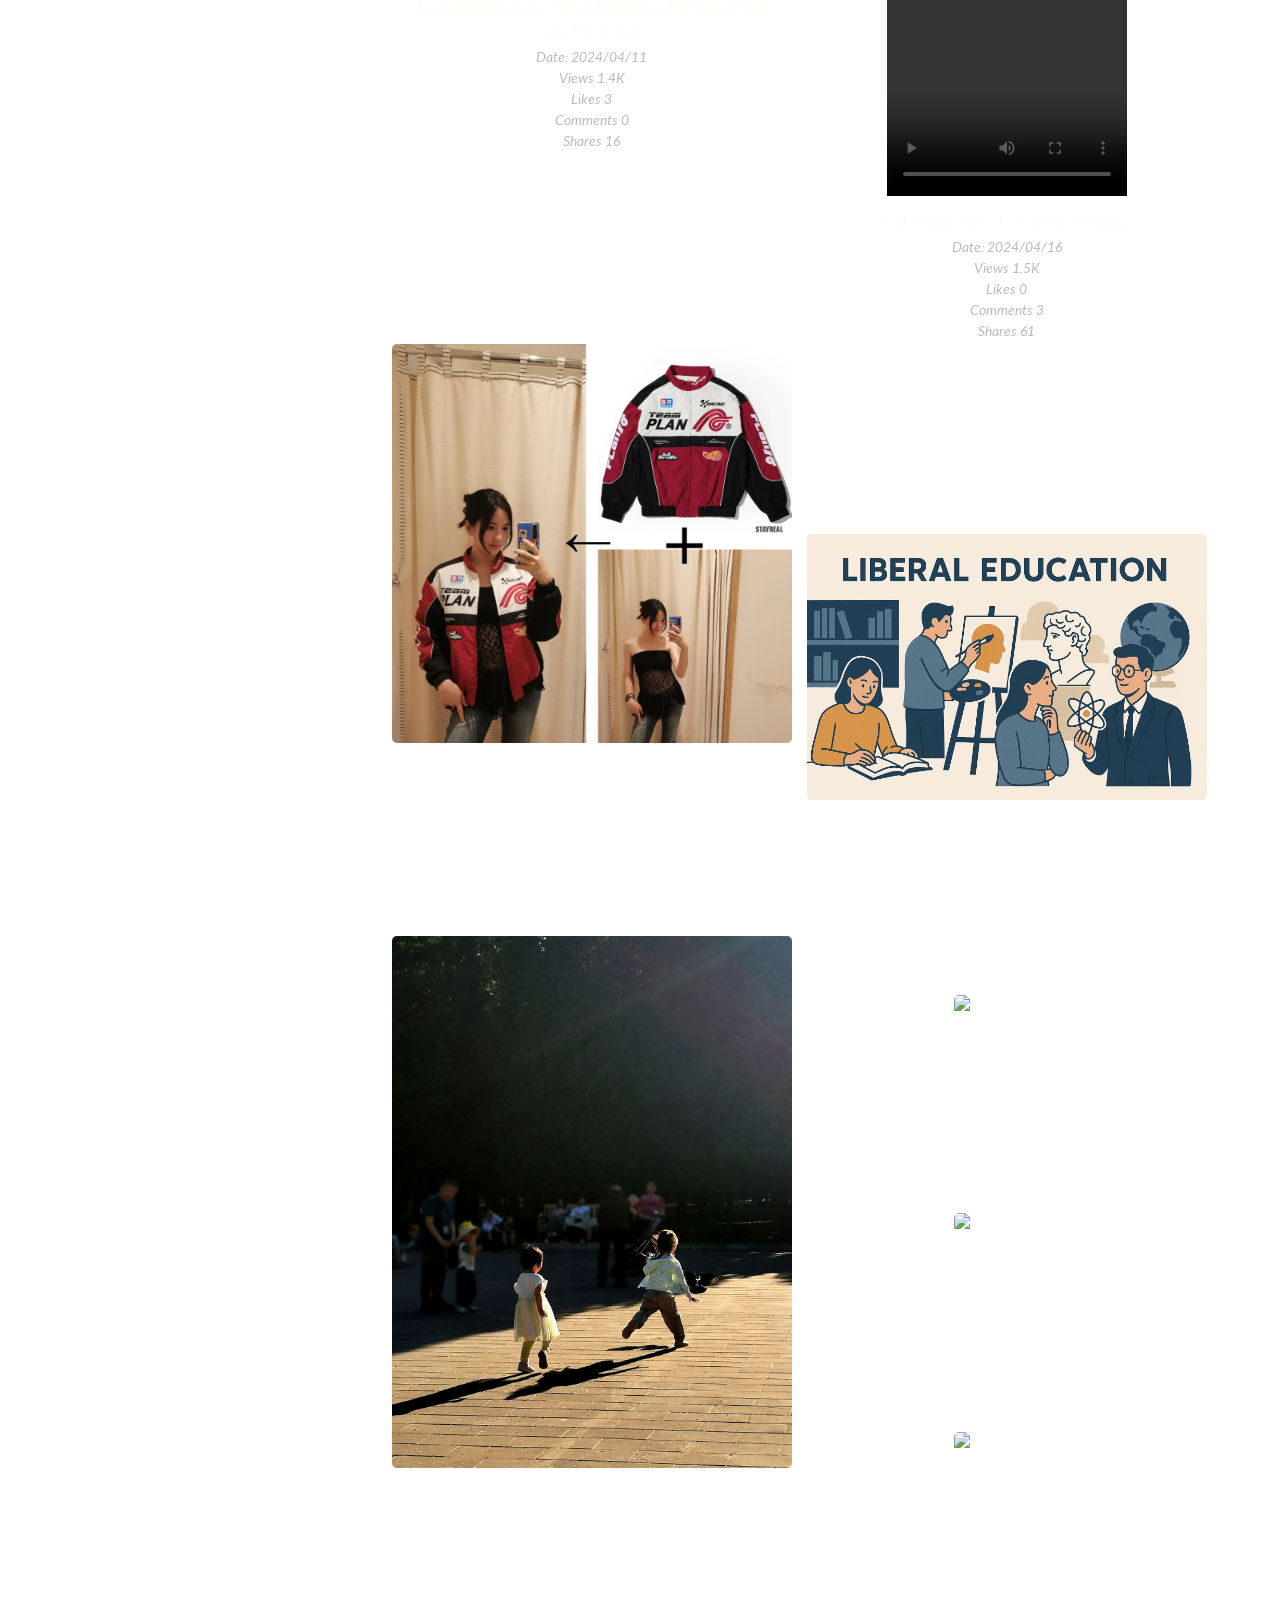
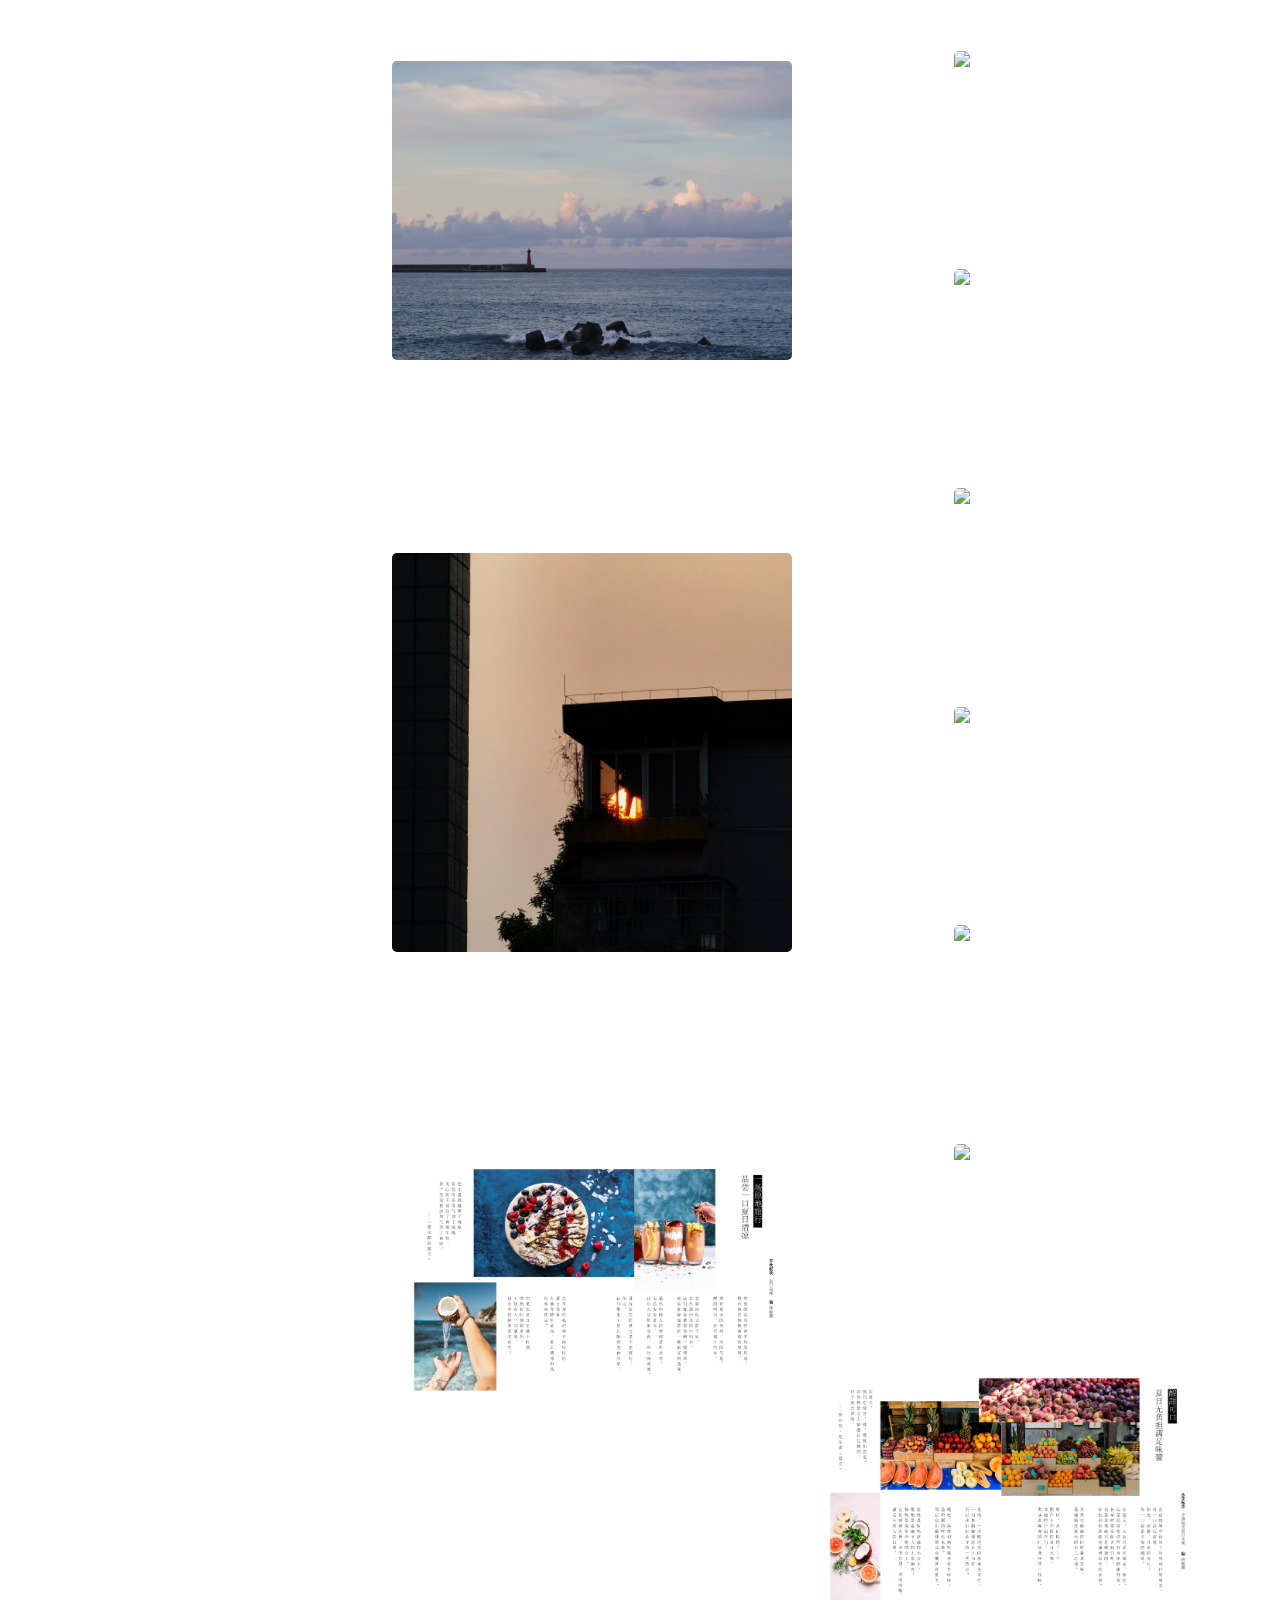
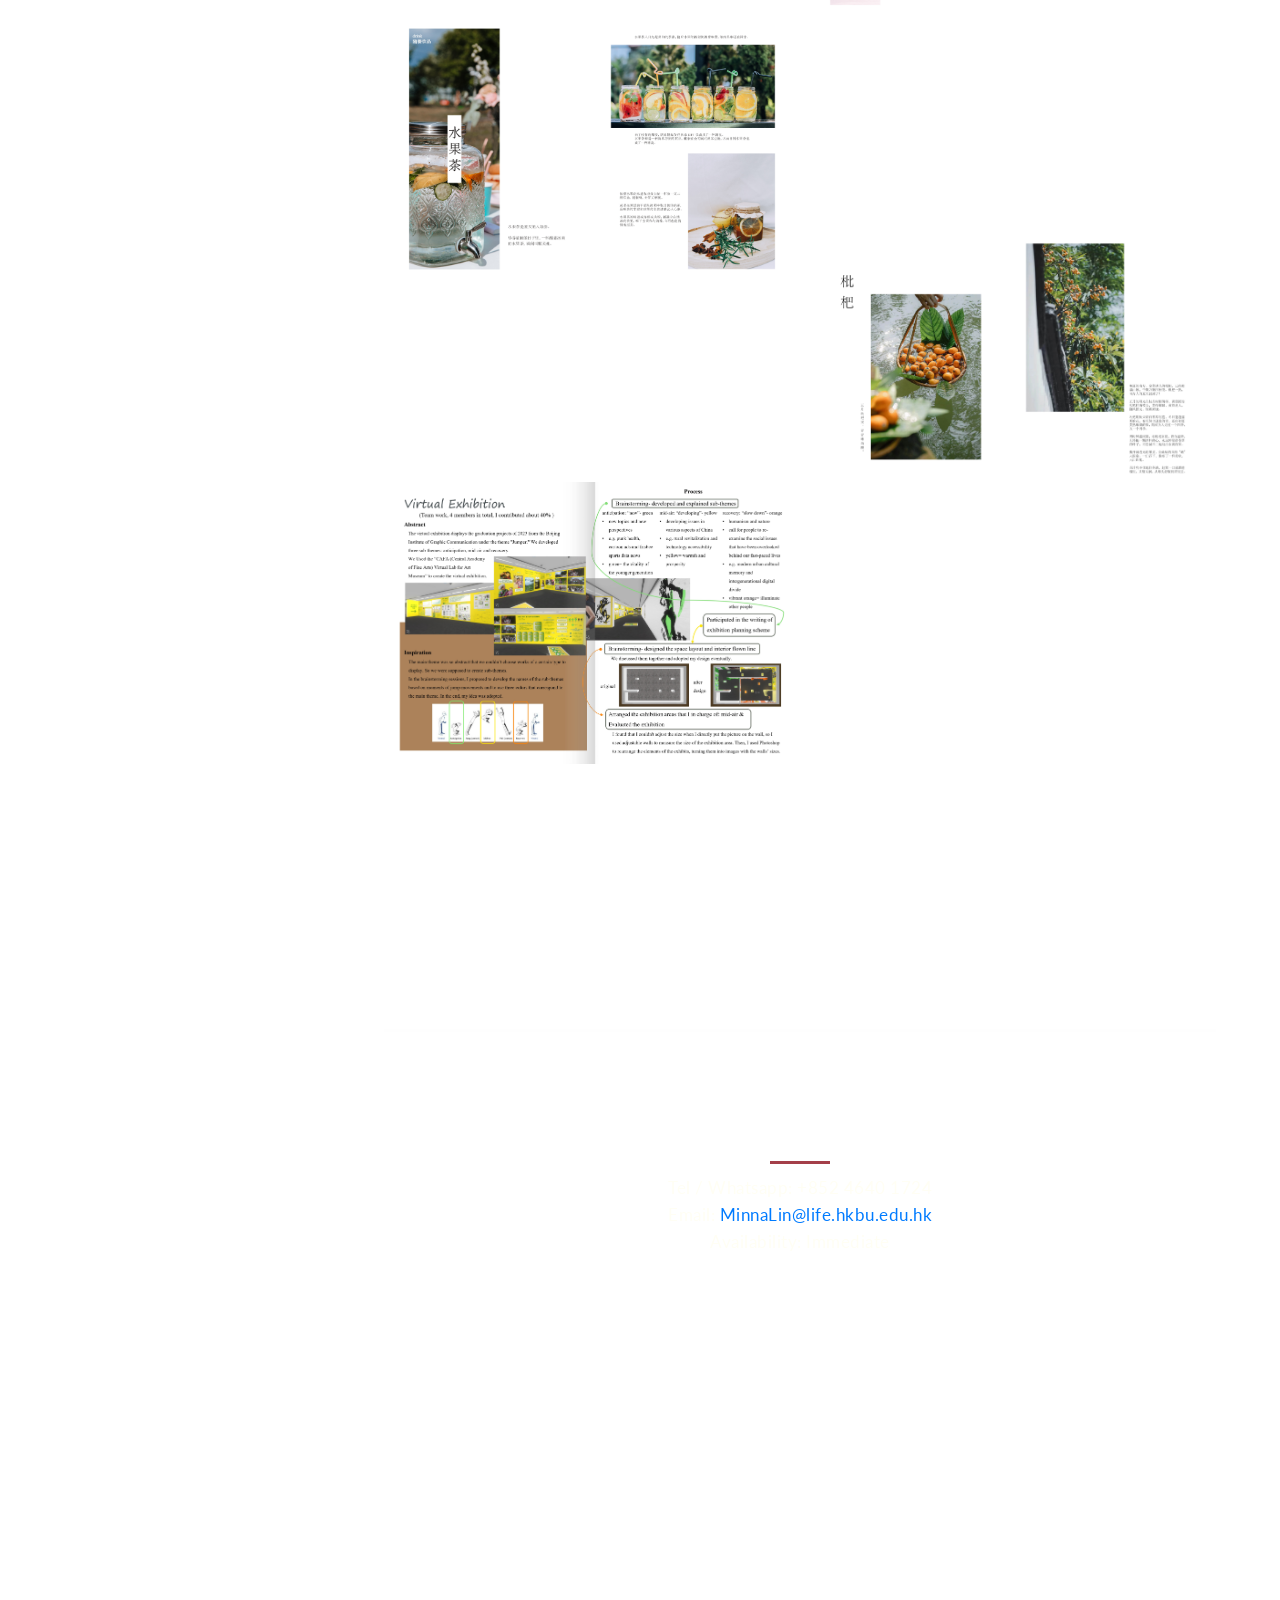
==== commit e0076c6c: "Add files via upload" ====
--- a/Minna profile.html
+++ b/Minna profile.html
@@ -254,7 +254,8 @@
                       <a
                         href="assets/images/xhs/开盲盒并且很快就交换好.jpg"
                         data-lightbox="xhs"
-                        data-title='<a href="https://www.xiaohongshu.com/discovery/item/686ea4380000000012033ef6?source=webshare&xhsshare=pc_web&xsec_token=ABWqk9wnygi0o4GL-awEFX-ycar5PeLBAHfFpNnJLlcTI=&xsec_source=pc_share" target="_blank">View Details</a>'
+                        data-title='<a href="https://www.xiaohongshu.com/discovery/item/686ea4380000000012033ef6?source=webshare&xhsshare=pc_web&xsec_token=ABWqk9wnygi0o4GL-awEFX-ycar5PeLBAHfFpNnJLlcTI=&xsec_source=pc_share" target="_blank">View Details</a>
+                        <br>Date: 2025/07/10 <br>Views 79648  Likes 911  Comments 67  Favs 28  Shares 207'
                         ><i class="fa fa-search"></i>
                       </a>
                       <h4>Super Fast Blind Box Exchange</h4>
@@ -278,7 +279,8 @@
                       <a
                         href="assets/images/xhs/五月天启德扭蛋攻略.jpg"
                         data-lightbox="xhs"
-                        data-title='<a href="https://www.xiaohongshu.com/discovery/item/681b9e35000000001200738a?source=webshare&xhsshare=pc_web&xsec_token=AB4YOWfFhk-msgYzwdG7Z7QSrWhtXOPFoGj4cyTPTiDso=&xsec_source=pc_share" target="_blank">View Details</a>'
+                        data-title='<a href="https://www.xiaohongshu.com/discovery/item/681b9e35000000001200738a?source=webshare&xhsshare=pc_web&xsec_token=AB4YOWfFhk-msgYzwdG7Z7QSrWhtXOPFoGj4cyTPTiDso=&xsec_source=pc_share" target="_blank">View Details</a>
+                        <br>Date: 2025/05/08 <br>Views 22794  Likes 602  Comments 135  Favs 772  Shares 803'
                         ><i class="fa fa-search"></i>
                       </a>
                       <h4>Mayday Capsule Toy Guide</h4>
@@ -302,16 +304,17 @@
                       <a
                         href="assets/images/xhs/商店路线攻略.jpg"
                         data-lightbox="xhs"
-                        data-title='<a href="https://www.xiaohongshu.com/discovery/item/67ed2ae4000000000d0177d2?source=webshare&xhsshare=pc_web&xsec_token=ABq2ibK-hdqdc3LVmcnwL5ENx730Pj-PuVgcfbj5Y3Zx4=&xsec_source=pc_share" target="_blank">View Details</a>'
+                        data-title='<a href="https://www.xiaohongshu.com/discovery/item/67ed2ae4000000000d0177d2?source=webshare&xhsshare=pc_web&xsec_token=ABq2ibK-hdqdc3LVmcnwL5ENx730Pj-PuVgcfbj5Y3Zx4=&xsec_source=pc_share" target="_blank">View Details</a>
+                        <br>Date: 2025/04/02 <br>Views 16624  Likes 678  Comments 54  Favs 850  Shares 589'
                         ><i class="fa fa-search"></i>
                       </a>
                       <h4>Cloths Store Route Guide</h4>
                       <pre>Date: 2025/04/02
-Views 16434
-Likes 670
-Comments 56
-Favs 835
-Shares 580</pre>
+Views 16624
+Likes 678
+Comments 54
+Favs 850
+Shares 589</pre>
                     </figcaption>
                   </figure>
                 </div>
@@ -326,7 +329,8 @@
                       <a
                         href="assets/images/xhs/商店拍照攻略.jpg"
                         data-lightbox="xhs"
-                        data-title='<a href="https://www.xiaohongshu.com/discovery/item/681d86e2000000000303889b?source=webshare&xhsshare=pc_web&xsec_token=ABp3RoJBGMjLEthTxhWk3riqyD5SFODJlPvO51sW6CEH0=&xsec_source=pc_share" target="_blank">View Details</a>'
+                        data-title='<a href="https://www.xiaohongshu.com/discovery/item/681d86e2000000000303889b?source=webshare&xhsshare=pc_web&xsec_token=ABp3RoJBGMjLEthTxhWk3riqyD5SFODJlPvO51sW6CEH0=&xsec_source=pc_share" target="_blank">View Details</a>
+                        <br>Date: 2025/05/09 <br>Views 5691  Likes 157  Comments 38  Favs 50  Shares 93'
                         ><i class="fa fa-search"></i>
                       </a>
                       <h4>Mayday Store Photography Tips</h4>
@@ -350,13 +354,14 @@
                       <a
                         href="assets/images/xhs/玛莎接唱.jpg"
                         data-lightbox="xhs"
-                        data-title='<a href="https://www.xiaohongshu.com/discovery/item/67bb6092000000000d0165f2?source=webshare&xhsshare=pc_web&xsec_token=AB1eayAd8a2pUgALcm2Vxv-6v5zZ8fIf41qNQYcLQ9tZs=&xsec_source=pc_share" target="_blank">View Details</a>'
+                        data-title='<a href="https://www.xiaohongshu.com/discovery/item/67bb6092000000000d0165f2?source=webshare&xhsshare=pc_web&xsec_token=AB1eayAd8a2pUgALcm2Vxv-6v5zZ8fIf41qNQYcLQ9tZs=&xsec_source=pc_share" target="_blank">View Details</a>
+                        <br>Date: 2025/02/24 <br>Views 28979  Likes 606  Comments 134  Favs 57'
                         ><i class="fa fa-search"></i>
                       </a>
                       <h4>Masa Sang after Jay Chou</h4>
                       <pre>Date: 2025/02/24
 Views 28979
-Likes 607
+Likes 606
 Comments 134
 Favs 57
 </pre>
@@ -374,13 +379,14 @@
                       <a
                         href="assets/images/xhs/SHERO 提词器.jpg"
                         data-lightbox="xhs"
-                        data-title='<a href="https://www.xiaohongshu.com/discovery/item/67cb2c150000000009017b35?source=webshare&xhsshare=pc_web&xsec_token=ABdBS0ynaYGU8Gyxkmmwf5DFpQCATqBFK60Qqa3Qog-5s=&xsec_source=pc_share" target="_blank">View Details</a>'
+                        data-title='<a href="https://www.xiaohongshu.com/discovery/item/67cb2c150000000009017b35?source=webshare&xhsshare=pc_web&xsec_token=ABdBS0ynaYGU8Gyxkmmwf5DFpQCATqBFK60Qqa3Qog-5s=&xsec_source=pc_share" target="_blank">View Details</a>
+                        <br>Date: 2025/03/08 <br>Views 6029  Likes 924  Comments 55  Favs 70  Shares 39'
                         ><i class="fa fa-search"></i
                       ></a>
                       <h4>Shero Teleprompter</h4>
                       <pre>Date: 2025/03/08
 Views 6029
-Likes 925
+Likes 924
 Comments 55
 Favs 70
 Shares 39</pre>
@@ -398,7 +404,8 @@
                       <a
                         href="assets/images/xhs/新手第一次戴隐形眼镜的心得.jpg"
                         data-lightbox="xhs"
-                        data-title='Hidden'
+                        data-title='Hidden
+                        <br>Date: 2021/02/02 <br>Views 135965  Likes 949  Favs 69  Collects 278'
                         ><i class="fa fa-search"></i
                       ></a>
                       <h4>Beginner Series 01: First Experience with Contact Lenses</h4>
@@ -422,7 +429,8 @@
                         <a
                           href="assets/images/xhs/第一次做美甲.jpg"
                           data-lightbox="xhs"
-                          data-title='<a href="https://www.xiaohongshu.com/discovery/item/626e73d800000000010295c2?source=webshare&xhsshare=pc_web&xsec_token=ABzA5k60d1NFE2QLazIF_6yOA0e55LcG3KcqGw9UF7kDo=&xsec_source=pc_share" target="_blank">View Details</a>'
+                          data-title='<a href="https://www.xiaohongshu.com/discovery/item/626e73d800000000010295c2?source=webshare&xhsshare=pc_web&xsec_token=ABzA5k60d1NFE2QLazIF_6yOA0e55LcG3KcqGw9UF7kDo=&xsec_source=pc_share" target="_blank">View Details</a>
+                          <br>Date: 2022/05/02 <br>Views 15601  Likes 336  Comments 10  Favs 211'
                           ><i class="fa fa-search"></i
                         ></a>
                         <h4>Beginner Series 02: First Experience with Manicure</h4>
@@ -445,7 +453,8 @@
                       <a
                         href="assets/images/xhs/新品包包上身展示.jpg"
                         data-lightbox="xhs"
-                        data-title='<a href="https://www.xiaohongshu.com/discovery/item/6875309b00000000120314b7?source=webshare&xhsshare=pc_web&xsec_token=ABXpyF18CrQrplASNPUg4s5ypgbbAqTiI_cFMy3bssecc=&xsec_source=pc_share" target="_blank">View Details</a>'
+                        data-title='<a href="https://www.xiaohongshu.com/discovery/item/6875309b00000000120314b7?source=webshare&xhsshare=pc_web&xsec_token=ABXpyF18CrQrplASNPUg4s5ypgbbAqTiI_cFMy3bssecc=&xsec_source=pc_share" target="_blank">View Details</a>
+                        <br>Date: 2025/07/15 <br>Views 10050  Likes 73  Comments 68  Favs 11  Shares 46'
                         ><i class="fa fa-search"></i
                       ></a>
                       <h4>New Bag Product Display</h4>
@@ -469,13 +478,14 @@
                       <a
                         href="assets/images/xhs/抢不到票抽象视频.jpg"
                         data-lightbox="xhs"
-                        data-title='<a href="https://www.xiaohongshu.com/discovery/item/67dbbb93000000000e0079b9?source=webshare&xhsshare=pc_web&xsec_token=ABW3ZyE1kXaRC5G71h4PGq5ZT_nUlk6yet6OkMfNyI71g=&xsec_source=pc_share" target="_blank">View Details</a>'
+                        data-title='<a href="https://www.xiaohongshu.com/discovery/item/67dbbb93000000000e0079b9?source=webshare&xhsshare=pc_web&xsec_token=ABW3ZyE1kXaRC5G71h4PGq5ZT_nUlk6yet6OkMfNyI71g=&xsec_source=pc_share" target="_blank">View Details</a>
+                        <br>Date: 2025/03/20 <br>Views 9212  Likes 340  Comments 65  Favs 19  Shares 638'
                         ><i class="fa fa-search"></i
                       ></a>
                       <h4>Abstract Video: Going Crazy Because Can’t Get a Ticket</h4>
                       <pre>Date: 2025/03/20
 Views 9212
-Likes 341
+Likes 340
 Comments 65
 Favs 19
 Shares 638</pre>
@@ -493,7 +503,8 @@
                       <a
                         href="assets/images/xhs/what is love转圈.jpg"
                         data-lightbox="xhs"
-                        data-title='<a href="https://www.xiaohongshu.com/discovery/item/6878f99f0000000015020620?source=webshare&xhsshare=pc_web&xsec_token=ABceQXKwIvGc9DR6IK68YwSyfbWKJGQkfCIVc6Olgbuog=&xsec_source=pc_share" target="_blank">View Details</a>'
+                        data-title='<a href="https://www.xiaohongshu.com/discovery/item/6878f99f0000000015020620?source=webshare&xhsshare=pc_web&xsec_token=ABceQXKwIvGc9DR6IK68YwSyfbWKJGQkfCIVc6Olgbuog=&xsec_source=pc_share" target="_blank">View Details</a>
+                        <br>Date: 2025/07/17 <br>Views 1380  Likes 88  Comments 8  Favs 1  Shares 7'
                         ><i class="fa fa-search"></i
                       ></a>
                       <h4>Popular Video Imitate: What is Love</h4>
@@ -517,7 +528,8 @@
                       <a
                         href="assets/images/xhs/半夜打卡的疯狂行程.jpg"
                         data-lightbox="xhs"
-                        data-title='<a href="https://www.xiaohongshu.com/discovery/item/687cfc22000000001202e628?source=webshare&xhsshare=pc_web&xsec_token=ABgx18wNMubH2vbpEIkVqKW0vC4po04jO6mI7TnIHhDjQ=&xsec_source=pc_share" target="_blank">View Details</a>'
+                        data-title='<a href="https://www.xiaohongshu.com/discovery/item/687cfc22000000001202e628?source=webshare&xhsshare=pc_web&xsec_token=ABgx18wNMubH2vbpEIkVqKW0vC4po04jO6mI7TnIHhDjQ=&xsec_source=pc_share" target="_blank">View Details</a>
+                        <br>Date: 2025/07/20 <br>Views 334  Likes 20  Comments -  Favs -  Shares -'
                         ><i class="fa fa-search"></i
                       ></a>
                       <h4>Vlog: Midnight Crazy Itinerary</h4>
@@ -541,13 +553,14 @@
                       <a
                         href="assets/images/xhs/花莲vlog.jpg"
                         data-lightbox="xhs"
-                        data-title='<a href="https://www.xiaohongshu.com/discovery/item/687695d40000000017030490?source=webshare&xhsshare=pc_web&xsec_token=ABI7SNJsvEtxGuQS1hAgyoGyPA48L2t3BGXlx8pbMwb24=&xsec_source=pc_share" target="_blank">View Details</a>'
+                        data-title='<a href="https://www.xiaohongshu.com/discovery/item/687695d40000000017030490?source=webshare&xhsshare=pc_web&xsec_token=ABI7SNJsvEtxGuQS1hAgyoGyPA48L2t3BGXlx8pbMwb24=&xsec_source=pc_share" target="_blank">View Details</a>
+                        <br>Date: 2025/07/16 <br>Views 310  Likes 19  Comments 15  Favs 1  Shares 4'
                         ><i class="fa fa-search"></i
                       ></a>
                       <h4>Vlog: Hualien</h4>
                       <pre>Date: 2025/07/16
 Views 310
-Likes 20
+Likes 19
 Comments 15
 Favs 1
 Shares 4</pre>
@@ -565,7 +578,8 @@
                       <a
                         href="assets/images/xhs/周边IP实拍.jpg"
                         data-lightbox="xhs"
-                        data-title='<a href="https://www.xiaohongshu.com/discovery/item/686e3b0c0000000017034242?source=webshare&xhsshare=pc_web&xsec_token=ABWqk9wnygi0o4GL-awEFX-69QjAde8ANGMCHIzA406_I=&xsec_source=pc_share" target="_blank">View Details</a>'
+                        data-title='<a href="https://www.xiaohongshu.com/discovery/item/686e3b0c0000000017034242?source=webshare&xhsshare=pc_web&xsec_token=ABWqk9wnygi0o4GL-awEFX-69QjAde8ANGMCHIzA406_I=&xsec_source=pc_share" target="_blank">View Details</a> 
+                        <br> Date: 2025/07/09 <br> Views 541  Likes 50  Comments 1  Favs 1  Shares 1'
                         ><i class="fa fa-search"></i
                       ></a>
                       <h4>Mayday IP climbed Taipei 101</h4>
@@ -589,7 +603,8 @@
                       <a
                         href="assets/images/news/1.jpg"
                         data-lightbox="news"
-                        data-title='<a href="https://sz.ifeng.com/c/8R23lThrD6j" target="_blank">View Details</a>'
+                        data-title='<a href="https://sz.ifeng.com/c/8R23lThrD6j" target="_blank">View Details</a>
+                        <br>Date: 2023/06/30<br>The screenshot is the part I wrote'
                         ><i class="fa fa-search"></i
                       ></a>
                       <h4>Government Financial Activity 1</h4>
@@ -608,7 +623,8 @@
                       <a
                         href="assets/images/news/2.jpg"
                         data-lightbox="news"
-                        data-title='<a href="https://sz.ifeng.com/c/8RPbvQ2AgmZ" target="_blank">View Details</a>'
+                        data-title='<a href="https://sz.ifeng.com/c/8RPbvQ2AgmZ" target="_blank">View Details</a>
+                        <br>Date: 2023/07/14<br>The screenshot is the part I wrote'
                         ><i class="fa fa-search"></i
                       ></a>
                       <h4>Government Financial Activity 2</h4>
@@ -627,7 +643,8 @@
                       <a
                         href="assets/images/news/3.jpg"
                         data-lightbox="news"
-                        data-title='<a href="https://www.fengshows.com/article/81991f90-4aeb-11ee-a456-c9e63f9c4abf" target="_blank">View Details</a>'
+                        data-title='<a href="https://www.fengshows.com/article/81991f90-4aeb-11ee-a456-c9e63f9c4abf" target="_blank">View Details</a>
+                        <br>Date: 2023/09/04<br>This news was written entirely by me and modified and published by my colleague'
                         ><i class="fa fa-search"></i
                       ></a>
                       <h4>Summer Research Programme</h4>
@@ -646,7 +663,8 @@
                       <a
                         href="assets/images/news/4.jpg"
                         data-lightbox="news"
-                        data-title='<a href="https://ishare.ifeng.com/c/s/v002rbayzmVMFZpTcblxfPoOt-_-_ObjkadLISh--7RzQyCm4E__" target="_blank">View Details</a>'
+                        data-title='<a href="https://ishare.ifeng.com/c/s/v002rbayzmVMFZpTcblxfPoOt-_-_ObjkadLISh--7RzQyCm4E__" target="_blank">View Details</a>
+                        <br>Date: 2023/09/19<br>This news was created entirely by me and modified and published by my colleague'
                         ><i class="fa fa-search"></i
                       ></a>
                       <h4>Government Youth Activity</h4>
@@ -665,7 +683,8 @@
                       <a
                         href="assets/images/V/热门工科专业介绍.jpg"
                         data-lightbox="V"
-                        data-title='<a href="https://mp.weixin.qq.com/s/oibYK_DklI4jcHLI-gT-hA" target="_blank">View Details</a>'
+                        data-title='<a href="https://mp.weixin.qq.com/s/oibYK_DklI4jcHLI-gT-hA" target="_blank">View Details</a>
+                        <br>Date: 2024/03/26'
                         ><i class="fa fa-search"></i
                       ></a>
                       <h5>Popular Engineering Majors Introduction</h5>
@@ -684,7 +703,8 @@
                       <a
                         href="assets/images/V/24高考志愿填报会.jpg"
                         data-lightbox="V"
-                        data-title='<a href="https://mp.weixin.qq.com/s/Bt75FTzjGqwTOBx1L4ruaA" target="_blank">View Details</a>'
+                        data-title='<a href="https://mp.weixin.qq.com/s/Bt75FTzjGqwTOBx1L4ruaA" target="_blank">View Details</a>
+                        <br>Date: 2024/04/11'
                         ><i class="fa fa-search"></i
                       ></a>
                       <h5>2024 College Application Conference Introduction</h5>
@@ -703,11 +723,12 @@
                       <a
                         href="assets/images/V/匹诺曹儿童剧推文.jpg"
                         data-lightbox="V"
-                        data-title='<a href="https://mp.weixin.qq.com/s/BaMiJlsBXJlRKw7k3ElK0A" target="_blank">View Details</a>'
+                        data-title='<a href="https://mp.weixin.qq.com/s/BaMiJlsBXJlRKw7k3ElK0A" target="_blank">View Details</a>
+                        <br>Date: 2023/07/26<br>Pinocchio Children Play Hold by Government'
                         ><i class="fa fa-search"></i
                       ></a>
                       <h5>Pinocchio Children's Play</h5>
-                      <span>Date: 2023/07/26<br>Pinocchio Children's Play Hold by Government</span>
+                      <span>Date: 2023/07/26<br>Pinocchio children's play hold by government</span>
                     </figcaption>
                   </figure>
                 </div>
@@ -722,11 +743,12 @@
                       <a
                         href="assets/images/V/广财帮一周热点1.jpg"
                         data-lightbox="V"
-                        data-title='<a href="https://mp.weixin.qq.com/s/t25YU6ZIIXwKNgMTebg-yA" target="_blank">View Details</a>'
+                        data-title='<a href="https://mp.weixin.qq.com/s/t25YU6ZIIXwKNgMTebg-yA" target="_blank">View Details</a>
+                        <br>Date: 2022/04/23<br>I creatively presented the comments on each topic, enhancing the readability of the weekly column.'
                         ><i class="fa fa-search"></i
                       ></a>
                       <h5>Guangcaibang Weekly Hot Topics</h5>
-                      <span>Date: 2022/04/23<br>I made a creative way to show the comments of each topics which enhanced the readability of this weekly column.</span>
+                      <span>Date: 2022/04/23<br>Creatively presented the comments on each topic, enhancing the readability of the weekly column.</span>
                     </figcaption>
                   </figure>
                 </div>
@@ -741,7 +763,8 @@
                       <a
                         href="assets/images/V/居家上课.jpg"
                         data-lightbox="V"
-                        data-title='<a href="https://mp.weixin.qq.com/s/luZxM6JR8ylKXM9f4XjghA" target="_blank">View Details</a>'
+                        data-title='<a href="https://mp.weixin.qq.com/s/luZxM6JR8ylKXM9f4XjghA" target="_blank">View Details</a>
+                        <br>Date: 2022/03/09<br>This post described the situation that students took online classes at home during pandemic.'
                         ><i class="fa fa-search"></i
                       ></a>
                       <h5>Online Class</h5>
@@ -760,7 +783,8 @@
                       <a
                         href="assets/images/V/四种文学之甄嬛传.jpg"
                         data-lightbox="V"
-                        data-title='<a href="https://mp.weixin.qq.com/s/Kr0tq-qhsP-P3qqwLqIt_A" target="_blank">View Details</a>'
+                        data-title='<a href="https://mp.weixin.qq.com/s/Kr0tq-qhsP-P3qqwLqIt_A" target="_blank">View Details</a>
+                        <br>Date: 2022/03/29<br>Internet Memes of Empresses in the Palace'
                         ><i class="fa fa-search"></i
                       ></a>
                       <h5>Empresses in the Palace</h5>
@@ -1037,11 +1061,11 @@
                       <a
                         href="assets/images/photos/sun at home.jpg"
                         data-lightbox="photos"
-                        data-title="Afterglow"
+                        data-title="Afterglow: the sun at people's home."
                         ><i class="fa fa-search"></i
                       ></a>
                       <h4>Afterglow</h4>
-                      
+                      <span>The sun at people's home.</span>
                     </figcaption>
                   </figure>
                 </div>
@@ -1056,7 +1080,7 @@
                       <a
                         href="assets/images/photos/afterglow 2.jpg"
                         data-lightbox="photos"
-                        data-title="Afterglow"
+                        data-title="Afterglow: The puddles on the ground reflected the evening sky, creating a unique painting."
                         ><i class="fa fa-search"></i
                       ></a>
                       <h4>Afterglow</h4>
--- a/assets/css/templatemo-style.css
+++ b/assets/css/templatemo-style.css
@@ -552,7 +552,7 @@
 }
 
 figure.snip1321 h4 {
-    margin-top: 5%;
+    margin-top: 3%;
     margin-bottom: 1%;
     color: #232323;
 }
@@ -567,8 +567,8 @@
 }
 
 figure.snip1322 h5 {
-    margin-top: 15px;
-    margin-bottom: 5px;
+    margin-top: 3%;
+    margin-bottom: 1%;
     color:  #fffef4;
     text-align: center;
 }
@@ -583,7 +583,7 @@
 }
 
 figure.snip1321 h5 {
-    margin-top: 5%;
+    margin-top: 3%;
     margin-bottom: 1%;
     color: #232323;
 }
@@ -599,7 +599,6 @@
   line-height: 40px;
   border-radius: 5px;
   color: #ffffff;
-  margin-bottom: 0%;
 }
 figure.snip1321:after {
   background-color: #ffffff;
@@ -780,17 +779,8 @@
     .isotope-toolbar {
         margin-bottom: 20px;
     }
-    figure.snip1321 figcaption {
-        top: 50%;
-        left: 5%;
-        right: 5%;
-        position: fixed;
-        opacity: 0;
-        z-index: 1;
-    }
-
     figure.snip1321 h4 {
-        margin-top: 5%;
+        margin-top: 3%;
         margin-bottom: 1%;
         color: #232323;
         font-size:large;
@@ -806,8 +796,8 @@
     }
 
     figure.snip1322 h5 {
-        margin-top: 15px;
-        margin-bottom: 5px;
+        margin-top: 3%;
+        margin-bottom: 1%;
         color:  #fffef4;
         text-align: center;
         font-size: large;
@@ -822,10 +812,10 @@
         text-align: center;
     }
     figure.snip1321 h5 {
-        margin-top: 5%;
+        margin-top: 3%;
         margin-bottom: 1%;
         color: #232323;
         font-size: large;
-    }
-    
-}+    } 
+
+}
